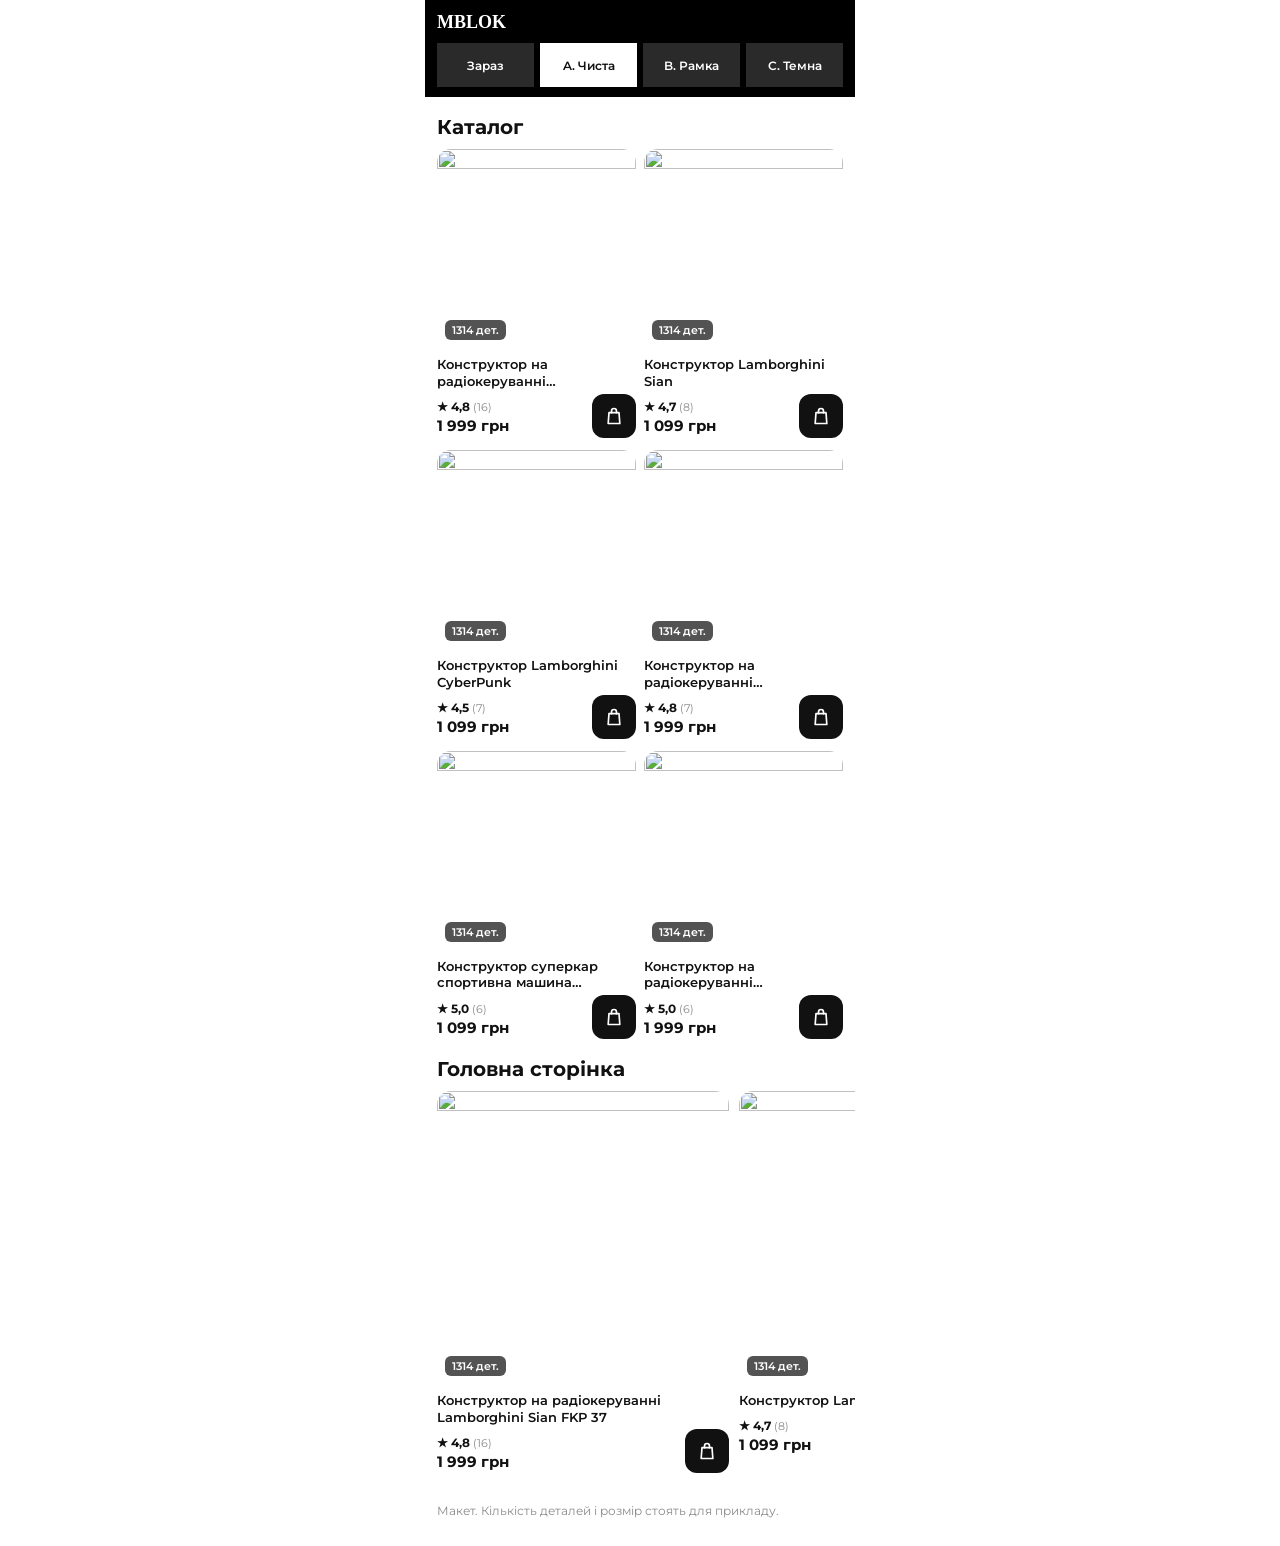
==== cards/index.html @ 8cf535a9 "Add product card options page for review Co-Authored-By: Claude Opus 5.5 <noreply@anthropic.com>" ====
<!DOCTYPE html><html lang=uk><head><meta charset=utf-8><meta name=viewport content="width=device-width,initial-scale=1"><meta name=robots content=noindex><title>mBlok: варіанти карток</title><link href="https://fonts.googleapis.com/css2?family=Montserrat:wght@400;500;600;700&display=swap" rel=stylesheet><style>*{box-sizing:border-box}body{margin:0;background:#ececee;font-family:Montserrat,Arial,sans-serif;color:#111}
main{display:flex;gap:28px;padding:28px;overflow-x:auto;align-items:flex-start}section{flex:0 0 375px}h2{margin:0;font-size:18px}section>p{margin:4px 0 12px;font-size:13px;color:#666;min-height:36px}
.fr{width:375px;height:760px;overflow:hidden;background:#fff;border-radius:28px;padding:14px 12px}.grid{display:grid;grid-template-columns:1fr 1fr;gap:12px 8px}
img{display:block;width:100%;aspect-ratio:1/1;object-fit:cover}.t{font-size:13px;font-weight:600;line-height:1.3;display:-webkit-box;-webkit-box-orient:vertical;-webkit-line-clamp:2;overflow:hidden}
.cart{flex:none;display:flex;align-items:center;justify-content:center;width:44px;height:44px;background:#111;color:#fff;border-radius:12px}.row{display:flex;justify-content:space-between;align-items:center;gap:6px}
.s{font-size:12px;font-weight:700}.n{font-size:11px;color:#8a8a8e;margin-left:3px}
.a .t{margin-top:8px;font-weight:500}.a .st{font-size:11px;margin-top:3px}.a .d{font-size:11px;font-weight:600;color:#333;margin-top:4px;line-height:1.35}.a .pr{font-size:15px;margin-top:6px}.a .b1,.a .b2{margin-top:6px;height:36px;display:flex;align-items:center;justify-content:center;font-size:12px;font-weight:600;border:1.5px solid #111;border-radius:4px}.a .b1{background:#000;color:#fff}
.b .ph,.c .ph{position:relative}.b img{border-radius:14px}.b i{position:absolute;left:8px;bottom:8px;padding:3px 7px;background:rgba(17,17,17,.72);color:#fff;font:600 11px Montserrat;border-radius:6px}.b .t{margin-top:8px}.b .row{margin-top:4px}.b .pr{font-size:15px;margin-top:1px}
.c{background:#f5f5f6;border-radius:18px;padding:6px 6px 8px}.c img{border-radius:13px}.c i{position:absolute;left:6px;top:6px;padding:3px 7px;background:rgba(255,255,255,.92);border-radius:999px;font-style:normal}.c .t{margin:8px 4px 6px}.c .row{padding:0 2px}.pill{font-size:14px;padding-left:2px}.c .cart{width:42px;height:42px;border-radius:999px}.pill b{white-space:nowrap}
.dk{background:#111;color:#fff;border-radius:18px;padding:6px 6px 10px}.dk img{border-radius:13px}.dk .t{margin:8px 4px 3px}.dk .rt{margin:0 4px}.dk .n{color:#a8a8ad}.dk .row{margin:4px 2px 0 4px}.dk .pr{font-size:15px}.dk .cart{background:#fff;color:#111;width:42px;height:42px}
html,body{background:#fff}body{margin:0 auto;max-width:430px}
.bar{position:sticky;top:0;z-index:5;background:#000;color:#fff;padding:12px 12px 10px}.bar b{display:block;font:700 18px Georgia,serif;margin-bottom:10px}
.tabs{display:grid;grid-template-columns:repeat(4,1fr);gap:6px}.tabs button{height:44px;border:0;background:#2a2a2a;color:#fff;font:600 12px Montserrat,Arial;cursor:pointer}.tabs button.on{background:#fff;color:#111}
h3{margin:18px 12px 10px;font-size:20px}.v{display:none}.v.on{display:block}.grid{padding:0 12px}
.car{display:flex;gap:10px;overflow-x:auto;padding:0 12px 16px;scrollbar-width:none;scroll-snap-type:x proximity}.car>*{flex:0 0 72%;scroll-snap-align:center}
.note{margin:14px 12px 28px;font-size:12px;color:#8a8a8e}
</style></head><body><div class=bar><b>MBLOK</b><div class=tabs><button data-k=now>Зараз</button><button data-k=a class=on>A. Чиста</button><button data-k=b>B. Рамка</button><button data-k=c>C. Темна</button></div></div><div class="v" id="v-now"><h3>Каталог</h3><div class=grid><div class=a><img src="https://static.tildacdn.com/stor3564-3931-4334-a637-653534326262/ac5745373979f81362f09afb7c77ac1b.png"><div class=t>Конструктор на радіокеруванні Lamborghini Siаn FKP 37</div><div class=st>★★★★★ <b>4.8</b> (16)</div><div class=d>🧩 1314 деталей<br>Розмір: 36 × 16,5 × 8,5 см</div><div class=pr><b>1 999 грн</b></div><div class=b1>ПРО ТОВАР</div><div class=b2>В КОШИК</div></div><div class=a><img src="https://static.tildacdn.com/stor6531-3335-4039-a165-663339353335/33544223.jpg"><div class=t>Конструктор Lamborghini Sian</div><div class=st>★★★★★ <b>4.7</b> (8)</div><div class=d>🧩 1314 деталей<br>Розмір: 36 × 16,5 × 8,5 см</div><div class=pr><b>1 099 грн</b></div><div class=b1>ПРО ТОВАР</div><div class=b2>В КОШИК</div></div><div class=a><img src="https://static.tildacdn.com/stor3933-3933-4536-b538-666430373334/37841838.jpg"><div class=t>Конструктор Lamborghini CyberPunk</div><div class=st>★★★★★ <b>4.5</b> (7)</div><div class=d>🧩 1314 деталей<br>Розмір: 36 × 16,5 × 8,5 см</div><div class=pr><b>1 099 грн</b></div><div class=b1>ПРО ТОВАР</div><div class=b2>В КОШИК</div></div><div class=a><img src="https://static.tildacdn.com/stor3966-3133-4432-b133-303864373963/da43d2ddfeedc456c23839c3c147afb2.png"><div class=t>Конструктор на радіокеруванні Lamborghini CHROM + LED підсвітка</div><div class=st>★★★★★ <b>4.8</b> (7)</div><div class=d>🧩 1314 деталей<br>Розмір: 36 × 16,5 × 8,5 см</div><div class=pr><b>1 999 грн</b></div><div class=b1>ПРО ТОВАР</div><div class=b2>В КОШИК</div></div><div class=a><img src="https://static.tildacdn.com/stor3637-3736-4863-b637-393636636166/10a889615e8a9d6bd8daed7152274358.jpg"><div class=t>Конструктор суперкар спортивна машина Mazeratti GT2</div><div class=st>★★★★★ <b>5.0</b> (6)</div><div class=d>🧩 1314 деталей<br>Розмір: 36 × 16,5 × 8,5 см</div><div class=pr><b>1 099 грн</b></div><div class=b1>ПРО ТОВАР</div><div class=b2>В КОШИК</div></div><div class=a><img src="https://static.tildacdn.com/stor6634-3932-4331-a132-306430343962/31604ae0d81ba12d03306f99296c33b7.png"><div class=t>Конструктор на радіокеруванні Lamborghini Pink</div><div class=st>★★★★★ <b>5.0</b> (6)</div><div class=d>🧩 1314 деталей<br>Розмір: 36 × 16,5 × 8,5 см</div><div class=pr><b>1 999 грн</b></div><div class=b1>ПРО ТОВАР</div><div class=b2>В КОШИК</div></div></div><h3>Головна сторінка</h3><div class=car><div class=a><img src="https://static.tildacdn.com/stor3564-3931-4334-a637-653534326262/ac5745373979f81362f09afb7c77ac1b.png"><div class=t>Конструктор на радіокеруванні Lamborghini Siаn FKP 37</div><div class=st>★★★★★ <b>4.8</b> (16)</div><div class=d>🧩 1314 деталей<br>Розмір: 36 × 16,5 × 8,5 см</div><div class=pr><b>1 999 грн</b></div><div class=b1>ПРО ТОВАР</div><div class=b2>В КОШИК</div></div><div class=a><img src="https://static.tildacdn.com/stor6531-3335-4039-a165-663339353335/33544223.jpg"><div class=t>Конструктор Lamborghini Sian</div><div class=st>★★★★★ <b>4.7</b> (8)</div><div class=d>🧩 1314 деталей<br>Розмір: 36 × 16,5 × 8,5 см</div><div class=pr><b>1 099 грн</b></div><div class=b1>ПРО ТОВАР</div><div class=b2>В КОШИК</div></div><div class=a><img src="https://static.tildacdn.com/stor3933-3933-4536-b538-666430373334/37841838.jpg"><div class=t>Конструктор Lamborghini CyberPunk</div><div class=st>★★★★★ <b>4.5</b> (7)</div><div class=d>🧩 1314 деталей<br>Розмір: 36 × 16,5 × 8,5 см</div><div class=pr><b>1 099 грн</b></div><div class=b1>ПРО ТОВАР</div><div class=b2>В КОШИК</div></div><div class=a><img src="https://static.tildacdn.com/stor3966-3133-4432-b133-303864373963/da43d2ddfeedc456c23839c3c147afb2.png"><div class=t>Конструктор на радіокеруванні Lamborghini CHROM + LED підсвітка</div><div class=st>★★★★★ <b>4.8</b> (7)</div><div class=d>🧩 1314 деталей<br>Розмір: 36 × 16,5 × 8,5 см</div><div class=pr><b>1 999 грн</b></div><div class=b1>ПРО ТОВАР</div><div class=b2>В КОШИК</div></div><div class=a><img src="https://static.tildacdn.com/stor3637-3736-4863-b637-393636636166/10a889615e8a9d6bd8daed7152274358.jpg"><div class=t>Конструктор суперкар спортивна машина Mazeratti GT2</div><div class=st>★★★★★ <b>5.0</b> (6)</div><div class=d>🧩 1314 деталей<br>Розмір: 36 × 16,5 × 8,5 см</div><div class=pr><b>1 099 грн</b></div><div class=b1>ПРО ТОВАР</div><div class=b2>В КОШИК</div></div><div class=a><img src="https://static.tildacdn.com/stor6634-3932-4331-a132-306430343962/31604ae0d81ba12d03306f99296c33b7.png"><div class=t>Конструктор на радіокеруванні Lamborghini Pink</div><div class=st>★★★★★ <b>5.0</b> (6)</div><div class=d>🧩 1314 деталей<br>Розмір: 36 × 16,5 × 8,5 см</div><div class=pr><b>1 999 грн</b></div><div class=b1>ПРО ТОВАР</div><div class=b2>В КОШИК</div></div></div></div><div class="v on" id="v-a"><h3>Каталог</h3><div class=grid><div class=b><div class=ph><img src="https://static.tildacdn.com/stor3564-3931-4334-a637-653534326262/ac5745373979f81362f09afb7c77ac1b.png"><i>1314 дет.</i></div><div class=t>Конструктор на радіокеруванні Lamborghini Siаn FKP 37</div><div class=row><div><div class=rt><span class=s>★ 4,8</span><span class=n>(16)</span></div><div class=pr><b>1 999 грн</b></div></div><span class=cart><svg width="20" height="20" viewBox="0 0 24 24" fill="none" stroke="currentColor" stroke-width="2" stroke-linecap="round" stroke-linejoin="round"><path d="M6 8h12l1 13H5L6 8z"/><path d="M9 8V6a3 3 0 016 0v2"/></svg></span></div></div><div class=b><div class=ph><img src="https://static.tildacdn.com/stor6531-3335-4039-a165-663339353335/33544223.jpg"><i>1314 дет.</i></div><div class=t>Конструктор Lamborghini Sian</div><div class=row><div><div class=rt><span class=s>★ 4,7</span><span class=n>(8)</span></div><div class=pr><b>1 099 грн</b></div></div><span class=cart><svg width="20" height="20" viewBox="0 0 24 24" fill="none" stroke="currentColor" stroke-width="2" stroke-linecap="round" stroke-linejoin="round"><path d="M6 8h12l1 13H5L6 8z"/><path d="M9 8V6a3 3 0 016 0v2"/></svg></span></div></div><div class=b><div class=ph><img src="https://static.tildacdn.com/stor3933-3933-4536-b538-666430373334/37841838.jpg"><i>1314 дет.</i></div><div class=t>Конструктор Lamborghini CyberPunk</div><div class=row><div><div class=rt><span class=s>★ 4,5</span><span class=n>(7)</span></div><div class=pr><b>1 099 грн</b></div></div><span class=cart><svg width="20" height="20" viewBox="0 0 24 24" fill="none" stroke="currentColor" stroke-width="2" stroke-linecap="round" stroke-linejoin="round"><path d="M6 8h12l1 13H5L6 8z"/><path d="M9 8V6a3 3 0 016 0v2"/></svg></span></div></div><div class=b><div class=ph><img src="https://static.tildacdn.com/stor3966-3133-4432-b133-303864373963/da43d2ddfeedc456c23839c3c147afb2.png"><i>1314 дет.</i></div><div class=t>Конструктор на радіокеруванні Lamborghini CHROM + LED підсвітка</div><div class=row><div><div class=rt><span class=s>★ 4,8</span><span class=n>(7)</span></div><div class=pr><b>1 999 грн</b></div></div><span class=cart><svg width="20" height="20" viewBox="0 0 24 24" fill="none" stroke="currentColor" stroke-width="2" stroke-linecap="round" stroke-linejoin="round"><path d="M6 8h12l1 13H5L6 8z"/><path d="M9 8V6a3 3 0 016 0v2"/></svg></span></div></div><div class=b><div class=ph><img src="https://static.tildacdn.com/stor3637-3736-4863-b637-393636636166/10a889615e8a9d6bd8daed7152274358.jpg"><i>1314 дет.</i></div><div class=t>Конструктор суперкар спортивна машина Mazeratti GT2</div><div class=row><div><div class=rt><span class=s>★ 5,0</span><span class=n>(6)</span></div><div class=pr><b>1 099 грн</b></div></div><span class=cart><svg width="20" height="20" viewBox="0 0 24 24" fill="none" stroke="currentColor" stroke-width="2" stroke-linecap="round" stroke-linejoin="round"><path d="M6 8h12l1 13H5L6 8z"/><path d="M9 8V6a3 3 0 016 0v2"/></svg></span></div></div><div class=b><div class=ph><img src="https://static.tildacdn.com/stor6634-3932-4331-a132-306430343962/31604ae0d81ba12d03306f99296c33b7.png"><i>1314 дет.</i></div><div class=t>Конструктор на радіокеруванні Lamborghini Pink</div><div class=row><div><div class=rt><span class=s>★ 5,0</span><span class=n>(6)</span></div><div class=pr><b>1 999 грн</b></div></div><span class=cart><svg width="20" height="20" viewBox="0 0 24 24" fill="none" stroke="currentColor" stroke-width="2" stroke-linecap="round" stroke-linejoin="round"><path d="M6 8h12l1 13H5L6 8z"/><path d="M9 8V6a3 3 0 016 0v2"/></svg></span></div></div></div><h3>Головна сторінка</h3><div class=car><div class=b><div class=ph><img src="https://static.tildacdn.com/stor3564-3931-4334-a637-653534326262/ac5745373979f81362f09afb7c77ac1b.png"><i>1314 дет.</i></div><div class=t>Конструктор на радіокеруванні Lamborghini Siаn FKP 37</div><div class=row><div><div class=rt><span class=s>★ 4,8</span><span class=n>(16)</span></div><div class=pr><b>1 999 грн</b></div></div><span class=cart><svg width="20" height="20" viewBox="0 0 24 24" fill="none" stroke="currentColor" stroke-width="2" stroke-linecap="round" stroke-linejoin="round"><path d="M6 8h12l1 13H5L6 8z"/><path d="M9 8V6a3 3 0 016 0v2"/></svg></span></div></div><div class=b><div class=ph><img src="https://static.tildacdn.com/stor6531-3335-4039-a165-663339353335/33544223.jpg"><i>1314 дет.</i></div><div class=t>Конструктор Lamborghini Sian</div><div class=row><div><div class=rt><span class=s>★ 4,7</span><span class=n>(8)</span></div><div class=pr><b>1 099 грн</b></div></div><span class=cart><svg width="20" height="20" viewBox="0 0 24 24" fill="none" stroke="currentColor" stroke-width="2" stroke-linecap="round" stroke-linejoin="round"><path d="M6 8h12l1 13H5L6 8z"/><path d="M9 8V6a3 3 0 016 0v2"/></svg></span></div></div><div class=b><div class=ph><img src="https://static.tildacdn.com/stor3933-3933-4536-b538-666430373334/37841838.jpg"><i>1314 дет.</i></div><div class=t>Конструктор Lamborghini CyberPunk</div><div class=row><div><div class=rt><span class=s>★ 4,5</span><span class=n>(7)</span></div><div class=pr><b>1 099 грн</b></div></div><span class=cart><svg width="20" height="20" viewBox="0 0 24 24" fill="none" stroke="currentColor" stroke-width="2" stroke-linecap="round" stroke-linejoin="round"><path d="M6 8h12l1 13H5L6 8z"/><path d="M9 8V6a3 3 0 016 0v2"/></svg></span></div></div><div class=b><div class=ph><img src="https://static.tildacdn.com/stor3966-3133-4432-b133-303864373963/da43d2ddfeedc456c23839c3c147afb2.png"><i>1314 дет.</i></div><div class=t>Конструктор на радіокеруванні Lamborghini CHROM + LED підсвітка</div><div class=row><div><div class=rt><span class=s>★ 4,8</span><span class=n>(7)</span></div><div class=pr><b>1 999 грн</b></div></div><span class=cart><svg width="20" height="20" viewBox="0 0 24 24" fill="none" stroke="currentColor" stroke-width="2" stroke-linecap="round" stroke-linejoin="round"><path d="M6 8h12l1 13H5L6 8z"/><path d="M9 8V6a3 3 0 016 0v2"/></svg></span></div></div><div class=b><div class=ph><img src="https://static.tildacdn.com/stor3637-3736-4863-b637-393636636166/10a889615e8a9d6bd8daed7152274358.jpg"><i>1314 дет.</i></div><div class=t>Конструктор суперкар спортивна машина Mazeratti GT2</div><div class=row><div><div class=rt><span class=s>★ 5,0</span><span class=n>(6)</span></div><div class=pr><b>1 099 грн</b></div></div><span class=cart><svg width="20" height="20" viewBox="0 0 24 24" fill="none" stroke="currentColor" stroke-width="2" stroke-linecap="round" stroke-linejoin="round"><path d="M6 8h12l1 13H5L6 8z"/><path d="M9 8V6a3 3 0 016 0v2"/></svg></span></div></div><div class=b><div class=ph><img src="https://static.tildacdn.com/stor6634-3932-4331-a132-306430343962/31604ae0d81ba12d03306f99296c33b7.png"><i>1314 дет.</i></div><div class=t>Конструктор на радіокеруванні Lamborghini Pink</div><div class=row><div><div class=rt><span class=s>★ 5,0</span><span class=n>(6)</span></div><div class=pr><b>1 999 грн</b></div></div><span class=cart><svg width="20" height="20" viewBox="0 0 24 24" fill="none" stroke="currentColor" stroke-width="2" stroke-linecap="round" stroke-linejoin="round"><path d="M6 8h12l1 13H5L6 8z"/><path d="M9 8V6a3 3 0 016 0v2"/></svg></span></div></div></div></div><div class="v" id="v-b"><h3>Каталог</h3><div class=grid><div class=c><div class=ph><img src="https://static.tildacdn.com/stor3564-3931-4334-a637-653534326262/ac5745373979f81362f09afb7c77ac1b.png"><i><span class=s>★ 4,8</span><span class=n>(16)</span></i></div><div class=t>Конструктор на радіокеруванні Lamborghini Siаn FKP 37</div><div class=row><span class=pill><b>1 999 грн</b></span><span class=cart><svg width="20" height="20" viewBox="0 0 24 24" fill="none" stroke="currentColor" stroke-width="2" stroke-linecap="round" stroke-linejoin="round"><path d="M6 8h12l1 13H5L6 8z"/><path d="M9 8V6a3 3 0 016 0v2"/></svg></span></div></div><div class=c><div class=ph><img src="https://static.tildacdn.com/stor6531-3335-4039-a165-663339353335/33544223.jpg"><i><span class=s>★ 4,7</span><span class=n>(8)</span></i></div><div class=t>Конструктор Lamborghini Sian</div><div class=row><span class=pill><b>1 099 грн</b></span><span class=cart><svg width="20" height="20" viewBox="0 0 24 24" fill="none" stroke="currentColor" stroke-width="2" stroke-linecap="round" stroke-linejoin="round"><path d="M6 8h12l1 13H5L6 8z"/><path d="M9 8V6a3 3 0 016 0v2"/></svg></span></div></div><div class=c><div class=ph><img src="https://static.tildacdn.com/stor3933-3933-4536-b538-666430373334/37841838.jpg"><i><span class=s>★ 4,5</span><span class=n>(7)</span></i></div><div class=t>Конструктор Lamborghini CyberPunk</div><div class=row><span class=pill><b>1 099 грн</b></span><span class=cart><svg width="20" height="20" viewBox="0 0 24 24" fill="none" stroke="currentColor" stroke-width="2" stroke-linecap="round" stroke-linejoin="round"><path d="M6 8h12l1 13H5L6 8z"/><path d="M9 8V6a3 3 0 016 0v2"/></svg></span></div></div><div class=c><div class=ph><img src="https://static.tildacdn.com/stor3966-3133-4432-b133-303864373963/da43d2ddfeedc456c23839c3c147afb2.png"><i><span class=s>★ 4,8</span><span class=n>(7)</span></i></div><div class=t>Конструктор на радіокеруванні Lamborghini CHROM + LED підсвітка</div><div class=row><span class=pill><b>1 999 грн</b></span><span class=cart><svg width="20" height="20" viewBox="0 0 24 24" fill="none" stroke="currentColor" stroke-width="2" stroke-linecap="round" stroke-linejoin="round"><path d="M6 8h12l1 13H5L6 8z"/><path d="M9 8V6a3 3 0 016 0v2"/></svg></span></div></div><div class=c><div class=ph><img src="https://static.tildacdn.com/stor3637-3736-4863-b637-393636636166/10a889615e8a9d6bd8daed7152274358.jpg"><i><span class=s>★ 5,0</span><span class=n>(6)</span></i></div><div class=t>Конструктор суперкар спортивна машина Mazeratti GT2</div><div class=row><span class=pill><b>1 099 грн</b></span><span class=cart><svg width="20" height="20" viewBox="0 0 24 24" fill="none" stroke="currentColor" stroke-width="2" stroke-linecap="round" stroke-linejoin="round"><path d="M6 8h12l1 13H5L6 8z"/><path d="M9 8V6a3 3 0 016 0v2"/></svg></span></div></div><div class=c><div class=ph><img src="https://static.tildacdn.com/stor6634-3932-4331-a132-306430343962/31604ae0d81ba12d03306f99296c33b7.png"><i><span class=s>★ 5,0</span><span class=n>(6)</span></i></div><div class=t>Конструктор на радіокеруванні Lamborghini Pink</div><div class=row><span class=pill><b>1 999 грн</b></span><span class=cart><svg width="20" height="20" viewBox="0 0 24 24" fill="none" stroke="currentColor" stroke-width="2" stroke-linecap="round" stroke-linejoin="round"><path d="M6 8h12l1 13H5L6 8z"/><path d="M9 8V6a3 3 0 016 0v2"/></svg></span></div></div></div><h3>Головна сторінка</h3><div class=car><div class=c><div class=ph><img src="https://static.tildacdn.com/stor3564-3931-4334-a637-653534326262/ac5745373979f81362f09afb7c77ac1b.png"><i><span class=s>★ 4,8</span><span class=n>(16)</span></i></div><div class=t>Конструктор на радіокеруванні Lamborghini Siаn FKP 37</div><div class=row><span class=pill><b>1 999 грн</b></span><span class=cart><svg width="20" height="20" viewBox="0 0 24 24" fill="none" stroke="currentColor" stroke-width="2" stroke-linecap="round" stroke-linejoin="round"><path d="M6 8h12l1 13H5L6 8z"/><path d="M9 8V6a3 3 0 016 0v2"/></svg></span></div></div><div class=c><div class=ph><img src="https://static.tildacdn.com/stor6531-3335-4039-a165-663339353335/33544223.jpg"><i><span class=s>★ 4,7</span><span class=n>(8)</span></i></div><div class=t>Конструктор Lamborghini Sian</div><div class=row><span class=pill><b>1 099 грн</b></span><span class=cart><svg width="20" height="20" viewBox="0 0 24 24" fill="none" stroke="currentColor" stroke-width="2" stroke-linecap="round" stroke-linejoin="round"><path d="M6 8h12l1 13H5L6 8z"/><path d="M9 8V6a3 3 0 016 0v2"/></svg></span></div></div><div class=c><div class=ph><img src="https://static.tildacdn.com/stor3933-3933-4536-b538-666430373334/37841838.jpg"><i><span class=s>★ 4,5</span><span class=n>(7)</span></i></div><div class=t>Конструктор Lamborghini CyberPunk</div><div class=row><span class=pill><b>1 099 грн</b></span><span class=cart><svg width="20" height="20" viewBox="0 0 24 24" fill="none" stroke="currentColor" stroke-width="2" stroke-linecap="round" stroke-linejoin="round"><path d="M6 8h12l1 13H5L6 8z"/><path d="M9 8V6a3 3 0 016 0v2"/></svg></span></div></div><div class=c><div class=ph><img src="https://static.tildacdn.com/stor3966-3133-4432-b133-303864373963/da43d2ddfeedc456c23839c3c147afb2.png"><i><span class=s>★ 4,8</span><span class=n>(7)</span></i></div><div class=t>Конструктор на радіокеруванні Lamborghini CHROM + LED підсвітка</div><div class=row><span class=pill><b>1 999 грн</b></span><span class=cart><svg width="20" height="20" viewBox="0 0 24 24" fill="none" stroke="currentColor" stroke-width="2" stroke-linecap="round" stroke-linejoin="round"><path d="M6 8h12l1 13H5L6 8z"/><path d="M9 8V6a3 3 0 016 0v2"/></svg></span></div></div><div class=c><div class=ph><img src="https://static.tildacdn.com/stor3637-3736-4863-b637-393636636166/10a889615e8a9d6bd8daed7152274358.jpg"><i><span class=s>★ 5,0</span><span class=n>(6)</span></i></div><div class=t>Конструктор суперкар спортивна машина Mazeratti GT2</div><div class=row><span class=pill><b>1 099 грн</b></span><span class=cart><svg width="20" height="20" viewBox="0 0 24 24" fill="none" stroke="currentColor" stroke-width="2" stroke-linecap="round" stroke-linejoin="round"><path d="M6 8h12l1 13H5L6 8z"/><path d="M9 8V6a3 3 0 016 0v2"/></svg></span></div></div><div class=c><div class=ph><img src="https://static.tildacdn.com/stor6634-3932-4331-a132-306430343962/31604ae0d81ba12d03306f99296c33b7.png"><i><span class=s>★ 5,0</span><span class=n>(6)</span></i></div><div class=t>Конструктор на радіокеруванні Lamborghini Pink</div><div class=row><span class=pill><b>1 999 грн</b></span><span class=cart><svg width="20" height="20" viewBox="0 0 24 24" fill="none" stroke="currentColor" stroke-width="2" stroke-linecap="round" stroke-linejoin="round"><path d="M6 8h12l1 13H5L6 8z"/><path d="M9 8V6a3 3 0 016 0v2"/></svg></span></div></div></div></div><div class="v" id="v-c"><h3>Каталог</h3><div class=grid><div class=dk><div class=ph><img src="https://static.tildacdn.com/stor3564-3931-4334-a637-653534326262/ac5745373979f81362f09afb7c77ac1b.png"></div><div class=t>Конструктор на радіокеруванні Lamborghini Siаn FKP 37</div><div class=rt><span class=s>★ 4,8</span><span class=n>(16)</span></div><div class=row><div class=pr><b>1 999 грн</b></div><span class=cart><svg width="20" height="20" viewBox="0 0 24 24" fill="none" stroke="currentColor" stroke-width="2" stroke-linecap="round" stroke-linejoin="round"><path d="M6 8h12l1 13H5L6 8z"/><path d="M9 8V6a3 3 0 016 0v2"/></svg></span></div></div><div class=dk><div class=ph><img src="https://static.tildacdn.com/stor6531-3335-4039-a165-663339353335/33544223.jpg"></div><div class=t>Конструктор Lamborghini Sian</div><div class=rt><span class=s>★ 4,7</span><span class=n>(8)</span></div><div class=row><div class=pr><b>1 099 грн</b></div><span class=cart><svg width="20" height="20" viewBox="0 0 24 24" fill="none" stroke="currentColor" stroke-width="2" stroke-linecap="round" stroke-linejoin="round"><path d="M6 8h12l1 13H5L6 8z"/><path d="M9 8V6a3 3 0 016 0v2"/></svg></span></div></div><div class=dk><div class=ph><img src="https://static.tildacdn.com/stor3933-3933-4536-b538-666430373334/37841838.jpg"></div><div class=t>Конструктор Lamborghini CyberPunk</div><div class=rt><span class=s>★ 4,5</span><span class=n>(7)</span></div><div class=row><div class=pr><b>1 099 грн</b></div><span class=cart><svg width="20" height="20" viewBox="0 0 24 24" fill="none" stroke="currentColor" stroke-width="2" stroke-linecap="round" stroke-linejoin="round"><path d="M6 8h12l1 13H5L6 8z"/><path d="M9 8V6a3 3 0 016 0v2"/></svg></span></div></div><div class=dk><div class=ph><img src="https://static.tildacdn.com/stor3966-3133-4432-b133-303864373963/da43d2ddfeedc456c23839c3c147afb2.png"></div><div class=t>Конструктор на радіокеруванні Lamborghini CHROM + LED підсвітка</div><div class=rt><span class=s>★ 4,8</span><span class=n>(7)</span></div><div class=row><div class=pr><b>1 999 грн</b></div><span class=cart><svg width="20" height="20" viewBox="0 0 24 24" fill="none" stroke="currentColor" stroke-width="2" stroke-linecap="round" stroke-linejoin="round"><path d="M6 8h12l1 13H5L6 8z"/><path d="M9 8V6a3 3 0 016 0v2"/></svg></span></div></div><div class=dk><div class=ph><img src="https://static.tildacdn.com/stor3637-3736-4863-b637-393636636166/10a889615e8a9d6bd8daed7152274358.jpg"></div><div class=t>Конструктор суперкар спортивна машина Mazeratti GT2</div><div class=rt><span class=s>★ 5,0</span><span class=n>(6)</span></div><div class=row><div class=pr><b>1 099 грн</b></div><span class=cart><svg width="20" height="20" viewBox="0 0 24 24" fill="none" stroke="currentColor" stroke-width="2" stroke-linecap="round" stroke-linejoin="round"><path d="M6 8h12l1 13H5L6 8z"/><path d="M9 8V6a3 3 0 016 0v2"/></svg></span></div></div><div class=dk><div class=ph><img src="https://static.tildacdn.com/stor6634-3932-4331-a132-306430343962/31604ae0d81ba12d03306f99296c33b7.png"></div><div class=t>Конструктор на радіокеруванні Lamborghini Pink</div><div class=rt><span class=s>★ 5,0</span><span class=n>(6)</span></div><div class=row><div class=pr><b>1 999 грн</b></div><span class=cart><svg width="20" height="20" viewBox="0 0 24 24" fill="none" stroke="currentColor" stroke-width="2" stroke-linecap="round" stroke-linejoin="round"><path d="M6 8h12l1 13H5L6 8z"/><path d="M9 8V6a3 3 0 016 0v2"/></svg></span></div></div></div><h3>Головна сторінка</h3><div class=car><div class=dk><div class=ph><img src="https://static.tildacdn.com/stor3564-3931-4334-a637-653534326262/ac5745373979f81362f09afb7c77ac1b.png"></div><div class=t>Конструктор на радіокеруванні Lamborghini Siаn FKP 37</div><div class=rt><span class=s>★ 4,8</span><span class=n>(16)</span></div><div class=row><div class=pr><b>1 999 грн</b></div><span class=cart><svg width="20" height="20" viewBox="0 0 24 24" fill="none" stroke="currentColor" stroke-width="2" stroke-linecap="round" stroke-linejoin="round"><path d="M6 8h12l1 13H5L6 8z"/><path d="M9 8V6a3 3 0 016 0v2"/></svg></span></div></div><div class=dk><div class=ph><img src="https://static.tildacdn.com/stor6531-3335-4039-a165-663339353335/33544223.jpg"></div><div class=t>Конструктор Lamborghini Sian</div><div class=rt><span class=s>★ 4,7</span><span class=n>(8)</span></div><div class=row><div class=pr><b>1 099 грн</b></div><span class=cart><svg width="20" height="20" viewBox="0 0 24 24" fill="none" stroke="currentColor" stroke-width="2" stroke-linecap="round" stroke-linejoin="round"><path d="M6 8h12l1 13H5L6 8z"/><path d="M9 8V6a3 3 0 016 0v2"/></svg></span></div></div><div class=dk><div class=ph><img src="https://static.tildacdn.com/stor3933-3933-4536-b538-666430373334/37841838.jpg"></div><div class=t>Конструктор Lamborghini CyberPunk</div><div class=rt><span class=s>★ 4,5</span><span class=n>(7)</span></div><div class=row><div class=pr><b>1 099 грн</b></div><span class=cart><svg width="20" height="20" viewBox="0 0 24 24" fill="none" stroke="currentColor" stroke-width="2" stroke-linecap="round" stroke-linejoin="round"><path d="M6 8h12l1 13H5L6 8z"/><path d="M9 8V6a3 3 0 016 0v2"/></svg></span></div></div><div class=dk><div class=ph><img src="https://static.tildacdn.com/stor3966-3133-4432-b133-303864373963/da43d2ddfeedc456c23839c3c147afb2.png"></div><div class=t>Конструктор на радіокеруванні Lamborghini CHROM + LED підсвітка</div><div class=rt><span class=s>★ 4,8</span><span class=n>(7)</span></div><div class=row><div class=pr><b>1 999 грн</b></div><span class=cart><svg width="20" height="20" viewBox="0 0 24 24" fill="none" stroke="currentColor" stroke-width="2" stroke-linecap="round" stroke-linejoin="round"><path d="M6 8h12l1 13H5L6 8z"/><path d="M9 8V6a3 3 0 016 0v2"/></svg></span></div></div><div class=dk><div class=ph><img src="https://static.tildacdn.com/stor3637-3736-4863-b637-393636636166/10a889615e8a9d6bd8daed7152274358.jpg"></div><div class=t>Конструктор суперкар спортивна машина Mazeratti GT2</div><div class=rt><span class=s>★ 5,0</span><span class=n>(6)</span></div><div class=row><div class=pr><b>1 099 грн</b></div><span class=cart><svg width="20" height="20" viewBox="0 0 24 24" fill="none" stroke="currentColor" stroke-width="2" stroke-linecap="round" stroke-linejoin="round"><path d="M6 8h12l1 13H5L6 8z"/><path d="M9 8V6a3 3 0 016 0v2"/></svg></span></div></div><div class=dk><div class=ph><img src="https://static.tildacdn.com/stor6634-3932-4331-a132-306430343962/31604ae0d81ba12d03306f99296c33b7.png"></div><div class=t>Конструктор на радіокеруванні Lamborghini Pink</div><div class=rt><span class=s>★ 5,0</span><span class=n>(6)</span></div><div class=row><div class=pr><b>1 999 грн</b></div><span class=cart><svg width="20" height="20" viewBox="0 0 24 24" fill="none" stroke="currentColor" stroke-width="2" stroke-linecap="round" stroke-linejoin="round"><path d="M6 8h12l1 13H5L6 8z"/><path d="M9 8V6a3 3 0 016 0v2"/></svg></span></div></div></div></div><p class=note>Макет. Кількість деталей і розмір стоять для прикладу.</p><script>var q=new URLSearchParams(location.search).get('v');function go(k){document.querySelectorAll('.v').forEach(function(e){e.classList.toggle('on',e.id==='v-'+k)});document.querySelectorAll('.tabs button').forEach(function(b){b.classList.toggle('on',b.dataset.k===k)});window.scrollTo(0,0)}document.querySelector('.tabs').addEventListener('click',function(e){if(e.target.dataset.k)go(e.target.dataset.k)});if(q)go(q);</script></body></html>
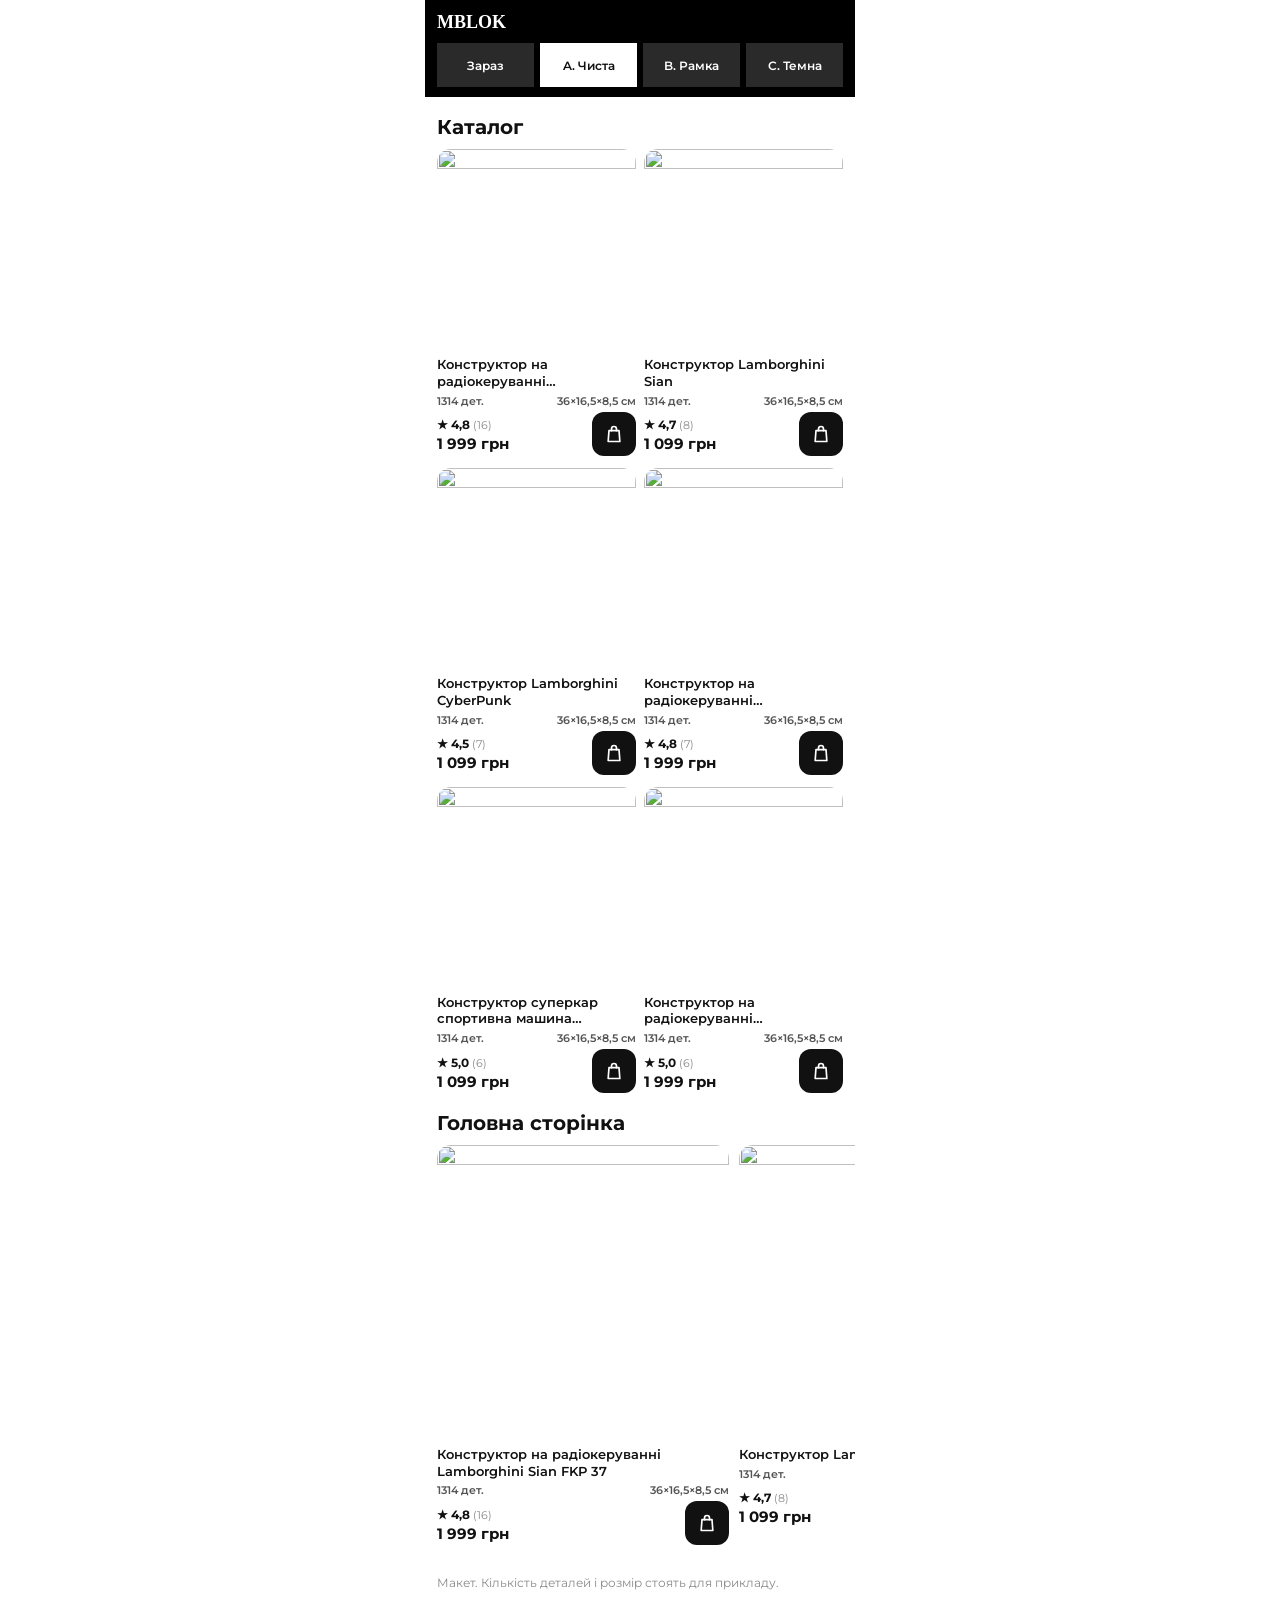
==== commit b5271671: "Keep piece count and size in the card options Co-Authored-By: Claude Opus 5.5 <noreply@anthropic.com" ====
--- a/cards/index.html
+++ b/cards/index.html
@@ -8,10 +8,12 @@
 .b .ph,.c .ph{position:relative}.b img{border-radius:14px}.b i{position:absolute;left:8px;bottom:8px;padding:3px 7px;background:rgba(17,17,17,.72);color:#fff;font:600 11px Montserrat;border-radius:6px}.b .t{margin-top:8px}.b .row{margin-top:4px}.b .pr{font-size:15px;margin-top:1px}
 .c{background:#f5f5f6;border-radius:18px;padding:6px 6px 8px}.c img{border-radius:13px}.c i{position:absolute;left:6px;top:6px;padding:3px 7px;background:rgba(255,255,255,.92);border-radius:999px;font-style:normal}.c .t{margin:8px 4px 6px}.c .row{padding:0 2px}.pill{font-size:14px;padding-left:2px}.c .cart{width:42px;height:42px;border-radius:999px}.pill b{white-space:nowrap}
 .dk{background:#111;color:#fff;border-radius:18px;padding:6px 6px 10px}.dk img{border-radius:13px}.dk .t{margin:8px 4px 3px}.dk .rt{margin:0 4px}.dk .n{color:#a8a8ad}.dk .row{margin:4px 2px 0 4px}.dk .pr{font-size:15px}.dk .cart{background:#fff;color:#111;width:42px;height:42px}
+.sp{display:flex;justify-content:space-between;gap:6px;margin-top:4px;font-size:11px;font-weight:600;color:#555;white-space:nowrap}.c .sp{margin:-2px 4px 6px}.dk .sp{margin:0 4px 4px;color:#b8b8bd}
+
 html,body{background:#fff}body{margin:0 auto;max-width:430px}
 .bar{position:sticky;top:0;z-index:5;background:#000;color:#fff;padding:12px 12px 10px}.bar b{display:block;font:700 18px Georgia,serif;margin-bottom:10px}
 .tabs{display:grid;grid-template-columns:repeat(4,1fr);gap:6px}.tabs button{height:44px;border:0;background:#2a2a2a;color:#fff;font:600 12px Montserrat,Arial;cursor:pointer}.tabs button.on{background:#fff;color:#111}
 h3{margin:18px 12px 10px;font-size:20px}.v{display:none}.v.on{display:block}.grid{padding:0 12px}
 .car{display:flex;gap:10px;overflow-x:auto;padding:0 12px 16px;scrollbar-width:none;scroll-snap-type:x proximity}.car>*{flex:0 0 72%;scroll-snap-align:center}
 .note{margin:14px 12px 28px;font-size:12px;color:#8a8a8e}
-</style></head><body><div class=bar><b>MBLOK</b><div class=tabs><button data-k=now>Зараз</button><button data-k=a class=on>A. Чиста</button><button data-k=b>B. Рамка</button><button data-k=c>C. Темна</button></div></div><div class="v" id="v-now"><h3>Каталог</h3><div class=grid><div class=a><img src="https://static.tildacdn.com/stor3564-3931-4334-a637-653534326262/ac5745373979f81362f09afb7c77ac1b.png"><div class=t>Конструктор на радіокеруванні Lamborghini Siаn FKP 37</div><div class=st>★★★★★ <b>4.8</b> (16)</div><div class=d>🧩 1314 деталей<br>Розмір: 36 × 16,5 × 8,5 см</div><div class=pr><b>1 999 грн</b></div><div class=b1>ПРО ТОВАР</div><div class=b2>В КОШИК</div></div><div class=a><img src="https://static.tildacdn.com/stor6531-3335-4039-a165-663339353335/33544223.jpg"><div class=t>Конструктор Lamborghini Sian</div><div class=st>★★★★★ <b>4.7</b> (8)</div><div class=d>🧩 1314 деталей<br>Розмір: 36 × 16,5 × 8,5 см</div><div class=pr><b>1 099 грн</b></div><div class=b1>ПРО ТОВАР</div><div class=b2>В КОШИК</div></div><div class=a><img src="https://static.tildacdn.com/stor3933-3933-4536-b538-666430373334/37841838.jpg"><div class=t>Конструктор Lamborghini CyberPunk</div><div class=st>★★★★★ <b>4.5</b> (7)</div><div class=d>🧩 1314 деталей<br>Розмір: 36 × 16,5 × 8,5 см</div><div class=pr><b>1 099 грн</b></div><div class=b1>ПРО ТОВАР</div><div class=b2>В КОШИК</div></div><div class=a><img src="https://static.tildacdn.com/stor3966-3133-4432-b133-303864373963/da43d2ddfeedc456c23839c3c147afb2.png"><div class=t>Конструктор на радіокеруванні Lamborghini CHROM + LED підсвітка</div><div class=st>★★★★★ <b>4.8</b> (7)</div><div class=d>🧩 1314 деталей<br>Розмір: 36 × 16,5 × 8,5 см</div><div class=pr><b>1 999 грн</b></div><div class=b1>ПРО ТОВАР</div><div class=b2>В КОШИК</div></div><div class=a><img src="https://static.tildacdn.com/stor3637-3736-4863-b637-393636636166/10a889615e8a9d6bd8daed7152274358.jpg"><div class=t>Конструктор суперкар спортивна машина Mazeratti GT2</div><div class=st>★★★★★ <b>5.0</b> (6)</div><div class=d>🧩 1314 деталей<br>Розмір: 36 × 16,5 × 8,5 см</div><div class=pr><b>1 099 грн</b></div><div class=b1>ПРО ТОВАР</div><div class=b2>В КОШИК</div></div><div class=a><img src="https://static.tildacdn.com/stor6634-3932-4331-a132-306430343962/31604ae0d81ba12d03306f99296c33b7.png"><div class=t>Конструктор на радіокеруванні Lamborghini Pink</div><div class=st>★★★★★ <b>5.0</b> (6)</div><div class=d>🧩 1314 деталей<br>Розмір: 36 × 16,5 × 8,5 см</div><div class=pr><b>1 999 грн</b></div><div class=b1>ПРО ТОВАР</div><div class=b2>В КОШИК</div></div></div><h3>Головна сторінка</h3><div class=car><div class=a><img src="https://static.tildacdn.com/stor3564-3931-4334-a637-653534326262/ac5745373979f81362f09afb7c77ac1b.png"><div class=t>Конструктор на радіокеруванні Lamborghini Siаn FKP 37</div><div class=st>★★★★★ <b>4.8</b> (16)</div><div class=d>🧩 1314 деталей<br>Розмір: 36 × 16,5 × 8,5 см</div><div class=pr><b>1 999 грн</b></div><div class=b1>ПРО ТОВАР</div><div class=b2>В КОШИК</div></div><div class=a><img src="https://static.tildacdn.com/stor6531-3335-4039-a165-663339353335/33544223.jpg"><div class=t>Конструктор Lamborghini Sian</div><div class=st>★★★★★ <b>4.7</b> (8)</div><div class=d>🧩 1314 деталей<br>Розмір: 36 × 16,5 × 8,5 см</div><div class=pr><b>1 099 грн</b></div><div class=b1>ПРО ТОВАР</div><div class=b2>В КОШИК</div></div><div class=a><img src="https://static.tildacdn.com/stor3933-3933-4536-b538-666430373334/37841838.jpg"><div class=t>Конструктор Lamborghini CyberPunk</div><div class=st>★★★★★ <b>4.5</b> (7)</div><div class=d>🧩 1314 деталей<br>Розмір: 36 × 16,5 × 8,5 см</div><div class=pr><b>1 099 грн</b></div><div class=b1>ПРО ТОВАР</div><div class=b2>В КОШИК</div></div><div class=a><img src="https://static.tildacdn.com/stor3966-3133-4432-b133-303864373963/da43d2ddfeedc456c23839c3c147afb2.png"><div class=t>Конструктор на радіокеруванні Lamborghini CHROM + LED підсвітка</div><div class=st>★★★★★ <b>4.8</b> (7)</div><div class=d>🧩 1314 деталей<br>Розмір: 36 × 16,5 × 8,5 см</div><div class=pr><b>1 999 грн</b></div><div class=b1>ПРО ТОВАР</div><div class=b2>В КОШИК</div></div><div class=a><img src="https://static.tildacdn.com/stor3637-3736-4863-b637-393636636166/10a889615e8a9d6bd8daed7152274358.jpg"><div class=t>Конструктор суперкар спортивна машина Mazeratti GT2</div><div class=st>★★★★★ <b>5.0</b> (6)</div><div class=d>🧩 1314 деталей<br>Розмір: 36 × 16,5 × 8,5 см</div><div class=pr><b>1 099 грн</b></div><div class=b1>ПРО ТОВАР</div><div class=b2>В КОШИК</div></div><div class=a><img src="https://static.tildacdn.com/stor6634-3932-4331-a132-306430343962/31604ae0d81ba12d03306f99296c33b7.png"><div class=t>Конструктор на радіокеруванні Lamborghini Pink</div><div class=st>★★★★★ <b>5.0</b> (6)</div><div class=d>🧩 1314 деталей<br>Розмір: 36 × 16,5 × 8,5 см</div><div class=pr><b>1 999 грн</b></div><div class=b1>ПРО ТОВАР</div><div class=b2>В КОШИК</div></div></div></div><div class="v on" id="v-a"><h3>Каталог</h3><div class=grid><div class=b><div class=ph><img src="https://static.tildacdn.com/stor3564-3931-4334-a637-653534326262/ac5745373979f81362f09afb7c77ac1b.png"><i>1314 дет.</i></div><div class=t>Конструктор на радіокеруванні Lamborghini Siаn FKP 37</div><div class=row><div><div class=rt><span class=s>★ 4,8</span><span class=n>(16)</span></div><div class=pr><b>1 999 грн</b></div></div><span class=cart><svg width="20" height="20" viewBox="0 0 24 24" fill="none" stroke="currentColor" stroke-width="2" stroke-linecap="round" stroke-linejoin="round"><path d="M6 8h12l1 13H5L6 8z"/><path d="M9 8V6a3 3 0 016 0v2"/></svg></span></div></div><div class=b><div class=ph><img src="https://static.tildacdn.com/stor6531-3335-4039-a165-663339353335/33544223.jpg"><i>1314 дет.</i></div><div class=t>Конструктор Lamborghini Sian</div><div class=row><div><div class=rt><span class=s>★ 4,7</span><span class=n>(8)</span></div><div class=pr><b>1 099 грн</b></div></div><span class=cart><svg width="20" height="20" viewBox="0 0 24 24" fill="none" stroke="currentColor" stroke-width="2" stroke-linecap="round" stroke-linejoin="round"><path d="M6 8h12l1 13H5L6 8z"/><path d="M9 8V6a3 3 0 016 0v2"/></svg></span></div></div><div class=b><div class=ph><img src="https://static.tildacdn.com/stor3933-3933-4536-b538-666430373334/37841838.jpg"><i>1314 дет.</i></div><div class=t>Конструктор Lamborghini CyberPunk</div><div class=row><div><div class=rt><span class=s>★ 4,5</span><span class=n>(7)</span></div><div class=pr><b>1 099 грн</b></div></div><span class=cart><svg width="20" height="20" viewBox="0 0 24 24" fill="none" stroke="currentColor" stroke-width="2" stroke-linecap="round" stroke-linejoin="round"><path d="M6 8h12l1 13H5L6 8z"/><path d="M9 8V6a3 3 0 016 0v2"/></svg></span></div></div><div class=b><div class=ph><img src="https://static.tildacdn.com/stor3966-3133-4432-b133-303864373963/da43d2ddfeedc456c23839c3c147afb2.png"><i>1314 дет.</i></div><div class=t>Конструктор на радіокеруванні Lamborghini CHROM + LED підсвітка</div><div class=row><div><div class=rt><span class=s>★ 4,8</span><span class=n>(7)</span></div><div class=pr><b>1 999 грн</b></div></div><span class=cart><svg width="20" height="20" viewBox="0 0 24 24" fill="none" stroke="currentColor" stroke-width="2" stroke-linecap="round" stroke-linejoin="round"><path d="M6 8h12l1 13H5L6 8z"/><path d="M9 8V6a3 3 0 016 0v2"/></svg></span></div></div><div class=b><div class=ph><img src="https://static.tildacdn.com/stor3637-3736-4863-b637-393636636166/10a889615e8a9d6bd8daed7152274358.jpg"><i>1314 дет.</i></div><div class=t>Конструктор суперкар спортивна машина Mazeratti GT2</div><div class=row><div><div class=rt><span class=s>★ 5,0</span><span class=n>(6)</span></div><div class=pr><b>1 099 грн</b></div></div><span class=cart><svg width="20" height="20" viewBox="0 0 24 24" fill="none" stroke="currentColor" stroke-width="2" stroke-linecap="round" stroke-linejoin="round"><path d="M6 8h12l1 13H5L6 8z"/><path d="M9 8V6a3 3 0 016 0v2"/></svg></span></div></div><div class=b><div class=ph><img src="https://static.tildacdn.com/stor6634-3932-4331-a132-306430343962/31604ae0d81ba12d03306f99296c33b7.png"><i>1314 дет.</i></div><div class=t>Конструктор на радіокеруванні Lamborghini Pink</div><div class=row><div><div class=rt><span class=s>★ 5,0</span><span class=n>(6)</span></div><div class=pr><b>1 999 грн</b></div></div><span class=cart><svg width="20" height="20" viewBox="0 0 24 24" fill="none" stroke="currentColor" stroke-width="2" stroke-linecap="round" stroke-linejoin="round"><path d="M6 8h12l1 13H5L6 8z"/><path d="M9 8V6a3 3 0 016 0v2"/></svg></span></div></div></div><h3>Головна сторінка</h3><div class=car><div class=b><div class=ph><img src="https://static.tildacdn.com/stor3564-3931-4334-a637-653534326262/ac5745373979f81362f09afb7c77ac1b.png"><i>1314 дет.</i></div><div class=t>Конструктор на радіокеруванні Lamborghini Siаn FKP 37</div><div class=row><div><div class=rt><span class=s>★ 4,8</span><span class=n>(16)</span></div><div class=pr><b>1 999 грн</b></div></div><span class=cart><svg width="20" height="20" viewBox="0 0 24 24" fill="none" stroke="currentColor" stroke-width="2" stroke-linecap="round" stroke-linejoin="round"><path d="M6 8h12l1 13H5L6 8z"/><path d="M9 8V6a3 3 0 016 0v2"/></svg></span></div></div><div class=b><div class=ph><img src="https://static.tildacdn.com/stor6531-3335-4039-a165-663339353335/33544223.jpg"><i>1314 дет.</i></div><div class=t>Конструктор Lamborghini Sian</div><div class=row><div><div class=rt><span class=s>★ 4,7</span><span class=n>(8)</span></div><div class=pr><b>1 099 грн</b></div></div><span class=cart><svg width="20" height="20" viewBox="0 0 24 24" fill="none" stroke="currentColor" stroke-width="2" stroke-linecap="round" stroke-linejoin="round"><path d="M6 8h12l1 13H5L6 8z"/><path d="M9 8V6a3 3 0 016 0v2"/></svg></span></div></div><div class=b><div class=ph><img src="https://static.tildacdn.com/stor3933-3933-4536-b538-666430373334/37841838.jpg"><i>1314 дет.</i></div><div class=t>Конструктор Lamborghini CyberPunk</div><div class=row><div><div class=rt><span class=s>★ 4,5</span><span class=n>(7)</span></div><div class=pr><b>1 099 грн</b></div></div><span class=cart><svg width="20" height="20" viewBox="0 0 24 24" fill="none" stroke="currentColor" stroke-width="2" stroke-linecap="round" stroke-linejoin="round"><path d="M6 8h12l1 13H5L6 8z"/><path d="M9 8V6a3 3 0 016 0v2"/></svg></span></div></div><div class=b><div class=ph><img src="https://static.tildacdn.com/stor3966-3133-4432-b133-303864373963/da43d2ddfeedc456c23839c3c147afb2.png"><i>1314 дет.</i></div><div class=t>Конструктор на радіокеруванні Lamborghini CHROM + LED підсвітка</div><div class=row><div><div class=rt><span class=s>★ 4,8</span><span class=n>(7)</span></div><div class=pr><b>1 999 грн</b></div></div><span class=cart><svg width="20" height="20" viewBox="0 0 24 24" fill="none" stroke="currentColor" stroke-width="2" stroke-linecap="round" stroke-linejoin="round"><path d="M6 8h12l1 13H5L6 8z"/><path d="M9 8V6a3 3 0 016 0v2"/></svg></span></div></div><div class=b><div class=ph><img src="https://static.tildacdn.com/stor3637-3736-4863-b637-393636636166/10a889615e8a9d6bd8daed7152274358.jpg"><i>1314 дет.</i></div><div class=t>Конструктор суперкар спортивна машина Mazeratti GT2</div><div class=row><div><div class=rt><span class=s>★ 5,0</span><span class=n>(6)</span></div><div class=pr><b>1 099 грн</b></div></div><span class=cart><svg width="20" height="20" viewBox="0 0 24 24" fill="none" stroke="currentColor" stroke-width="2" stroke-linecap="round" stroke-linejoin="round"><path d="M6 8h12l1 13H5L6 8z"/><path d="M9 8V6a3 3 0 016 0v2"/></svg></span></div></div><div class=b><div class=ph><img src="https://static.tildacdn.com/stor6634-3932-4331-a132-306430343962/31604ae0d81ba12d03306f99296c33b7.png"><i>1314 дет.</i></div><div class=t>Конструктор на радіокеруванні Lamborghini Pink</div><div class=row><div><div class=rt><span class=s>★ 5,0</span><span class=n>(6)</span></div><div class=pr><b>1 999 грн</b></div></div><span class=cart><svg width="20" height="20" viewBox="0 0 24 24" fill="none" stroke="currentColor" stroke-width="2" stroke-linecap="round" stroke-linejoin="round"><path d="M6 8h12l1 13H5L6 8z"/><path d="M9 8V6a3 3 0 016 0v2"/></svg></span></div></div></div></div><div class="v" id="v-b"><h3>Каталог</h3><div class=grid><div class=c><div class=ph><img src="https://static.tildacdn.com/stor3564-3931-4334-a637-653534326262/ac5745373979f81362f09afb7c77ac1b.png"><i><span class=s>★ 4,8</span><span class=n>(16)</span></i></div><div class=t>Конструктор на радіокеруванні Lamborghini Siаn FKP 37</div><div class=row><span class=pill><b>1 999 грн</b></span><span class=cart><svg width="20" height="20" viewBox="0 0 24 24" fill="none" stroke="currentColor" stroke-width="2" stroke-linecap="round" stroke-linejoin="round"><path d="M6 8h12l1 13H5L6 8z"/><path d="M9 8V6a3 3 0 016 0v2"/></svg></span></div></div><div class=c><div class=ph><img src="https://static.tildacdn.com/stor6531-3335-4039-a165-663339353335/33544223.jpg"><i><span class=s>★ 4,7</span><span class=n>(8)</span></i></div><div class=t>Конструктор Lamborghini Sian</div><div class=row><span class=pill><b>1 099 грн</b></span><span class=cart><svg width="20" height="20" viewBox="0 0 24 24" fill="none" stroke="currentColor" stroke-width="2" stroke-linecap="round" stroke-linejoin="round"><path d="M6 8h12l1 13H5L6 8z"/><path d="M9 8V6a3 3 0 016 0v2"/></svg></span></div></div><div class=c><div class=ph><img src="https://static.tildacdn.com/stor3933-3933-4536-b538-666430373334/37841838.jpg"><i><span class=s>★ 4,5</span><span class=n>(7)</span></i></div><div class=t>Конструктор Lamborghini CyberPunk</div><div class=row><span class=pill><b>1 099 грн</b></span><span class=cart><svg width="20" height="20" viewBox="0 0 24 24" fill="none" stroke="currentColor" stroke-width="2" stroke-linecap="round" stroke-linejoin="round"><path d="M6 8h12l1 13H5L6 8z"/><path d="M9 8V6a3 3 0 016 0v2"/></svg></span></div></div><div class=c><div class=ph><img src="https://static.tildacdn.com/stor3966-3133-4432-b133-303864373963/da43d2ddfeedc456c23839c3c147afb2.png"><i><span class=s>★ 4,8</span><span class=n>(7)</span></i></div><div class=t>Конструктор на радіокеруванні Lamborghini CHROM + LED підсвітка</div><div class=row><span class=pill><b>1 999 грн</b></span><span class=cart><svg width="20" height="20" viewBox="0 0 24 24" fill="none" stroke="currentColor" stroke-width="2" stroke-linecap="round" stroke-linejoin="round"><path d="M6 8h12l1 13H5L6 8z"/><path d="M9 8V6a3 3 0 016 0v2"/></svg></span></div></div><div class=c><div class=ph><img src="https://static.tildacdn.com/stor3637-3736-4863-b637-393636636166/10a889615e8a9d6bd8daed7152274358.jpg"><i><span class=s>★ 5,0</span><span class=n>(6)</span></i></div><div class=t>Конструктор суперкар спортивна машина Mazeratti GT2</div><div class=row><span class=pill><b>1 099 грн</b></span><span class=cart><svg width="20" height="20" viewBox="0 0 24 24" fill="none" stroke="currentColor" stroke-width="2" stroke-linecap="round" stroke-linejoin="round"><path d="M6 8h12l1 13H5L6 8z"/><path d="M9 8V6a3 3 0 016 0v2"/></svg></span></div></div><div class=c><div class=ph><img src="https://static.tildacdn.com/stor6634-3932-4331-a132-306430343962/31604ae0d81ba12d03306f99296c33b7.png"><i><span class=s>★ 5,0</span><span class=n>(6)</span></i></div><div class=t>Конструктор на радіокеруванні Lamborghini Pink</div><div class=row><span class=pill><b>1 999 грн</b></span><span class=cart><svg width="20" height="20" viewBox="0 0 24 24" fill="none" stroke="currentColor" stroke-width="2" stroke-linecap="round" stroke-linejoin="round"><path d="M6 8h12l1 13H5L6 8z"/><path d="M9 8V6a3 3 0 016 0v2"/></svg></span></div></div></div><h3>Головна сторінка</h3><div class=car><div class=c><div class=ph><img src="https://static.tildacdn.com/stor3564-3931-4334-a637-653534326262/ac5745373979f81362f09afb7c77ac1b.png"><i><span class=s>★ 4,8</span><span class=n>(16)</span></i></div><div class=t>Конструктор на радіокеруванні Lamborghini Siаn FKP 37</div><div class=row><span class=pill><b>1 999 грн</b></span><span class=cart><svg width="20" height="20" viewBox="0 0 24 24" fill="none" stroke="currentColor" stroke-width="2" stroke-linecap="round" stroke-linejoin="round"><path d="M6 8h12l1 13H5L6 8z"/><path d="M9 8V6a3 3 0 016 0v2"/></svg></span></div></div><div class=c><div class=ph><img src="https://static.tildacdn.com/stor6531-3335-4039-a165-663339353335/33544223.jpg"><i><span class=s>★ 4,7</span><span class=n>(8)</span></i></div><div class=t>Конструктор Lamborghini Sian</div><div class=row><span class=pill><b>1 099 грн</b></span><span class=cart><svg width="20" height="20" viewBox="0 0 24 24" fill="none" stroke="currentColor" stroke-width="2" stroke-linecap="round" stroke-linejoin="round"><path d="M6 8h12l1 13H5L6 8z"/><path d="M9 8V6a3 3 0 016 0v2"/></svg></span></div></div><div class=c><div class=ph><img src="https://static.tildacdn.com/stor3933-3933-4536-b538-666430373334/37841838.jpg"><i><span class=s>★ 4,5</span><span class=n>(7)</span></i></div><div class=t>Конструктор Lamborghini CyberPunk</div><div class=row><span class=pill><b>1 099 грн</b></span><span class=cart><svg width="20" height="20" viewBox="0 0 24 24" fill="none" stroke="currentColor" stroke-width="2" stroke-linecap="round" stroke-linejoin="round"><path d="M6 8h12l1 13H5L6 8z"/><path d="M9 8V6a3 3 0 016 0v2"/></svg></span></div></div><div class=c><div class=ph><img src="https://static.tildacdn.com/stor3966-3133-4432-b133-303864373963/da43d2ddfeedc456c23839c3c147afb2.png"><i><span class=s>★ 4,8</span><span class=n>(7)</span></i></div><div class=t>Конструктор на радіокеруванні Lamborghini CHROM + LED підсвітка</div><div class=row><span class=pill><b>1 999 грн</b></span><span class=cart><svg width="20" height="20" viewBox="0 0 24 24" fill="none" stroke="currentColor" stroke-width="2" stroke-linecap="round" stroke-linejoin="round"><path d="M6 8h12l1 13H5L6 8z"/><path d="M9 8V6a3 3 0 016 0v2"/></svg></span></div></div><div class=c><div class=ph><img src="https://static.tildacdn.com/stor3637-3736-4863-b637-393636636166/10a889615e8a9d6bd8daed7152274358.jpg"><i><span class=s>★ 5,0</span><span class=n>(6)</span></i></div><div class=t>Конструктор суперкар спортивна машина Mazeratti GT2</div><div class=row><span class=pill><b>1 099 грн</b></span><span class=cart><svg width="20" height="20" viewBox="0 0 24 24" fill="none" stroke="currentColor" stroke-width="2" stroke-linecap="round" stroke-linejoin="round"><path d="M6 8h12l1 13H5L6 8z"/><path d="M9 8V6a3 3 0 016 0v2"/></svg></span></div></div><div class=c><div class=ph><img src="https://static.tildacdn.com/stor6634-3932-4331-a132-306430343962/31604ae0d81ba12d03306f99296c33b7.png"><i><span class=s>★ 5,0</span><span class=n>(6)</span></i></div><div class=t>Конструктор на радіокеруванні Lamborghini Pink</div><div class=row><span class=pill><b>1 999 грн</b></span><span class=cart><svg width="20" height="20" viewBox="0 0 24 24" fill="none" stroke="currentColor" stroke-width="2" stroke-linecap="round" stroke-linejoin="round"><path d="M6 8h12l1 13H5L6 8z"/><path d="M9 8V6a3 3 0 016 0v2"/></svg></span></div></div></div></div><div class="v" id="v-c"><h3>Каталог</h3><div class=grid><div class=dk><div class=ph><img src="https://static.tildacdn.com/stor3564-3931-4334-a637-653534326262/ac5745373979f81362f09afb7c77ac1b.png"></div><div class=t>Конструктор на радіокеруванні Lamborghini Siаn FKP 37</div><div class=rt><span class=s>★ 4,8</span><span class=n>(16)</span></div><div class=row><div class=pr><b>1 999 грн</b></div><span class=cart><svg width="20" height="20" viewBox="0 0 24 24" fill="none" stroke="currentColor" stroke-width="2" stroke-linecap="round" stroke-linejoin="round"><path d="M6 8h12l1 13H5L6 8z"/><path d="M9 8V6a3 3 0 016 0v2"/></svg></span></div></div><div class=dk><div class=ph><img src="https://static.tildacdn.com/stor6531-3335-4039-a165-663339353335/33544223.jpg"></div><div class=t>Конструктор Lamborghini Sian</div><div class=rt><span class=s>★ 4,7</span><span class=n>(8)</span></div><div class=row><div class=pr><b>1 099 грн</b></div><span class=cart><svg width="20" height="20" viewBox="0 0 24 24" fill="none" stroke="currentColor" stroke-width="2" stroke-linecap="round" stroke-linejoin="round"><path d="M6 8h12l1 13H5L6 8z"/><path d="M9 8V6a3 3 0 016 0v2"/></svg></span></div></div><div class=dk><div class=ph><img src="https://static.tildacdn.com/stor3933-3933-4536-b538-666430373334/37841838.jpg"></div><div class=t>Конструктор Lamborghini CyberPunk</div><div class=rt><span class=s>★ 4,5</span><span class=n>(7)</span></div><div class=row><div class=pr><b>1 099 грн</b></div><span class=cart><svg width="20" height="20" viewBox="0 0 24 24" fill="none" stroke="currentColor" stroke-width="2" stroke-linecap="round" stroke-linejoin="round"><path d="M6 8h12l1 13H5L6 8z"/><path d="M9 8V6a3 3 0 016 0v2"/></svg></span></div></div><div class=dk><div class=ph><img src="https://static.tildacdn.com/stor3966-3133-4432-b133-303864373963/da43d2ddfeedc456c23839c3c147afb2.png"></div><div class=t>Конструктор на радіокеруванні Lamborghini CHROM + LED підсвітка</div><div class=rt><span class=s>★ 4,8</span><span class=n>(7)</span></div><div class=row><div class=pr><b>1 999 грн</b></div><span class=cart><svg width="20" height="20" viewBox="0 0 24 24" fill="none" stroke="currentColor" stroke-width="2" stroke-linecap="round" stroke-linejoin="round"><path d="M6 8h12l1 13H5L6 8z"/><path d="M9 8V6a3 3 0 016 0v2"/></svg></span></div></div><div class=dk><div class=ph><img src="https://static.tildacdn.com/stor3637-3736-4863-b637-393636636166/10a889615e8a9d6bd8daed7152274358.jpg"></div><div class=t>Конструктор суперкар спортивна машина Mazeratti GT2</div><div class=rt><span class=s>★ 5,0</span><span class=n>(6)</span></div><div class=row><div class=pr><b>1 099 грн</b></div><span class=cart><svg width="20" height="20" viewBox="0 0 24 24" fill="none" stroke="currentColor" stroke-width="2" stroke-linecap="round" stroke-linejoin="round"><path d="M6 8h12l1 13H5L6 8z"/><path d="M9 8V6a3 3 0 016 0v2"/></svg></span></div></div><div class=dk><div class=ph><img src="https://static.tildacdn.com/stor6634-3932-4331-a132-306430343962/31604ae0d81ba12d03306f99296c33b7.png"></div><div class=t>Конструктор на радіокеруванні Lamborghini Pink</div><div class=rt><span class=s>★ 5,0</span><span class=n>(6)</span></div><div class=row><div class=pr><b>1 999 грн</b></div><span class=cart><svg width="20" height="20" viewBox="0 0 24 24" fill="none" stroke="currentColor" stroke-width="2" stroke-linecap="round" stroke-linejoin="round"><path d="M6 8h12l1 13H5L6 8z"/><path d="M9 8V6a3 3 0 016 0v2"/></svg></span></div></div></div><h3>Головна сторінка</h3><div class=car><div class=dk><div class=ph><img src="https://static.tildacdn.com/stor3564-3931-4334-a637-653534326262/ac5745373979f81362f09afb7c77ac1b.png"></div><div class=t>Конструктор на радіокеруванні Lamborghini Siаn FKP 37</div><div class=rt><span class=s>★ 4,8</span><span class=n>(16)</span></div><div class=row><div class=pr><b>1 999 грн</b></div><span class=cart><svg width="20" height="20" viewBox="0 0 24 24" fill="none" stroke="currentColor" stroke-width="2" stroke-linecap="round" stroke-linejoin="round"><path d="M6 8h12l1 13H5L6 8z"/><path d="M9 8V6a3 3 0 016 0v2"/></svg></span></div></div><div class=dk><div class=ph><img src="https://static.tildacdn.com/stor6531-3335-4039-a165-663339353335/33544223.jpg"></div><div class=t>Конструктор Lamborghini Sian</div><div class=rt><span class=s>★ 4,7</span><span class=n>(8)</span></div><div class=row><div class=pr><b>1 099 грн</b></div><span class=cart><svg width="20" height="20" viewBox="0 0 24 24" fill="none" stroke="currentColor" stroke-width="2" stroke-linecap="round" stroke-linejoin="round"><path d="M6 8h12l1 13H5L6 8z"/><path d="M9 8V6a3 3 0 016 0v2"/></svg></span></div></div><div class=dk><div class=ph><img src="https://static.tildacdn.com/stor3933-3933-4536-b538-666430373334/37841838.jpg"></div><div class=t>Конструктор Lamborghini CyberPunk</div><div class=rt><span class=s>★ 4,5</span><span class=n>(7)</span></div><div class=row><div class=pr><b>1 099 грн</b></div><span class=cart><svg width="20" height="20" viewBox="0 0 24 24" fill="none" stroke="currentColor" stroke-width="2" stroke-linecap="round" stroke-linejoin="round"><path d="M6 8h12l1 13H5L6 8z"/><path d="M9 8V6a3 3 0 016 0v2"/></svg></span></div></div><div class=dk><div class=ph><img src="https://static.tildacdn.com/stor3966-3133-4432-b133-303864373963/da43d2ddfeedc456c23839c3c147afb2.png"></div><div class=t>Конструктор на радіокеруванні Lamborghini CHROM + LED підсвітка</div><div class=rt><span class=s>★ 4,8</span><span class=n>(7)</span></div><div class=row><div class=pr><b>1 999 грн</b></div><span class=cart><svg width="20" height="20" viewBox="0 0 24 24" fill="none" stroke="currentColor" stroke-width="2" stroke-linecap="round" stroke-linejoin="round"><path d="M6 8h12l1 13H5L6 8z"/><path d="M9 8V6a3 3 0 016 0v2"/></svg></span></div></div><div class=dk><div class=ph><img src="https://static.tildacdn.com/stor3637-3736-4863-b637-393636636166/10a889615e8a9d6bd8daed7152274358.jpg"></div><div class=t>Конструктор суперкар спортивна машина Mazeratti GT2</div><div class=rt><span class=s>★ 5,0</span><span class=n>(6)</span></div><div class=row><div class=pr><b>1 099 грн</b></div><span class=cart><svg width="20" height="20" viewBox="0 0 24 24" fill="none" stroke="currentColor" stroke-width="2" stroke-linecap="round" stroke-linejoin="round"><path d="M6 8h12l1 13H5L6 8z"/><path d="M9 8V6a3 3 0 016 0v2"/></svg></span></div></div><div class=dk><div class=ph><img src="https://static.tildacdn.com/stor6634-3932-4331-a132-306430343962/31604ae0d81ba12d03306f99296c33b7.png"></div><div class=t>Конструктор на радіокеруванні Lamborghini Pink</div><div class=rt><span class=s>★ 5,0</span><span class=n>(6)</span></div><div class=row><div class=pr><b>1 999 грн</b></div><span class=cart><svg width="20" height="20" viewBox="0 0 24 24" fill="none" stroke="currentColor" stroke-width="2" stroke-linecap="round" stroke-linejoin="round"><path d="M6 8h12l1 13H5L6 8z"/><path d="M9 8V6a3 3 0 016 0v2"/></svg></span></div></div></div></div><p class=note>Макет. Кількість деталей і розмір стоять для прикладу.</p><script>var q=new URLSearchParams(location.search).get('v');function go(k){document.querySelectorAll('.v').forEach(function(e){e.classList.toggle('on',e.id==='v-'+k)});document.querySelectorAll('.tabs button').forEach(function(b){b.classList.toggle('on',b.dataset.k===k)});window.scrollTo(0,0)}document.querySelector('.tabs').addEventListener('click',function(e){if(e.target.dataset.k)go(e.target.dataset.k)});if(q)go(q);</script></body></html>+</style></head><body><div class=bar><b>MBLOK</b><div class=tabs><button data-k=now>Зараз</button><button data-k=a class=on>A. Чиста</button><button data-k=b>B. Рамка</button><button data-k=c>C. Темна</button></div></div><div class="v" id="v-now"><h3>Каталог</h3><div class=grid><div class=a><img src="https://static.tildacdn.com/stor3564-3931-4334-a637-653534326262/ac5745373979f81362f09afb7c77ac1b.png"><div class=t>Конструктор на радіокеруванні Lamborghini Siаn FKP 37</div><div class=st>★★★★★ <b>4.8</b> (16)</div><div class=d>🧩 1314 деталей<br>Розмір: 36 × 16,5 × 8,5 см</div><div class=pr><b>1 999 грн</b></div><div class=b1>ПРО ТОВАР</div><div class=b2>В КОШИК</div></div><div class=a><img src="https://static.tildacdn.com/stor6531-3335-4039-a165-663339353335/33544223.jpg"><div class=t>Конструктор Lamborghini Sian</div><div class=st>★★★★★ <b>4.7</b> (8)</div><div class=d>🧩 1314 деталей<br>Розмір: 36 × 16,5 × 8,5 см</div><div class=pr><b>1 099 грн</b></div><div class=b1>ПРО ТОВАР</div><div class=b2>В КОШИК</div></div><div class=a><img src="https://static.tildacdn.com/stor3933-3933-4536-b538-666430373334/37841838.jpg"><div class=t>Конструктор Lamborghini CyberPunk</div><div class=st>★★★★★ <b>4.5</b> (7)</div><div class=d>🧩 1314 деталей<br>Розмір: 36 × 16,5 × 8,5 см</div><div class=pr><b>1 099 грн</b></div><div class=b1>ПРО ТОВАР</div><div class=b2>В КОШИК</div></div><div class=a><img src="https://static.tildacdn.com/stor3966-3133-4432-b133-303864373963/da43d2ddfeedc456c23839c3c147afb2.png"><div class=t>Конструктор на радіокеруванні Lamborghini CHROM + LED підсвітка</div><div class=st>★★★★★ <b>4.8</b> (7)</div><div class=d>🧩 1314 деталей<br>Розмір: 36 × 16,5 × 8,5 см</div><div class=pr><b>1 999 грн</b></div><div class=b1>ПРО ТОВАР</div><div class=b2>В КОШИК</div></div><div class=a><img src="https://static.tildacdn.com/stor3637-3736-4863-b637-393636636166/10a889615e8a9d6bd8daed7152274358.jpg"><div class=t>Конструктор суперкар спортивна машина Mazeratti GT2</div><div class=st>★★★★★ <b>5.0</b> (6)</div><div class=d>🧩 1314 деталей<br>Розмір: 36 × 16,5 × 8,5 см</div><div class=pr><b>1 099 грн</b></div><div class=b1>ПРО ТОВАР</div><div class=b2>В КОШИК</div></div><div class=a><img src="https://static.tildacdn.com/stor6634-3932-4331-a132-306430343962/31604ae0d81ba12d03306f99296c33b7.png"><div class=t>Конструктор на радіокеруванні Lamborghini Pink</div><div class=st>★★★★★ <b>5.0</b> (6)</div><div class=d>🧩 1314 деталей<br>Розмір: 36 × 16,5 × 8,5 см</div><div class=pr><b>1 999 грн</b></div><div class=b1>ПРО ТОВАР</div><div class=b2>В КОШИК</div></div></div><h3>Головна сторінка</h3><div class=car><div class=a><img src="https://static.tildacdn.com/stor3564-3931-4334-a637-653534326262/ac5745373979f81362f09afb7c77ac1b.png"><div class=t>Конструктор на радіокеруванні Lamborghini Siаn FKP 37</div><div class=st>★★★★★ <b>4.8</b> (16)</div><div class=d>🧩 1314 деталей<br>Розмір: 36 × 16,5 × 8,5 см</div><div class=pr><b>1 999 грн</b></div><div class=b1>ПРО ТОВАР</div><div class=b2>В КОШИК</div></div><div class=a><img src="https://static.tildacdn.com/stor6531-3335-4039-a165-663339353335/33544223.jpg"><div class=t>Конструктор Lamborghini Sian</div><div class=st>★★★★★ <b>4.7</b> (8)</div><div class=d>🧩 1314 деталей<br>Розмір: 36 × 16,5 × 8,5 см</div><div class=pr><b>1 099 грн</b></div><div class=b1>ПРО ТОВАР</div><div class=b2>В КОШИК</div></div><div class=a><img src="https://static.tildacdn.com/stor3933-3933-4536-b538-666430373334/37841838.jpg"><div class=t>Конструктор Lamborghini CyberPunk</div><div class=st>★★★★★ <b>4.5</b> (7)</div><div class=d>🧩 1314 деталей<br>Розмір: 36 × 16,5 × 8,5 см</div><div class=pr><b>1 099 грн</b></div><div class=b1>ПРО ТОВАР</div><div class=b2>В КОШИК</div></div><div class=a><img src="https://static.tildacdn.com/stor3966-3133-4432-b133-303864373963/da43d2ddfeedc456c23839c3c147afb2.png"><div class=t>Конструктор на радіокеруванні Lamborghini CHROM + LED підсвітка</div><div class=st>★★★★★ <b>4.8</b> (7)</div><div class=d>🧩 1314 деталей<br>Розмір: 36 × 16,5 × 8,5 см</div><div class=pr><b>1 999 грн</b></div><div class=b1>ПРО ТОВАР</div><div class=b2>В КОШИК</div></div><div class=a><img src="https://static.tildacdn.com/stor3637-3736-4863-b637-393636636166/10a889615e8a9d6bd8daed7152274358.jpg"><div class=t>Конструктор суперкар спортивна машина Mazeratti GT2</div><div class=st>★★★★★ <b>5.0</b> (6)</div><div class=d>🧩 1314 деталей<br>Розмір: 36 × 16,5 × 8,5 см</div><div class=pr><b>1 099 грн</b></div><div class=b1>ПРО ТОВАР</div><div class=b2>В КОШИК</div></div><div class=a><img src="https://static.tildacdn.com/stor6634-3932-4331-a132-306430343962/31604ae0d81ba12d03306f99296c33b7.png"><div class=t>Конструктор на радіокеруванні Lamborghini Pink</div><div class=st>★★★★★ <b>5.0</b> (6)</div><div class=d>🧩 1314 деталей<br>Розмір: 36 × 16,5 × 8,5 см</div><div class=pr><b>1 999 грн</b></div><div class=b1>ПРО ТОВАР</div><div class=b2>В КОШИК</div></div></div></div><div class="v on" id="v-a"><h3>Каталог</h3><div class=grid><div class=b><div class=ph><img src="https://static.tildacdn.com/stor3564-3931-4334-a637-653534326262/ac5745373979f81362f09afb7c77ac1b.png"></div><div class=t>Конструктор на радіокеруванні Lamborghini Siаn FKP 37</div><div class=sp><span>1314 дет.</span><span>36×16,5×8,5 см</span></div><div class=row><div><div class=rt><span class=s>★ 4,8</span><span class=n>(16)</span></div><div class=pr><b>1 999 грн</b></div></div><span class=cart><svg width="20" height="20" viewBox="0 0 24 24" fill="none" stroke="currentColor" stroke-width="2" stroke-linecap="round" stroke-linejoin="round"><path d="M6 8h12l1 13H5L6 8z"/><path d="M9 8V6a3 3 0 016 0v2"/></svg></span></div></div><div class=b><div class=ph><img src="https://static.tildacdn.com/stor6531-3335-4039-a165-663339353335/33544223.jpg"></div><div class=t>Конструктор Lamborghini Sian</div><div class=sp><span>1314 дет.</span><span>36×16,5×8,5 см</span></div><div class=row><div><div class=rt><span class=s>★ 4,7</span><span class=n>(8)</span></div><div class=pr><b>1 099 грн</b></div></div><span class=cart><svg width="20" height="20" viewBox="0 0 24 24" fill="none" stroke="currentColor" stroke-width="2" stroke-linecap="round" stroke-linejoin="round"><path d="M6 8h12l1 13H5L6 8z"/><path d="M9 8V6a3 3 0 016 0v2"/></svg></span></div></div><div class=b><div class=ph><img src="https://static.tildacdn.com/stor3933-3933-4536-b538-666430373334/37841838.jpg"></div><div class=t>Конструктор Lamborghini CyberPunk</div><div class=sp><span>1314 дет.</span><span>36×16,5×8,5 см</span></div><div class=row><div><div class=rt><span class=s>★ 4,5</span><span class=n>(7)</span></div><div class=pr><b>1 099 грн</b></div></div><span class=cart><svg width="20" height="20" viewBox="0 0 24 24" fill="none" stroke="currentColor" stroke-width="2" stroke-linecap="round" stroke-linejoin="round"><path d="M6 8h12l1 13H5L6 8z"/><path d="M9 8V6a3 3 0 016 0v2"/></svg></span></div></div><div class=b><div class=ph><img src="https://static.tildacdn.com/stor3966-3133-4432-b133-303864373963/da43d2ddfeedc456c23839c3c147afb2.png"></div><div class=t>Конструктор на радіокеруванні Lamborghini CHROM + LED підсвітка</div><div class=sp><span>1314 дет.</span><span>36×16,5×8,5 см</span></div><div class=row><div><div class=rt><span class=s>★ 4,8</span><span class=n>(7)</span></div><div class=pr><b>1 999 грн</b></div></div><span class=cart><svg width="20" height="20" viewBox="0 0 24 24" fill="none" stroke="currentColor" stroke-width="2" stroke-linecap="round" stroke-linejoin="round"><path d="M6 8h12l1 13H5L6 8z"/><path d="M9 8V6a3 3 0 016 0v2"/></svg></span></div></div><div class=b><div class=ph><img src="https://static.tildacdn.com/stor3637-3736-4863-b637-393636636166/10a889615e8a9d6bd8daed7152274358.jpg"></div><div class=t>Конструктор суперкар спортивна машина Mazeratti GT2</div><div class=sp><span>1314 дет.</span><span>36×16,5×8,5 см</span></div><div class=row><div><div class=rt><span class=s>★ 5,0</span><span class=n>(6)</span></div><div class=pr><b>1 099 грн</b></div></div><span class=cart><svg width="20" height="20" viewBox="0 0 24 24" fill="none" stroke="currentColor" stroke-width="2" stroke-linecap="round" stroke-linejoin="round"><path d="M6 8h12l1 13H5L6 8z"/><path d="M9 8V6a3 3 0 016 0v2"/></svg></span></div></div><div class=b><div class=ph><img src="https://static.tildacdn.com/stor6634-3932-4331-a132-306430343962/31604ae0d81ba12d03306f99296c33b7.png"></div><div class=t>Конструктор на радіокеруванні Lamborghini Pink</div><div class=sp><span>1314 дет.</span><span>36×16,5×8,5 см</span></div><div class=row><div><div class=rt><span class=s>★ 5,0</span><span class=n>(6)</span></div><div class=pr><b>1 999 грн</b></div></div><span class=cart><svg width="20" height="20" viewBox="0 0 24 24" fill="none" stroke="currentColor" stroke-width="2" stroke-linecap="round" stroke-linejoin="round"><path d="M6 8h12l1 13H5L6 8z"/><path d="M9 8V6a3 3 0 016 0v2"/></svg></span></div></div></div><h3>Головна сторінка</h3><div class=car><div class=b><div class=ph><img src="https://static.tildacdn.com/stor3564-3931-4334-a637-653534326262/ac5745373979f81362f09afb7c77ac1b.png"></div><div class=t>Конструктор на радіокеруванні Lamborghini Siаn FKP 37</div><div class=sp><span>1314 дет.</span><span>36×16,5×8,5 см</span></div><div class=row><div><div class=rt><span class=s>★ 4,8</span><span class=n>(16)</span></div><div class=pr><b>1 999 грн</b></div></div><span class=cart><svg width="20" height="20" viewBox="0 0 24 24" fill="none" stroke="currentColor" stroke-width="2" stroke-linecap="round" stroke-linejoin="round"><path d="M6 8h12l1 13H5L6 8z"/><path d="M9 8V6a3 3 0 016 0v2"/></svg></span></div></div><div class=b><div class=ph><img src="https://static.tildacdn.com/stor6531-3335-4039-a165-663339353335/33544223.jpg"></div><div class=t>Конструктор Lamborghini Sian</div><div class=sp><span>1314 дет.</span><span>36×16,5×8,5 см</span></div><div class=row><div><div class=rt><span class=s>★ 4,7</span><span class=n>(8)</span></div><div class=pr><b>1 099 грн</b></div></div><span class=cart><svg width="20" height="20" viewBox="0 0 24 24" fill="none" stroke="currentColor" stroke-width="2" stroke-linecap="round" stroke-linejoin="round"><path d="M6 8h12l1 13H5L6 8z"/><path d="M9 8V6a3 3 0 016 0v2"/></svg></span></div></div><div class=b><div class=ph><img src="https://static.tildacdn.com/stor3933-3933-4536-b538-666430373334/37841838.jpg"></div><div class=t>Конструктор Lamborghini CyberPunk</div><div class=sp><span>1314 дет.</span><span>36×16,5×8,5 см</span></div><div class=row><div><div class=rt><span class=s>★ 4,5</span><span class=n>(7)</span></div><div class=pr><b>1 099 грн</b></div></div><span class=cart><svg width="20" height="20" viewBox="0 0 24 24" fill="none" stroke="currentColor" stroke-width="2" stroke-linecap="round" stroke-linejoin="round"><path d="M6 8h12l1 13H5L6 8z"/><path d="M9 8V6a3 3 0 016 0v2"/></svg></span></div></div><div class=b><div class=ph><img src="https://static.tildacdn.com/stor3966-3133-4432-b133-303864373963/da43d2ddfeedc456c23839c3c147afb2.png"></div><div class=t>Конструктор на радіокеруванні Lamborghini CHROM + LED підсвітка</div><div class=sp><span>1314 дет.</span><span>36×16,5×8,5 см</span></div><div class=row><div><div class=rt><span class=s>★ 4,8</span><span class=n>(7)</span></div><div class=pr><b>1 999 грн</b></div></div><span class=cart><svg width="20" height="20" viewBox="0 0 24 24" fill="none" stroke="currentColor" stroke-width="2" stroke-linecap="round" stroke-linejoin="round"><path d="M6 8h12l1 13H5L6 8z"/><path d="M9 8V6a3 3 0 016 0v2"/></svg></span></div></div><div class=b><div class=ph><img src="https://static.tildacdn.com/stor3637-3736-4863-b637-393636636166/10a889615e8a9d6bd8daed7152274358.jpg"></div><div class=t>Конструктор суперкар спортивна машина Mazeratti GT2</div><div class=sp><span>1314 дет.</span><span>36×16,5×8,5 см</span></div><div class=row><div><div class=rt><span class=s>★ 5,0</span><span class=n>(6)</span></div><div class=pr><b>1 099 грн</b></div></div><span class=cart><svg width="20" height="20" viewBox="0 0 24 24" fill="none" stroke="currentColor" stroke-width="2" stroke-linecap="round" stroke-linejoin="round"><path d="M6 8h12l1 13H5L6 8z"/><path d="M9 8V6a3 3 0 016 0v2"/></svg></span></div></div><div class=b><div class=ph><img src="https://static.tildacdn.com/stor6634-3932-4331-a132-306430343962/31604ae0d81ba12d03306f99296c33b7.png"></div><div class=t>Конструктор на радіокеруванні Lamborghini Pink</div><div class=sp><span>1314 дет.</span><span>36×16,5×8,5 см</span></div><div class=row><div><div class=rt><span class=s>★ 5,0</span><span class=n>(6)</span></div><div class=pr><b>1 999 грн</b></div></div><span class=cart><svg width="20" height="20" viewBox="0 0 24 24" fill="none" stroke="currentColor" stroke-width="2" stroke-linecap="round" stroke-linejoin="round"><path d="M6 8h12l1 13H5L6 8z"/><path d="M9 8V6a3 3 0 016 0v2"/></svg></span></div></div></div></div><div class="v" id="v-b"><h3>Каталог</h3><div class=grid><div class=c><div class=ph><img src="https://static.tildacdn.com/stor3564-3931-4334-a637-653534326262/ac5745373979f81362f09afb7c77ac1b.png"><i><span class=s>★ 4,8</span><span class=n>(16)</span></i></div><div class=t>Конструктор на радіокеруванні Lamborghini Siаn FKP 37</div><div class=sp><span>1314 дет.</span><span>36×16,5×8,5 см</span></div><div class=row><span class=pill><b>1 999 грн</b></span><span class=cart><svg width="20" height="20" viewBox="0 0 24 24" fill="none" stroke="currentColor" stroke-width="2" stroke-linecap="round" stroke-linejoin="round"><path d="M6 8h12l1 13H5L6 8z"/><path d="M9 8V6a3 3 0 016 0v2"/></svg></span></div></div><div class=c><div class=ph><img src="https://static.tildacdn.com/stor6531-3335-4039-a165-663339353335/33544223.jpg"><i><span class=s>★ 4,7</span><span class=n>(8)</span></i></div><div class=t>Конструктор Lamborghini Sian</div><div class=sp><span>1314 дет.</span><span>36×16,5×8,5 см</span></div><div class=row><span class=pill><b>1 099 грн</b></span><span class=cart><svg width="20" height="20" viewBox="0 0 24 24" fill="none" stroke="currentColor" stroke-width="2" stroke-linecap="round" stroke-linejoin="round"><path d="M6 8h12l1 13H5L6 8z"/><path d="M9 8V6a3 3 0 016 0v2"/></svg></span></div></div><div class=c><div class=ph><img src="https://static.tildacdn.com/stor3933-3933-4536-b538-666430373334/37841838.jpg"><i><span class=s>★ 4,5</span><span class=n>(7)</span></i></div><div class=t>Конструктор Lamborghini CyberPunk</div><div class=sp><span>1314 дет.</span><span>36×16,5×8,5 см</span></div><div class=row><span class=pill><b>1 099 грн</b></span><span class=cart><svg width="20" height="20" viewBox="0 0 24 24" fill="none" stroke="currentColor" stroke-width="2" stroke-linecap="round" stroke-linejoin="round"><path d="M6 8h12l1 13H5L6 8z"/><path d="M9 8V6a3 3 0 016 0v2"/></svg></span></div></div><div class=c><div class=ph><img src="https://static.tildacdn.com/stor3966-3133-4432-b133-303864373963/da43d2ddfeedc456c23839c3c147afb2.png"><i><span class=s>★ 4,8</span><span class=n>(7)</span></i></div><div class=t>Конструктор на радіокеруванні Lamborghini CHROM + LED підсвітка</div><div class=sp><span>1314 дет.</span><span>36×16,5×8,5 см</span></div><div class=row><span class=pill><b>1 999 грн</b></span><span class=cart><svg width="20" height="20" viewBox="0 0 24 24" fill="none" stroke="currentColor" stroke-width="2" stroke-linecap="round" stroke-linejoin="round"><path d="M6 8h12l1 13H5L6 8z"/><path d="M9 8V6a3 3 0 016 0v2"/></svg></span></div></div><div class=c><div class=ph><img src="https://static.tildacdn.com/stor3637-3736-4863-b637-393636636166/10a889615e8a9d6bd8daed7152274358.jpg"><i><span class=s>★ 5,0</span><span class=n>(6)</span></i></div><div class=t>Конструктор суперкар спортивна машина Mazeratti GT2</div><div class=sp><span>1314 дет.</span><span>36×16,5×8,5 см</span></div><div class=row><span class=pill><b>1 099 грн</b></span><span class=cart><svg width="20" height="20" viewBox="0 0 24 24" fill="none" stroke="currentColor" stroke-width="2" stroke-linecap="round" stroke-linejoin="round"><path d="M6 8h12l1 13H5L6 8z"/><path d="M9 8V6a3 3 0 016 0v2"/></svg></span></div></div><div class=c><div class=ph><img src="https://static.tildacdn.com/stor6634-3932-4331-a132-306430343962/31604ae0d81ba12d03306f99296c33b7.png"><i><span class=s>★ 5,0</span><span class=n>(6)</span></i></div><div class=t>Конструктор на радіокеруванні Lamborghini Pink</div><div class=sp><span>1314 дет.</span><span>36×16,5×8,5 см</span></div><div class=row><span class=pill><b>1 999 грн</b></span><span class=cart><svg width="20" height="20" viewBox="0 0 24 24" fill="none" stroke="currentColor" stroke-width="2" stroke-linecap="round" stroke-linejoin="round"><path d="M6 8h12l1 13H5L6 8z"/><path d="M9 8V6a3 3 0 016 0v2"/></svg></span></div></div></div><h3>Головна сторінка</h3><div class=car><div class=c><div class=ph><img src="https://static.tildacdn.com/stor3564-3931-4334-a637-653534326262/ac5745373979f81362f09afb7c77ac1b.png"><i><span class=s>★ 4,8</span><span class=n>(16)</span></i></div><div class=t>Конструктор на радіокеруванні Lamborghini Siаn FKP 37</div><div class=sp><span>1314 дет.</span><span>36×16,5×8,5 см</span></div><div class=row><span class=pill><b>1 999 грн</b></span><span class=cart><svg width="20" height="20" viewBox="0 0 24 24" fill="none" stroke="currentColor" stroke-width="2" stroke-linecap="round" stroke-linejoin="round"><path d="M6 8h12l1 13H5L6 8z"/><path d="M9 8V6a3 3 0 016 0v2"/></svg></span></div></div><div class=c><div class=ph><img src="https://static.tildacdn.com/stor6531-3335-4039-a165-663339353335/33544223.jpg"><i><span class=s>★ 4,7</span><span class=n>(8)</span></i></div><div class=t>Конструктор Lamborghini Sian</div><div class=sp><span>1314 дет.</span><span>36×16,5×8,5 см</span></div><div class=row><span class=pill><b>1 099 грн</b></span><span class=cart><svg width="20" height="20" viewBox="0 0 24 24" fill="none" stroke="currentColor" stroke-width="2" stroke-linecap="round" stroke-linejoin="round"><path d="M6 8h12l1 13H5L6 8z"/><path d="M9 8V6a3 3 0 016 0v2"/></svg></span></div></div><div class=c><div class=ph><img src="https://static.tildacdn.com/stor3933-3933-4536-b538-666430373334/37841838.jpg"><i><span class=s>★ 4,5</span><span class=n>(7)</span></i></div><div class=t>Конструктор Lamborghini CyberPunk</div><div class=sp><span>1314 дет.</span><span>36×16,5×8,5 см</span></div><div class=row><span class=pill><b>1 099 грн</b></span><span class=cart><svg width="20" height="20" viewBox="0 0 24 24" fill="none" stroke="currentColor" stroke-width="2" stroke-linecap="round" stroke-linejoin="round"><path d="M6 8h12l1 13H5L6 8z"/><path d="M9 8V6a3 3 0 016 0v2"/></svg></span></div></div><div class=c><div class=ph><img src="https://static.tildacdn.com/stor3966-3133-4432-b133-303864373963/da43d2ddfeedc456c23839c3c147afb2.png"><i><span class=s>★ 4,8</span><span class=n>(7)</span></i></div><div class=t>Конструктор на радіокеруванні Lamborghini CHROM + LED підсвітка</div><div class=sp><span>1314 дет.</span><span>36×16,5×8,5 см</span></div><div class=row><span class=pill><b>1 999 грн</b></span><span class=cart><svg width="20" height="20" viewBox="0 0 24 24" fill="none" stroke="currentColor" stroke-width="2" stroke-linecap="round" stroke-linejoin="round"><path d="M6 8h12l1 13H5L6 8z"/><path d="M9 8V6a3 3 0 016 0v2"/></svg></span></div></div><div class=c><div class=ph><img src="https://static.tildacdn.com/stor3637-3736-4863-b637-393636636166/10a889615e8a9d6bd8daed7152274358.jpg"><i><span class=s>★ 5,0</span><span class=n>(6)</span></i></div><div class=t>Конструктор суперкар спортивна машина Mazeratti GT2</div><div class=sp><span>1314 дет.</span><span>36×16,5×8,5 см</span></div><div class=row><span class=pill><b>1 099 грн</b></span><span class=cart><svg width="20" height="20" viewBox="0 0 24 24" fill="none" stroke="currentColor" stroke-width="2" stroke-linecap="round" stroke-linejoin="round"><path d="M6 8h12l1 13H5L6 8z"/><path d="M9 8V6a3 3 0 016 0v2"/></svg></span></div></div><div class=c><div class=ph><img src="https://static.tildacdn.com/stor6634-3932-4331-a132-306430343962/31604ae0d81ba12d03306f99296c33b7.png"><i><span class=s>★ 5,0</span><span class=n>(6)</span></i></div><div class=t>Конструктор на радіокеруванні Lamborghini Pink</div><div class=sp><span>1314 дет.</span><span>36×16,5×8,5 см</span></div><div class=row><span class=pill><b>1 999 грн</b></span><span class=cart><svg width="20" height="20" viewBox="0 0 24 24" fill="none" stroke="currentColor" stroke-width="2" stroke-linecap="round" stroke-linejoin="round"><path d="M6 8h12l1 13H5L6 8z"/><path d="M9 8V6a3 3 0 016 0v2"/></svg></span></div></div></div></div><div class="v" id="v-c"><h3>Каталог</h3><div class=grid><div class=dk><div class=ph><img src="https://static.tildacdn.com/stor3564-3931-4334-a637-653534326262/ac5745373979f81362f09afb7c77ac1b.png"></div><div class=t>Конструктор на радіокеруванні Lamborghini Siаn FKP 37</div><div class=sp><span>1314 дет.</span><span>36×16,5×8,5 см</span></div><div class=rt><span class=s>★ 4,8</span><span class=n>(16)</span></div><div class=row><div class=pr><b>1 999 грн</b></div><span class=cart><svg width="20" height="20" viewBox="0 0 24 24" fill="none" stroke="currentColor" stroke-width="2" stroke-linecap="round" stroke-linejoin="round"><path d="M6 8h12l1 13H5L6 8z"/><path d="M9 8V6a3 3 0 016 0v2"/></svg></span></div></div><div class=dk><div class=ph><img src="https://static.tildacdn.com/stor6531-3335-4039-a165-663339353335/33544223.jpg"></div><div class=t>Конструктор Lamborghini Sian</div><div class=sp><span>1314 дет.</span><span>36×16,5×8,5 см</span></div><div class=rt><span class=s>★ 4,7</span><span class=n>(8)</span></div><div class=row><div class=pr><b>1 099 грн</b></div><span class=cart><svg width="20" height="20" viewBox="0 0 24 24" fill="none" stroke="currentColor" stroke-width="2" stroke-linecap="round" stroke-linejoin="round"><path d="M6 8h12l1 13H5L6 8z"/><path d="M9 8V6a3 3 0 016 0v2"/></svg></span></div></div><div class=dk><div class=ph><img src="https://static.tildacdn.com/stor3933-3933-4536-b538-666430373334/37841838.jpg"></div><div class=t>Конструктор Lamborghini CyberPunk</div><div class=sp><span>1314 дет.</span><span>36×16,5×8,5 см</span></div><div class=rt><span class=s>★ 4,5</span><span class=n>(7)</span></div><div class=row><div class=pr><b>1 099 грн</b></div><span class=cart><svg width="20" height="20" viewBox="0 0 24 24" fill="none" stroke="currentColor" stroke-width="2" stroke-linecap="round" stroke-linejoin="round"><path d="M6 8h12l1 13H5L6 8z"/><path d="M9 8V6a3 3 0 016 0v2"/></svg></span></div></div><div class=dk><div class=ph><img src="https://static.tildacdn.com/stor3966-3133-4432-b133-303864373963/da43d2ddfeedc456c23839c3c147afb2.png"></div><div class=t>Конструктор на радіокеруванні Lamborghini CHROM + LED підсвітка</div><div class=sp><span>1314 дет.</span><span>36×16,5×8,5 см</span></div><div class=rt><span class=s>★ 4,8</span><span class=n>(7)</span></div><div class=row><div class=pr><b>1 999 грн</b></div><span class=cart><svg width="20" height="20" viewBox="0 0 24 24" fill="none" stroke="currentColor" stroke-width="2" stroke-linecap="round" stroke-linejoin="round"><path d="M6 8h12l1 13H5L6 8z"/><path d="M9 8V6a3 3 0 016 0v2"/></svg></span></div></div><div class=dk><div class=ph><img src="https://static.tildacdn.com/stor3637-3736-4863-b637-393636636166/10a889615e8a9d6bd8daed7152274358.jpg"></div><div class=t>Конструктор суперкар спортивна машина Mazeratti GT2</div><div class=sp><span>1314 дет.</span><span>36×16,5×8,5 см</span></div><div class=rt><span class=s>★ 5,0</span><span class=n>(6)</span></div><div class=row><div class=pr><b>1 099 грн</b></div><span class=cart><svg width="20" height="20" viewBox="0 0 24 24" fill="none" stroke="currentColor" stroke-width="2" stroke-linecap="round" stroke-linejoin="round"><path d="M6 8h12l1 13H5L6 8z"/><path d="M9 8V6a3 3 0 016 0v2"/></svg></span></div></div><div class=dk><div class=ph><img src="https://static.tildacdn.com/stor6634-3932-4331-a132-306430343962/31604ae0d81ba12d03306f99296c33b7.png"></div><div class=t>Конструктор на радіокеруванні Lamborghini Pink</div><div class=sp><span>1314 дет.</span><span>36×16,5×8,5 см</span></div><div class=rt><span class=s>★ 5,0</span><span class=n>(6)</span></div><div class=row><div class=pr><b>1 999 грн</b></div><span class=cart><svg width="20" height="20" viewBox="0 0 24 24" fill="none" stroke="currentColor" stroke-width="2" stroke-linecap="round" stroke-linejoin="round"><path d="M6 8h12l1 13H5L6 8z"/><path d="M9 8V6a3 3 0 016 0v2"/></svg></span></div></div></div><h3>Головна сторінка</h3><div class=car><div class=dk><div class=ph><img src="https://static.tildacdn.com/stor3564-3931-4334-a637-653534326262/ac5745373979f81362f09afb7c77ac1b.png"></div><div class=t>Конструктор на радіокеруванні Lamborghini Siаn FKP 37</div><div class=sp><span>1314 дет.</span><span>36×16,5×8,5 см</span></div><div class=rt><span class=s>★ 4,8</span><span class=n>(16)</span></div><div class=row><div class=pr><b>1 999 грн</b></div><span class=cart><svg width="20" height="20" viewBox="0 0 24 24" fill="none" stroke="currentColor" stroke-width="2" stroke-linecap="round" stroke-linejoin="round"><path d="M6 8h12l1 13H5L6 8z"/><path d="M9 8V6a3 3 0 016 0v2"/></svg></span></div></div><div class=dk><div class=ph><img src="https://static.tildacdn.com/stor6531-3335-4039-a165-663339353335/33544223.jpg"></div><div class=t>Конструктор Lamborghini Sian</div><div class=sp><span>1314 дет.</span><span>36×16,5×8,5 см</span></div><div class=rt><span class=s>★ 4,7</span><span class=n>(8)</span></div><div class=row><div class=pr><b>1 099 грн</b></div><span class=cart><svg width="20" height="20" viewBox="0 0 24 24" fill="none" stroke="currentColor" stroke-width="2" stroke-linecap="round" stroke-linejoin="round"><path d="M6 8h12l1 13H5L6 8z"/><path d="M9 8V6a3 3 0 016 0v2"/></svg></span></div></div><div class=dk><div class=ph><img src="https://static.tildacdn.com/stor3933-3933-4536-b538-666430373334/37841838.jpg"></div><div class=t>Конструктор Lamborghini CyberPunk</div><div class=sp><span>1314 дет.</span><span>36×16,5×8,5 см</span></div><div class=rt><span class=s>★ 4,5</span><span class=n>(7)</span></div><div class=row><div class=pr><b>1 099 грн</b></div><span class=cart><svg width="20" height="20" viewBox="0 0 24 24" fill="none" stroke="currentColor" stroke-width="2" stroke-linecap="round" stroke-linejoin="round"><path d="M6 8h12l1 13H5L6 8z"/><path d="M9 8V6a3 3 0 016 0v2"/></svg></span></div></div><div class=dk><div class=ph><img src="https://static.tildacdn.com/stor3966-3133-4432-b133-303864373963/da43d2ddfeedc456c23839c3c147afb2.png"></div><div class=t>Конструктор на радіокеруванні Lamborghini CHROM + LED підсвітка</div><div class=sp><span>1314 дет.</span><span>36×16,5×8,5 см</span></div><div class=rt><span class=s>★ 4,8</span><span class=n>(7)</span></div><div class=row><div class=pr><b>1 999 грн</b></div><span class=cart><svg width="20" height="20" viewBox="0 0 24 24" fill="none" stroke="currentColor" stroke-width="2" stroke-linecap="round" stroke-linejoin="round"><path d="M6 8h12l1 13H5L6 8z"/><path d="M9 8V6a3 3 0 016 0v2"/></svg></span></div></div><div class=dk><div class=ph><img src="https://static.tildacdn.com/stor3637-3736-4863-b637-393636636166/10a889615e8a9d6bd8daed7152274358.jpg"></div><div class=t>Конструктор суперкар спортивна машина Mazeratti GT2</div><div class=sp><span>1314 дет.</span><span>36×16,5×8,5 см</span></div><div class=rt><span class=s>★ 5,0</span><span class=n>(6)</span></div><div class=row><div class=pr><b>1 099 грн</b></div><span class=cart><svg width="20" height="20" viewBox="0 0 24 24" fill="none" stroke="currentColor" stroke-width="2" stroke-linecap="round" stroke-linejoin="round"><path d="M6 8h12l1 13H5L6 8z"/><path d="M9 8V6a3 3 0 016 0v2"/></svg></span></div></div><div class=dk><div class=ph><img src="https://static.tildacdn.com/stor6634-3932-4331-a132-306430343962/31604ae0d81ba12d03306f99296c33b7.png"></div><div class=t>Конструктор на радіокеруванні Lamborghini Pink</div><div class=sp><span>1314 дет.</span><span>36×16,5×8,5 см</span></div><div class=rt><span class=s>★ 5,0</span><span class=n>(6)</span></div><div class=row><div class=pr><b>1 999 грн</b></div><span class=cart><svg width="20" height="20" viewBox="0 0 24 24" fill="none" stroke="currentColor" stroke-width="2" stroke-linecap="round" stroke-linejoin="round"><path d="M6 8h12l1 13H5L6 8z"/><path d="M9 8V6a3 3 0 016 0v2"/></svg></span></div></div></div></div><p class=note>Макет. Кількість деталей і розмір стоять для прикладу.</p><script>var q=new URLSearchParams(location.search).get('v');function go(k){document.querySelectorAll('.v').forEach(function(e){e.classList.toggle('on',e.id==='v-'+k)});document.querySelectorAll('.tabs button').forEach(function(b){b.classList.toggle('on',b.dataset.k===k)});window.scrollTo(0,0)}document.querySelector('.tabs').addEventListener('click',function(e){if(e.target.dataset.k)go(e.target.dataset.k)});if(q)go(q);</script></body></html>
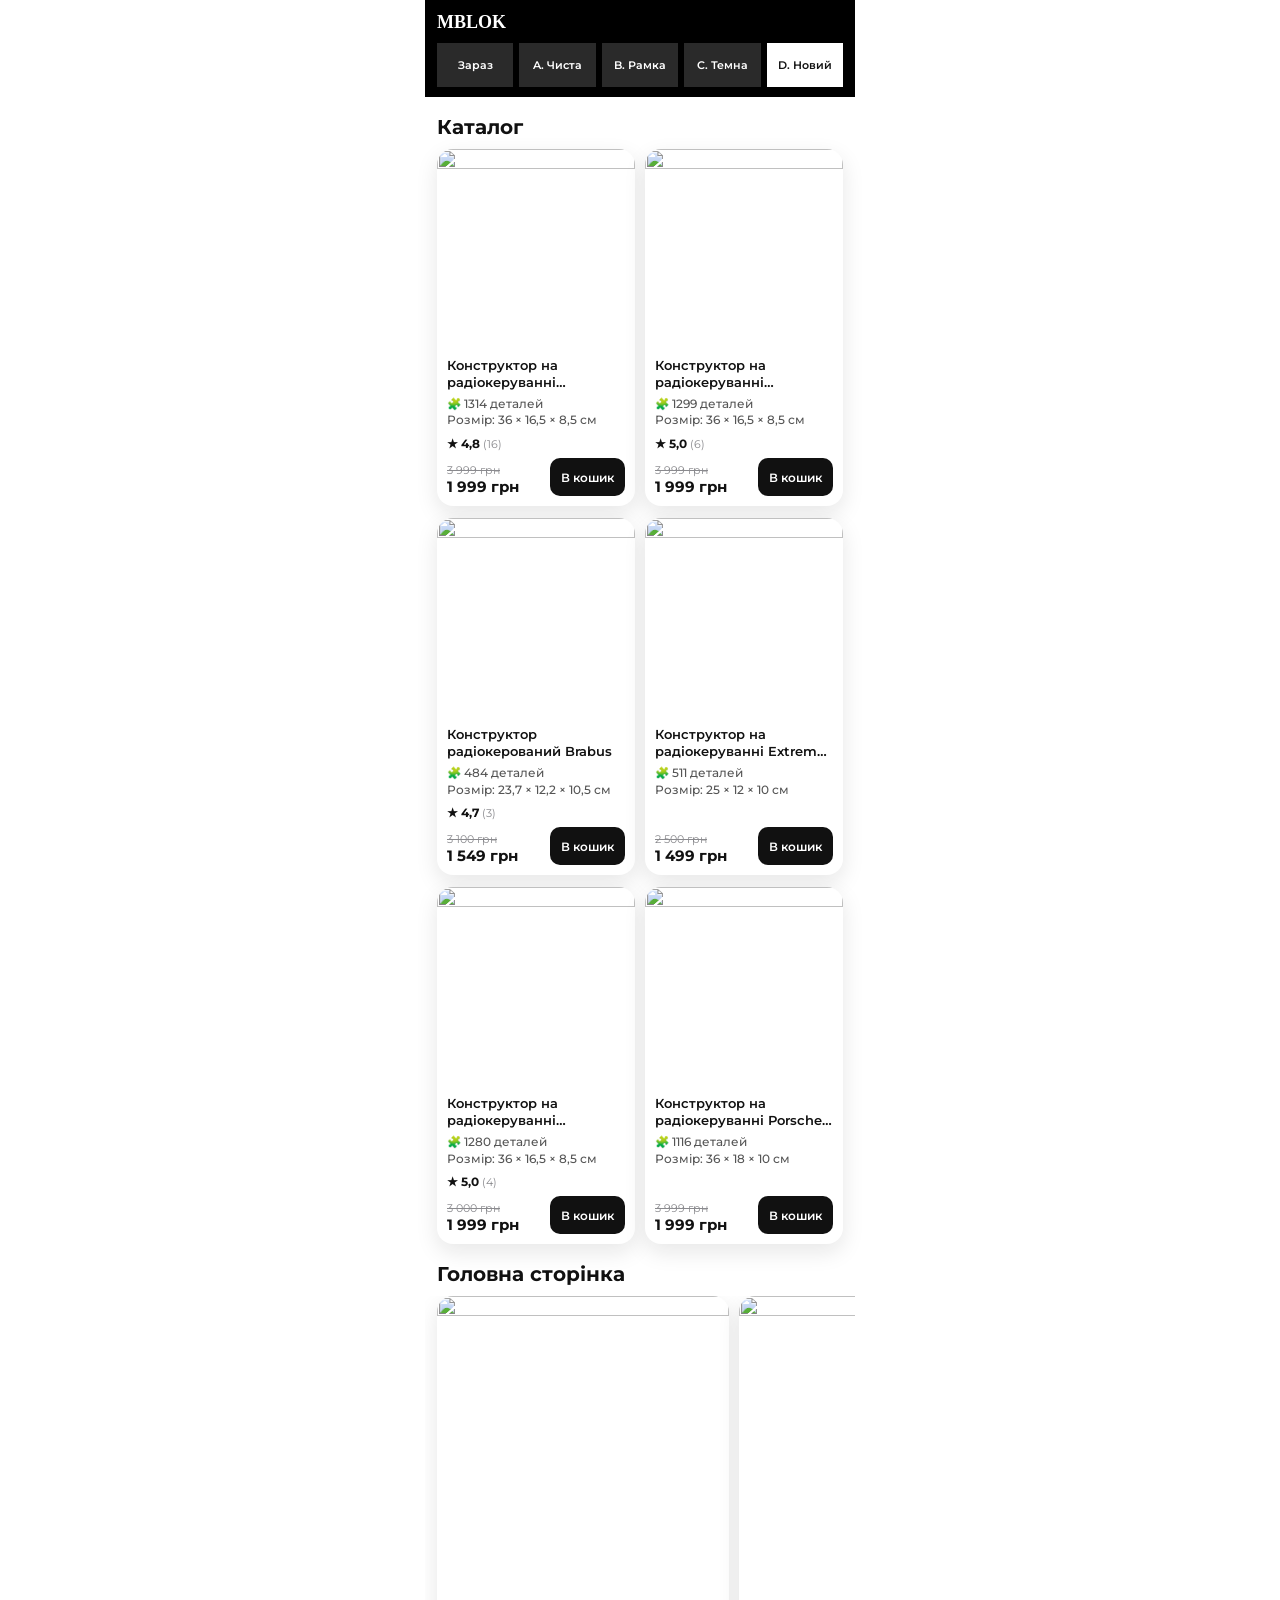
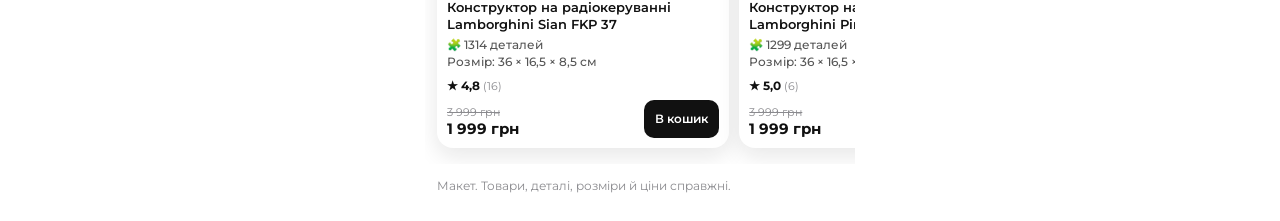
==== commit 93016497: "Add card option with labelled details and real product data Co-Authored-By: Claude Opus 5.5 <noreply" ====
--- a/cards/index.html
+++ b/cards/index.html
@@ -8,12 +8,14 @@
 .b .ph,.c .ph{position:relative}.b img{border-radius:14px}.b i{position:absolute;left:8px;bottom:8px;padding:3px 7px;background:rgba(17,17,17,.72);color:#fff;font:600 11px Montserrat;border-radius:6px}.b .t{margin-top:8px}.b .row{margin-top:4px}.b .pr{font-size:15px;margin-top:1px}
 .c{background:#f5f5f6;border-radius:18px;padding:6px 6px 8px}.c img{border-radius:13px}.c i{position:absolute;left:6px;top:6px;padding:3px 7px;background:rgba(255,255,255,.92);border-radius:999px;font-style:normal}.c .t{margin:8px 4px 6px}.c .row{padding:0 2px}.pill{font-size:14px;padding-left:2px}.c .cart{width:42px;height:42px;border-radius:999px}.pill b{white-space:nowrap}
 .dk{background:#111;color:#fff;border-radius:18px;padding:6px 6px 10px}.dk img{border-radius:13px}.dk .t{margin:8px 4px 3px}.dk .rt{margin:0 4px}.dk .n{color:#a8a8ad}.dk .row{margin:4px 2px 0 4px}.dk .pr{font-size:15px}.dk .cart{background:#fff;color:#111;width:42px;height:42px}
+.e{background:#fff;border-radius:16px;overflow:hidden;box-shadow:0 8px 22px rgba(17,17,17,.1)}.eb{padding:10px}.e .d{font-size:11.5px;font-weight:500;color:#555;line-height:1.45;margin-top:5px}.e .rt{margin-top:4px;min-height:16px}.e .row{margin-top:6px;align-items:flex-end}.e s{display:block;font-size:11px;color:#8a8a8e}.e .pr{font-size:15px}.go{flex:none;display:flex;align-items:center;height:38px;padding:0 11px;background:#111;color:#fff;font-size:12px;font-weight:600;border-radius:10px;white-space:nowrap}.grid{gap:12px 10px}
+
 .sp{display:flex;justify-content:space-between;gap:6px;margin-top:4px;font-size:11px;font-weight:600;color:#555;white-space:nowrap}.c .sp{margin:-2px 4px 6px}.dk .sp{margin:0 4px 4px;color:#b8b8bd}
 
 html,body{background:#fff}body{margin:0 auto;max-width:430px}
 .bar{position:sticky;top:0;z-index:5;background:#000;color:#fff;padding:12px 12px 10px}.bar b{display:block;font:700 18px Georgia,serif;margin-bottom:10px}
-.tabs{display:grid;grid-template-columns:repeat(4,1fr);gap:6px}.tabs button{height:44px;border:0;background:#2a2a2a;color:#fff;font:600 12px Montserrat,Arial;cursor:pointer}.tabs button.on{background:#fff;color:#111}
+.tabs{display:grid;grid-template-columns:repeat(5,1fr);gap:6px}.tabs button{height:44px;border:0;background:#2a2a2a;color:#fff;font:600 11px Montserrat,Arial;cursor:pointer;padding:0 2px}.tabs button.on{background:#fff;color:#111}
 h3{margin:18px 12px 10px;font-size:20px}.v{display:none}.v.on{display:block}.grid{padding:0 12px}
 .car{display:flex;gap:10px;overflow-x:auto;padding:0 12px 16px;scrollbar-width:none;scroll-snap-type:x proximity}.car>*{flex:0 0 72%;scroll-snap-align:center}
 .note{margin:14px 12px 28px;font-size:12px;color:#8a8a8e}
-</style></head><body><div class=bar><b>MBLOK</b><div class=tabs><button data-k=now>Зараз</button><button data-k=a class=on>A. Чиста</button><button data-k=b>B. Рамка</button><button data-k=c>C. Темна</button></div></div><div class="v" id="v-now"><h3>Каталог</h3><div class=grid><div class=a><img src="https://static.tildacdn.com/stor3564-3931-4334-a637-653534326262/ac5745373979f81362f09afb7c77ac1b.png"><div class=t>Конструктор на радіокеруванні Lamborghini Siаn FKP 37</div><div class=st>★★★★★ <b>4.8</b> (16)</div><div class=d>🧩 1314 деталей<br>Розмір: 36 × 16,5 × 8,5 см</div><div class=pr><b>1 999 грн</b></div><div class=b1>ПРО ТОВАР</div><div class=b2>В КОШИК</div></div><div class=a><img src="https://static.tildacdn.com/stor6531-3335-4039-a165-663339353335/33544223.jpg"><div class=t>Конструктор Lamborghini Sian</div><div class=st>★★★★★ <b>4.7</b> (8)</div><div class=d>🧩 1314 деталей<br>Розмір: 36 × 16,5 × 8,5 см</div><div class=pr><b>1 099 грн</b></div><div class=b1>ПРО ТОВАР</div><div class=b2>В КОШИК</div></div><div class=a><img src="https://static.tildacdn.com/stor3933-3933-4536-b538-666430373334/37841838.jpg"><div class=t>Конструктор Lamborghini CyberPunk</div><div class=st>★★★★★ <b>4.5</b> (7)</div><div class=d>🧩 1314 деталей<br>Розмір: 36 × 16,5 × 8,5 см</div><div class=pr><b>1 099 грн</b></div><div class=b1>ПРО ТОВАР</div><div class=b2>В КОШИК</div></div><div class=a><img src="https://static.tildacdn.com/stor3966-3133-4432-b133-303864373963/da43d2ddfeedc456c23839c3c147afb2.png"><div class=t>Конструктор на радіокеруванні Lamborghini CHROM + LED підсвітка</div><div class=st>★★★★★ <b>4.8</b> (7)</div><div class=d>🧩 1314 деталей<br>Розмір: 36 × 16,5 × 8,5 см</div><div class=pr><b>1 999 грн</b></div><div class=b1>ПРО ТОВАР</div><div class=b2>В КОШИК</div></div><div class=a><img src="https://static.tildacdn.com/stor3637-3736-4863-b637-393636636166/10a889615e8a9d6bd8daed7152274358.jpg"><div class=t>Конструктор суперкар спортивна машина Mazeratti GT2</div><div class=st>★★★★★ <b>5.0</b> (6)</div><div class=d>🧩 1314 деталей<br>Розмір: 36 × 16,5 × 8,5 см</div><div class=pr><b>1 099 грн</b></div><div class=b1>ПРО ТОВАР</div><div class=b2>В КОШИК</div></div><div class=a><img src="https://static.tildacdn.com/stor6634-3932-4331-a132-306430343962/31604ae0d81ba12d03306f99296c33b7.png"><div class=t>Конструктор на радіокеруванні Lamborghini Pink</div><div class=st>★★★★★ <b>5.0</b> (6)</div><div class=d>🧩 1314 деталей<br>Розмір: 36 × 16,5 × 8,5 см</div><div class=pr><b>1 999 грн</b></div><div class=b1>ПРО ТОВАР</div><div class=b2>В КОШИК</div></div></div><h3>Головна сторінка</h3><div class=car><div class=a><img src="https://static.tildacdn.com/stor3564-3931-4334-a637-653534326262/ac5745373979f81362f09afb7c77ac1b.png"><div class=t>Конструктор на радіокеруванні Lamborghini Siаn FKP 37</div><div class=st>★★★★★ <b>4.8</b> (16)</div><div class=d>🧩 1314 деталей<br>Розмір: 36 × 16,5 × 8,5 см</div><div class=pr><b>1 999 грн</b></div><div class=b1>ПРО ТОВАР</div><div class=b2>В КОШИК</div></div><div class=a><img src="https://static.tildacdn.com/stor6531-3335-4039-a165-663339353335/33544223.jpg"><div class=t>Конструктор Lamborghini Sian</div><div class=st>★★★★★ <b>4.7</b> (8)</div><div class=d>🧩 1314 деталей<br>Розмір: 36 × 16,5 × 8,5 см</div><div class=pr><b>1 099 грн</b></div><div class=b1>ПРО ТОВАР</div><div class=b2>В КОШИК</div></div><div class=a><img src="https://static.tildacdn.com/stor3933-3933-4536-b538-666430373334/37841838.jpg"><div class=t>Конструктор Lamborghini CyberPunk</div><div class=st>★★★★★ <b>4.5</b> (7)</div><div class=d>🧩 1314 деталей<br>Розмір: 36 × 16,5 × 8,5 см</div><div class=pr><b>1 099 грн</b></div><div class=b1>ПРО ТОВАР</div><div class=b2>В КОШИК</div></div><div class=a><img src="https://static.tildacdn.com/stor3966-3133-4432-b133-303864373963/da43d2ddfeedc456c23839c3c147afb2.png"><div class=t>Конструктор на радіокеруванні Lamborghini CHROM + LED підсвітка</div><div class=st>★★★★★ <b>4.8</b> (7)</div><div class=d>🧩 1314 деталей<br>Розмір: 36 × 16,5 × 8,5 см</div><div class=pr><b>1 999 грн</b></div><div class=b1>ПРО ТОВАР</div><div class=b2>В КОШИК</div></div><div class=a><img src="https://static.tildacdn.com/stor3637-3736-4863-b637-393636636166/10a889615e8a9d6bd8daed7152274358.jpg"><div class=t>Конструктор суперкар спортивна машина Mazeratti GT2</div><div class=st>★★★★★ <b>5.0</b> (6)</div><div class=d>🧩 1314 деталей<br>Розмір: 36 × 16,5 × 8,5 см</div><div class=pr><b>1 099 грн</b></div><div class=b1>ПРО ТОВАР</div><div class=b2>В КОШИК</div></div><div class=a><img src="https://static.tildacdn.com/stor6634-3932-4331-a132-306430343962/31604ae0d81ba12d03306f99296c33b7.png"><div class=t>Конструктор на радіокеруванні Lamborghini Pink</div><div class=st>★★★★★ <b>5.0</b> (6)</div><div class=d>🧩 1314 деталей<br>Розмір: 36 × 16,5 × 8,5 см</div><div class=pr><b>1 999 грн</b></div><div class=b1>ПРО ТОВАР</div><div class=b2>В КОШИК</div></div></div></div><div class="v on" id="v-a"><h3>Каталог</h3><div class=grid><div class=b><div class=ph><img src="https://static.tildacdn.com/stor3564-3931-4334-a637-653534326262/ac5745373979f81362f09afb7c77ac1b.png"></div><div class=t>Конструктор на радіокеруванні Lamborghini Siаn FKP 37</div><div class=sp><span>1314 дет.</span><span>36×16,5×8,5 см</span></div><div class=row><div><div class=rt><span class=s>★ 4,8</span><span class=n>(16)</span></div><div class=pr><b>1 999 грн</b></div></div><span class=cart><svg width="20" height="20" viewBox="0 0 24 24" fill="none" stroke="currentColor" stroke-width="2" stroke-linecap="round" stroke-linejoin="round"><path d="M6 8h12l1 13H5L6 8z"/><path d="M9 8V6a3 3 0 016 0v2"/></svg></span></div></div><div class=b><div class=ph><img src="https://static.tildacdn.com/stor6531-3335-4039-a165-663339353335/33544223.jpg"></div><div class=t>Конструктор Lamborghini Sian</div><div class=sp><span>1314 дет.</span><span>36×16,5×8,5 см</span></div><div class=row><div><div class=rt><span class=s>★ 4,7</span><span class=n>(8)</span></div><div class=pr><b>1 099 грн</b></div></div><span class=cart><svg width="20" height="20" viewBox="0 0 24 24" fill="none" stroke="currentColor" stroke-width="2" stroke-linecap="round" stroke-linejoin="round"><path d="M6 8h12l1 13H5L6 8z"/><path d="M9 8V6a3 3 0 016 0v2"/></svg></span></div></div><div class=b><div class=ph><img src="https://static.tildacdn.com/stor3933-3933-4536-b538-666430373334/37841838.jpg"></div><div class=t>Конструктор Lamborghini CyberPunk</div><div class=sp><span>1314 дет.</span><span>36×16,5×8,5 см</span></div><div class=row><div><div class=rt><span class=s>★ 4,5</span><span class=n>(7)</span></div><div class=pr><b>1 099 грн</b></div></div><span class=cart><svg width="20" height="20" viewBox="0 0 24 24" fill="none" stroke="currentColor" stroke-width="2" stroke-linecap="round" stroke-linejoin="round"><path d="M6 8h12l1 13H5L6 8z"/><path d="M9 8V6a3 3 0 016 0v2"/></svg></span></div></div><div class=b><div class=ph><img src="https://static.tildacdn.com/stor3966-3133-4432-b133-303864373963/da43d2ddfeedc456c23839c3c147afb2.png"></div><div class=t>Конструктор на радіокеруванні Lamborghini CHROM + LED підсвітка</div><div class=sp><span>1314 дет.</span><span>36×16,5×8,5 см</span></div><div class=row><div><div class=rt><span class=s>★ 4,8</span><span class=n>(7)</span></div><div class=pr><b>1 999 грн</b></div></div><span class=cart><svg width="20" height="20" viewBox="0 0 24 24" fill="none" stroke="currentColor" stroke-width="2" stroke-linecap="round" stroke-linejoin="round"><path d="M6 8h12l1 13H5L6 8z"/><path d="M9 8V6a3 3 0 016 0v2"/></svg></span></div></div><div class=b><div class=ph><img src="https://static.tildacdn.com/stor3637-3736-4863-b637-393636636166/10a889615e8a9d6bd8daed7152274358.jpg"></div><div class=t>Конструктор суперкар спортивна машина Mazeratti GT2</div><div class=sp><span>1314 дет.</span><span>36×16,5×8,5 см</span></div><div class=row><div><div class=rt><span class=s>★ 5,0</span><span class=n>(6)</span></div><div class=pr><b>1 099 грн</b></div></div><span class=cart><svg width="20" height="20" viewBox="0 0 24 24" fill="none" stroke="currentColor" stroke-width="2" stroke-linecap="round" stroke-linejoin="round"><path d="M6 8h12l1 13H5L6 8z"/><path d="M9 8V6a3 3 0 016 0v2"/></svg></span></div></div><div class=b><div class=ph><img src="https://static.tildacdn.com/stor6634-3932-4331-a132-306430343962/31604ae0d81ba12d03306f99296c33b7.png"></div><div class=t>Конструктор на радіокеруванні Lamborghini Pink</div><div class=sp><span>1314 дет.</span><span>36×16,5×8,5 см</span></div><div class=row><div><div class=rt><span class=s>★ 5,0</span><span class=n>(6)</span></div><div class=pr><b>1 999 грн</b></div></div><span class=cart><svg width="20" height="20" viewBox="0 0 24 24" fill="none" stroke="currentColor" stroke-width="2" stroke-linecap="round" stroke-linejoin="round"><path d="M6 8h12l1 13H5L6 8z"/><path d="M9 8V6a3 3 0 016 0v2"/></svg></span></div></div></div><h3>Головна сторінка</h3><div class=car><div class=b><div class=ph><img src="https://static.tildacdn.com/stor3564-3931-4334-a637-653534326262/ac5745373979f81362f09afb7c77ac1b.png"></div><div class=t>Конструктор на радіокеруванні Lamborghini Siаn FKP 37</div><div class=sp><span>1314 дет.</span><span>36×16,5×8,5 см</span></div><div class=row><div><div class=rt><span class=s>★ 4,8</span><span class=n>(16)</span></div><div class=pr><b>1 999 грн</b></div></div><span class=cart><svg width="20" height="20" viewBox="0 0 24 24" fill="none" stroke="currentColor" stroke-width="2" stroke-linecap="round" stroke-linejoin="round"><path d="M6 8h12l1 13H5L6 8z"/><path d="M9 8V6a3 3 0 016 0v2"/></svg></span></div></div><div class=b><div class=ph><img src="https://static.tildacdn.com/stor6531-3335-4039-a165-663339353335/33544223.jpg"></div><div class=t>Конструктор Lamborghini Sian</div><div class=sp><span>1314 дет.</span><span>36×16,5×8,5 см</span></div><div class=row><div><div class=rt><span class=s>★ 4,7</span><span class=n>(8)</span></div><div class=pr><b>1 099 грн</b></div></div><span class=cart><svg width="20" height="20" viewBox="0 0 24 24" fill="none" stroke="currentColor" stroke-width="2" stroke-linecap="round" stroke-linejoin="round"><path d="M6 8h12l1 13H5L6 8z"/><path d="M9 8V6a3 3 0 016 0v2"/></svg></span></div></div><div class=b><div class=ph><img src="https://static.tildacdn.com/stor3933-3933-4536-b538-666430373334/37841838.jpg"></div><div class=t>Конструктор Lamborghini CyberPunk</div><div class=sp><span>1314 дет.</span><span>36×16,5×8,5 см</span></div><div class=row><div><div class=rt><span class=s>★ 4,5</span><span class=n>(7)</span></div><div class=pr><b>1 099 грн</b></div></div><span class=cart><svg width="20" height="20" viewBox="0 0 24 24" fill="none" stroke="currentColor" stroke-width="2" stroke-linecap="round" stroke-linejoin="round"><path d="M6 8h12l1 13H5L6 8z"/><path d="M9 8V6a3 3 0 016 0v2"/></svg></span></div></div><div class=b><div class=ph><img src="https://static.tildacdn.com/stor3966-3133-4432-b133-303864373963/da43d2ddfeedc456c23839c3c147afb2.png"></div><div class=t>Конструктор на радіокеруванні Lamborghini CHROM + LED підсвітка</div><div class=sp><span>1314 дет.</span><span>36×16,5×8,5 см</span></div><div class=row><div><div class=rt><span class=s>★ 4,8</span><span class=n>(7)</span></div><div class=pr><b>1 999 грн</b></div></div><span class=cart><svg width="20" height="20" viewBox="0 0 24 24" fill="none" stroke="currentColor" stroke-width="2" stroke-linecap="round" stroke-linejoin="round"><path d="M6 8h12l1 13H5L6 8z"/><path d="M9 8V6a3 3 0 016 0v2"/></svg></span></div></div><div class=b><div class=ph><img src="https://static.tildacdn.com/stor3637-3736-4863-b637-393636636166/10a889615e8a9d6bd8daed7152274358.jpg"></div><div class=t>Конструктор суперкар спортивна машина Mazeratti GT2</div><div class=sp><span>1314 дет.</span><span>36×16,5×8,5 см</span></div><div class=row><div><div class=rt><span class=s>★ 5,0</span><span class=n>(6)</span></div><div class=pr><b>1 099 грн</b></div></div><span class=cart><svg width="20" height="20" viewBox="0 0 24 24" fill="none" stroke="currentColor" stroke-width="2" stroke-linecap="round" stroke-linejoin="round"><path d="M6 8h12l1 13H5L6 8z"/><path d="M9 8V6a3 3 0 016 0v2"/></svg></span></div></div><div class=b><div class=ph><img src="https://static.tildacdn.com/stor6634-3932-4331-a132-306430343962/31604ae0d81ba12d03306f99296c33b7.png"></div><div class=t>Конструктор на радіокеруванні Lamborghini Pink</div><div class=sp><span>1314 дет.</span><span>36×16,5×8,5 см</span></div><div class=row><div><div class=rt><span class=s>★ 5,0</span><span class=n>(6)</span></div><div class=pr><b>1 999 грн</b></div></div><span class=cart><svg width="20" height="20" viewBox="0 0 24 24" fill="none" stroke="currentColor" stroke-width="2" stroke-linecap="round" stroke-linejoin="round"><path d="M6 8h12l1 13H5L6 8z"/><path d="M9 8V6a3 3 0 016 0v2"/></svg></span></div></div></div></div><div class="v" id="v-b"><h3>Каталог</h3><div class=grid><div class=c><div class=ph><img src="https://static.tildacdn.com/stor3564-3931-4334-a637-653534326262/ac5745373979f81362f09afb7c77ac1b.png"><i><span class=s>★ 4,8</span><span class=n>(16)</span></i></div><div class=t>Конструктор на радіокеруванні Lamborghini Siаn FKP 37</div><div class=sp><span>1314 дет.</span><span>36×16,5×8,5 см</span></div><div class=row><span class=pill><b>1 999 грн</b></span><span class=cart><svg width="20" height="20" viewBox="0 0 24 24" fill="none" stroke="currentColor" stroke-width="2" stroke-linecap="round" stroke-linejoin="round"><path d="M6 8h12l1 13H5L6 8z"/><path d="M9 8V6a3 3 0 016 0v2"/></svg></span></div></div><div class=c><div class=ph><img src="https://static.tildacdn.com/stor6531-3335-4039-a165-663339353335/33544223.jpg"><i><span class=s>★ 4,7</span><span class=n>(8)</span></i></div><div class=t>Конструктор Lamborghini Sian</div><div class=sp><span>1314 дет.</span><span>36×16,5×8,5 см</span></div><div class=row><span class=pill><b>1 099 грн</b></span><span class=cart><svg width="20" height="20" viewBox="0 0 24 24" fill="none" stroke="currentColor" stroke-width="2" stroke-linecap="round" stroke-linejoin="round"><path d="M6 8h12l1 13H5L6 8z"/><path d="M9 8V6a3 3 0 016 0v2"/></svg></span></div></div><div class=c><div class=ph><img src="https://static.tildacdn.com/stor3933-3933-4536-b538-666430373334/37841838.jpg"><i><span class=s>★ 4,5</span><span class=n>(7)</span></i></div><div class=t>Конструктор Lamborghini CyberPunk</div><div class=sp><span>1314 дет.</span><span>36×16,5×8,5 см</span></div><div class=row><span class=pill><b>1 099 грн</b></span><span class=cart><svg width="20" height="20" viewBox="0 0 24 24" fill="none" stroke="currentColor" stroke-width="2" stroke-linecap="round" stroke-linejoin="round"><path d="M6 8h12l1 13H5L6 8z"/><path d="M9 8V6a3 3 0 016 0v2"/></svg></span></div></div><div class=c><div class=ph><img src="https://static.tildacdn.com/stor3966-3133-4432-b133-303864373963/da43d2ddfeedc456c23839c3c147afb2.png"><i><span class=s>★ 4,8</span><span class=n>(7)</span></i></div><div class=t>Конструктор на радіокеруванні Lamborghini CHROM + LED підсвітка</div><div class=sp><span>1314 дет.</span><span>36×16,5×8,5 см</span></div><div class=row><span class=pill><b>1 999 грн</b></span><span class=cart><svg width="20" height="20" viewBox="0 0 24 24" fill="none" stroke="currentColor" stroke-width="2" stroke-linecap="round" stroke-linejoin="round"><path d="M6 8h12l1 13H5L6 8z"/><path d="M9 8V6a3 3 0 016 0v2"/></svg></span></div></div><div class=c><div class=ph><img src="https://static.tildacdn.com/stor3637-3736-4863-b637-393636636166/10a889615e8a9d6bd8daed7152274358.jpg"><i><span class=s>★ 5,0</span><span class=n>(6)</span></i></div><div class=t>Конструктор суперкар спортивна машина Mazeratti GT2</div><div class=sp><span>1314 дет.</span><span>36×16,5×8,5 см</span></div><div class=row><span class=pill><b>1 099 грн</b></span><span class=cart><svg width="20" height="20" viewBox="0 0 24 24" fill="none" stroke="currentColor" stroke-width="2" stroke-linecap="round" stroke-linejoin="round"><path d="M6 8h12l1 13H5L6 8z"/><path d="M9 8V6a3 3 0 016 0v2"/></svg></span></div></div><div class=c><div class=ph><img src="https://static.tildacdn.com/stor6634-3932-4331-a132-306430343962/31604ae0d81ba12d03306f99296c33b7.png"><i><span class=s>★ 5,0</span><span class=n>(6)</span></i></div><div class=t>Конструктор на радіокеруванні Lamborghini Pink</div><div class=sp><span>1314 дет.</span><span>36×16,5×8,5 см</span></div><div class=row><span class=pill><b>1 999 грн</b></span><span class=cart><svg width="20" height="20" viewBox="0 0 24 24" fill="none" stroke="currentColor" stroke-width="2" stroke-linecap="round" stroke-linejoin="round"><path d="M6 8h12l1 13H5L6 8z"/><path d="M9 8V6a3 3 0 016 0v2"/></svg></span></div></div></div><h3>Головна сторінка</h3><div class=car><div class=c><div class=ph><img src="https://static.tildacdn.com/stor3564-3931-4334-a637-653534326262/ac5745373979f81362f09afb7c77ac1b.png"><i><span class=s>★ 4,8</span><span class=n>(16)</span></i></div><div class=t>Конструктор на радіокеруванні Lamborghini Siаn FKP 37</div><div class=sp><span>1314 дет.</span><span>36×16,5×8,5 см</span></div><div class=row><span class=pill><b>1 999 грн</b></span><span class=cart><svg width="20" height="20" viewBox="0 0 24 24" fill="none" stroke="currentColor" stroke-width="2" stroke-linecap="round" stroke-linejoin="round"><path d="M6 8h12l1 13H5L6 8z"/><path d="M9 8V6a3 3 0 016 0v2"/></svg></span></div></div><div class=c><div class=ph><img src="https://static.tildacdn.com/stor6531-3335-4039-a165-663339353335/33544223.jpg"><i><span class=s>★ 4,7</span><span class=n>(8)</span></i></div><div class=t>Конструктор Lamborghini Sian</div><div class=sp><span>1314 дет.</span><span>36×16,5×8,5 см</span></div><div class=row><span class=pill><b>1 099 грн</b></span><span class=cart><svg width="20" height="20" viewBox="0 0 24 24" fill="none" stroke="currentColor" stroke-width="2" stroke-linecap="round" stroke-linejoin="round"><path d="M6 8h12l1 13H5L6 8z"/><path d="M9 8V6a3 3 0 016 0v2"/></svg></span></div></div><div class=c><div class=ph><img src="https://static.tildacdn.com/stor3933-3933-4536-b538-666430373334/37841838.jpg"><i><span class=s>★ 4,5</span><span class=n>(7)</span></i></div><div class=t>Конструктор Lamborghini CyberPunk</div><div class=sp><span>1314 дет.</span><span>36×16,5×8,5 см</span></div><div class=row><span class=pill><b>1 099 грн</b></span><span class=cart><svg width="20" height="20" viewBox="0 0 24 24" fill="none" stroke="currentColor" stroke-width="2" stroke-linecap="round" stroke-linejoin="round"><path d="M6 8h12l1 13H5L6 8z"/><path d="M9 8V6a3 3 0 016 0v2"/></svg></span></div></div><div class=c><div class=ph><img src="https://static.tildacdn.com/stor3966-3133-4432-b133-303864373963/da43d2ddfeedc456c23839c3c147afb2.png"><i><span class=s>★ 4,8</span><span class=n>(7)</span></i></div><div class=t>Конструктор на радіокеруванні Lamborghini CHROM + LED підсвітка</div><div class=sp><span>1314 дет.</span><span>36×16,5×8,5 см</span></div><div class=row><span class=pill><b>1 999 грн</b></span><span class=cart><svg width="20" height="20" viewBox="0 0 24 24" fill="none" stroke="currentColor" stroke-width="2" stroke-linecap="round" stroke-linejoin="round"><path d="M6 8h12l1 13H5L6 8z"/><path d="M9 8V6a3 3 0 016 0v2"/></svg></span></div></div><div class=c><div class=ph><img src="https://static.tildacdn.com/stor3637-3736-4863-b637-393636636166/10a889615e8a9d6bd8daed7152274358.jpg"><i><span class=s>★ 5,0</span><span class=n>(6)</span></i></div><div class=t>Конструктор суперкар спортивна машина Mazeratti GT2</div><div class=sp><span>1314 дет.</span><span>36×16,5×8,5 см</span></div><div class=row><span class=pill><b>1 099 грн</b></span><span class=cart><svg width="20" height="20" viewBox="0 0 24 24" fill="none" stroke="currentColor" stroke-width="2" stroke-linecap="round" stroke-linejoin="round"><path d="M6 8h12l1 13H5L6 8z"/><path d="M9 8V6a3 3 0 016 0v2"/></svg></span></div></div><div class=c><div class=ph><img src="https://static.tildacdn.com/stor6634-3932-4331-a132-306430343962/31604ae0d81ba12d03306f99296c33b7.png"><i><span class=s>★ 5,0</span><span class=n>(6)</span></i></div><div class=t>Конструктор на радіокеруванні Lamborghini Pink</div><div class=sp><span>1314 дет.</span><span>36×16,5×8,5 см</span></div><div class=row><span class=pill><b>1 999 грн</b></span><span class=cart><svg width="20" height="20" viewBox="0 0 24 24" fill="none" stroke="currentColor" stroke-width="2" stroke-linecap="round" stroke-linejoin="round"><path d="M6 8h12l1 13H5L6 8z"/><path d="M9 8V6a3 3 0 016 0v2"/></svg></span></div></div></div></div><div class="v" id="v-c"><h3>Каталог</h3><div class=grid><div class=dk><div class=ph><img src="https://static.tildacdn.com/stor3564-3931-4334-a637-653534326262/ac5745373979f81362f09afb7c77ac1b.png"></div><div class=t>Конструктор на радіокеруванні Lamborghini Siаn FKP 37</div><div class=sp><span>1314 дет.</span><span>36×16,5×8,5 см</span></div><div class=rt><span class=s>★ 4,8</span><span class=n>(16)</span></div><div class=row><div class=pr><b>1 999 грн</b></div><span class=cart><svg width="20" height="20" viewBox="0 0 24 24" fill="none" stroke="currentColor" stroke-width="2" stroke-linecap="round" stroke-linejoin="round"><path d="M6 8h12l1 13H5L6 8z"/><path d="M9 8V6a3 3 0 016 0v2"/></svg></span></div></div><div class=dk><div class=ph><img src="https://static.tildacdn.com/stor6531-3335-4039-a165-663339353335/33544223.jpg"></div><div class=t>Конструктор Lamborghini Sian</div><div class=sp><span>1314 дет.</span><span>36×16,5×8,5 см</span></div><div class=rt><span class=s>★ 4,7</span><span class=n>(8)</span></div><div class=row><div class=pr><b>1 099 грн</b></div><span class=cart><svg width="20" height="20" viewBox="0 0 24 24" fill="none" stroke="currentColor" stroke-width="2" stroke-linecap="round" stroke-linejoin="round"><path d="M6 8h12l1 13H5L6 8z"/><path d="M9 8V6a3 3 0 016 0v2"/></svg></span></div></div><div class=dk><div class=ph><img src="https://static.tildacdn.com/stor3933-3933-4536-b538-666430373334/37841838.jpg"></div><div class=t>Конструктор Lamborghini CyberPunk</div><div class=sp><span>1314 дет.</span><span>36×16,5×8,5 см</span></div><div class=rt><span class=s>★ 4,5</span><span class=n>(7)</span></div><div class=row><div class=pr><b>1 099 грн</b></div><span class=cart><svg width="20" height="20" viewBox="0 0 24 24" fill="none" stroke="currentColor" stroke-width="2" stroke-linecap="round" stroke-linejoin="round"><path d="M6 8h12l1 13H5L6 8z"/><path d="M9 8V6a3 3 0 016 0v2"/></svg></span></div></div><div class=dk><div class=ph><img src="https://static.tildacdn.com/stor3966-3133-4432-b133-303864373963/da43d2ddfeedc456c23839c3c147afb2.png"></div><div class=t>Конструктор на радіокеруванні Lamborghini CHROM + LED підсвітка</div><div class=sp><span>1314 дет.</span><span>36×16,5×8,5 см</span></div><div class=rt><span class=s>★ 4,8</span><span class=n>(7)</span></div><div class=row><div class=pr><b>1 999 грн</b></div><span class=cart><svg width="20" height="20" viewBox="0 0 24 24" fill="none" stroke="currentColor" stroke-width="2" stroke-linecap="round" stroke-linejoin="round"><path d="M6 8h12l1 13H5L6 8z"/><path d="M9 8V6a3 3 0 016 0v2"/></svg></span></div></div><div class=dk><div class=ph><img src="https://static.tildacdn.com/stor3637-3736-4863-b637-393636636166/10a889615e8a9d6bd8daed7152274358.jpg"></div><div class=t>Конструктор суперкар спортивна машина Mazeratti GT2</div><div class=sp><span>1314 дет.</span><span>36×16,5×8,5 см</span></div><div class=rt><span class=s>★ 5,0</span><span class=n>(6)</span></div><div class=row><div class=pr><b>1 099 грн</b></div><span class=cart><svg width="20" height="20" viewBox="0 0 24 24" fill="none" stroke="currentColor" stroke-width="2" stroke-linecap="round" stroke-linejoin="round"><path d="M6 8h12l1 13H5L6 8z"/><path d="M9 8V6a3 3 0 016 0v2"/></svg></span></div></div><div class=dk><div class=ph><img src="https://static.tildacdn.com/stor6634-3932-4331-a132-306430343962/31604ae0d81ba12d03306f99296c33b7.png"></div><div class=t>Конструктор на радіокеруванні Lamborghini Pink</div><div class=sp><span>1314 дет.</span><span>36×16,5×8,5 см</span></div><div class=rt><span class=s>★ 5,0</span><span class=n>(6)</span></div><div class=row><div class=pr><b>1 999 грн</b></div><span class=cart><svg width="20" height="20" viewBox="0 0 24 24" fill="none" stroke="currentColor" stroke-width="2" stroke-linecap="round" stroke-linejoin="round"><path d="M6 8h12l1 13H5L6 8z"/><path d="M9 8V6a3 3 0 016 0v2"/></svg></span></div></div></div><h3>Головна сторінка</h3><div class=car><div class=dk><div class=ph><img src="https://static.tildacdn.com/stor3564-3931-4334-a637-653534326262/ac5745373979f81362f09afb7c77ac1b.png"></div><div class=t>Конструктор на радіокеруванні Lamborghini Siаn FKP 37</div><div class=sp><span>1314 дет.</span><span>36×16,5×8,5 см</span></div><div class=rt><span class=s>★ 4,8</span><span class=n>(16)</span></div><div class=row><div class=pr><b>1 999 грн</b></div><span class=cart><svg width="20" height="20" viewBox="0 0 24 24" fill="none" stroke="currentColor" stroke-width="2" stroke-linecap="round" stroke-linejoin="round"><path d="M6 8h12l1 13H5L6 8z"/><path d="M9 8V6a3 3 0 016 0v2"/></svg></span></div></div><div class=dk><div class=ph><img src="https://static.tildacdn.com/stor6531-3335-4039-a165-663339353335/33544223.jpg"></div><div class=t>Конструктор Lamborghini Sian</div><div class=sp><span>1314 дет.</span><span>36×16,5×8,5 см</span></div><div class=rt><span class=s>★ 4,7</span><span class=n>(8)</span></div><div class=row><div class=pr><b>1 099 грн</b></div><span class=cart><svg width="20" height="20" viewBox="0 0 24 24" fill="none" stroke="currentColor" stroke-width="2" stroke-linecap="round" stroke-linejoin="round"><path d="M6 8h12l1 13H5L6 8z"/><path d="M9 8V6a3 3 0 016 0v2"/></svg></span></div></div><div class=dk><div class=ph><img src="https://static.tildacdn.com/stor3933-3933-4536-b538-666430373334/37841838.jpg"></div><div class=t>Конструктор Lamborghini CyberPunk</div><div class=sp><span>1314 дет.</span><span>36×16,5×8,5 см</span></div><div class=rt><span class=s>★ 4,5</span><span class=n>(7)</span></div><div class=row><div class=pr><b>1 099 грн</b></div><span class=cart><svg width="20" height="20" viewBox="0 0 24 24" fill="none" stroke="currentColor" stroke-width="2" stroke-linecap="round" stroke-linejoin="round"><path d="M6 8h12l1 13H5L6 8z"/><path d="M9 8V6a3 3 0 016 0v2"/></svg></span></div></div><div class=dk><div class=ph><img src="https://static.tildacdn.com/stor3966-3133-4432-b133-303864373963/da43d2ddfeedc456c23839c3c147afb2.png"></div><div class=t>Конструктор на радіокеруванні Lamborghini CHROM + LED підсвітка</div><div class=sp><span>1314 дет.</span><span>36×16,5×8,5 см</span></div><div class=rt><span class=s>★ 4,8</span><span class=n>(7)</span></div><div class=row><div class=pr><b>1 999 грн</b></div><span class=cart><svg width="20" height="20" viewBox="0 0 24 24" fill="none" stroke="currentColor" stroke-width="2" stroke-linecap="round" stroke-linejoin="round"><path d="M6 8h12l1 13H5L6 8z"/><path d="M9 8V6a3 3 0 016 0v2"/></svg></span></div></div><div class=dk><div class=ph><img src="https://static.tildacdn.com/stor3637-3736-4863-b637-393636636166/10a889615e8a9d6bd8daed7152274358.jpg"></div><div class=t>Конструктор суперкар спортивна машина Mazeratti GT2</div><div class=sp><span>1314 дет.</span><span>36×16,5×8,5 см</span></div><div class=rt><span class=s>★ 5,0</span><span class=n>(6)</span></div><div class=row><div class=pr><b>1 099 грн</b></div><span class=cart><svg width="20" height="20" viewBox="0 0 24 24" fill="none" stroke="currentColor" stroke-width="2" stroke-linecap="round" stroke-linejoin="round"><path d="M6 8h12l1 13H5L6 8z"/><path d="M9 8V6a3 3 0 016 0v2"/></svg></span></div></div><div class=dk><div class=ph><img src="https://static.tildacdn.com/stor6634-3932-4331-a132-306430343962/31604ae0d81ba12d03306f99296c33b7.png"></div><div class=t>Конструктор на радіокеруванні Lamborghini Pink</div><div class=sp><span>1314 дет.</span><span>36×16,5×8,5 см</span></div><div class=rt><span class=s>★ 5,0</span><span class=n>(6)</span></div><div class=row><div class=pr><b>1 999 грн</b></div><span class=cart><svg width="20" height="20" viewBox="0 0 24 24" fill="none" stroke="currentColor" stroke-width="2" stroke-linecap="round" stroke-linejoin="round"><path d="M6 8h12l1 13H5L6 8z"/><path d="M9 8V6a3 3 0 016 0v2"/></svg></span></div></div></div></div><p class=note>Макет. Кількість деталей і розмір стоять для прикладу.</p><script>var q=new URLSearchParams(location.search).get('v');function go(k){document.querySelectorAll('.v').forEach(function(e){e.classList.toggle('on',e.id==='v-'+k)});document.querySelectorAll('.tabs button').forEach(function(b){b.classList.toggle('on',b.dataset.k===k)});window.scrollTo(0,0)}document.querySelector('.tabs').addEventListener('click',function(e){if(e.target.dataset.k)go(e.target.dataset.k)});if(q)go(q);</script></body></html>+</style></head><body><div class=bar><b>MBLOK</b><div class=tabs><button data-k=now>Зараз</button><button data-k=a>A. Чиста</button><button data-k=b>B. Рамка</button><button data-k=c>C. Темна</button><button data-k=d class=on>D. Новий</button></div></div><div class="v" id="v-now"><h3>Каталог</h3><div class=grid><div class=a><img src="https://static.tildacdn.one/stor3564-3931-4334-a637-653534326262/ac5745373979f81362f09afb7c77ac1b.png"><div class=t>Конструктор на радіокеруванні Lamborghini Siаn FKP 37</div><div class=st><span class=s>★ 4,8</span><span class=n>(16)</span></div><div class=d>🧩 1314 деталей<br>Розмір: 36 × 16,5 × 8,5 см</div><div class=pr><b>1 999 грн</b></div><div class=b1>ПРО ТОВАР</div><div class=b2>В КОШИК</div></div><div class=a><img src="https://static.tildacdn.one/stor6634-3932-4331-a132-306430343962/31604ae0d81ba12d03306f99296c33b7.png"><div class=t>Конструктор на радіокеруванні Lamborghini Pink</div><div class=st><span class=s>★ 5,0</span><span class=n>(6)</span></div><div class=d>🧩 1299 деталей<br>Розмір: 36 × 16,5 × 8,5 см</div><div class=pr><b>1 999 грн</b></div><div class=b1>ПРО ТОВАР</div><div class=b2>В КОШИК</div></div><div class=a><img src="https://static.tildacdn.one/stor3233-6537-4931-b166-363239656332/cab939fc3f45d63b1e90e734d18bf718.jpg"><div class=t>Конструктор радіокерований Brabus</div><div class=st><span class=s>★ 4,7</span><span class=n>(3)</span></div><div class=d>🧩 484 деталей<br>Розмір: 23,7 × 12,2 × 10,5 см</div><div class=pr><b>1 549 грн</b></div><div class=b1>ПРО ТОВАР</div><div class=b2>В КОШИК</div></div><div class=a><img src="https://static.tildacdn.one/stor3566-3832-4538-b839-346339396561/3f64986ecae62a0745aa144d12d83923.jpg"><div class=t>Конструктор на радіокеруванні Extreme Jeep</div><div class=st><span class=n>&nbsp;</span></div><div class=d>🧩 511 деталей<br>Розмір: 25 × 12 × 10 см</div><div class=pr><b>1 499 грн</b></div><div class=b1>ПРО ТОВАР</div><div class=b2>В КОШИК</div></div><div class=a><img src="https://static.tildacdn.one/stor6266-6661-4562-a638-636465323363/12fe2301458e523536852fa51c0bfd78.jpg"><div class=t>Конструктор на радіокеруванні Lamborghini CyberPunk + LED підсвітка</div><div class=st><span class=s>★ 5,0</span><span class=n>(4)</span></div><div class=d>🧩 1280 деталей<br>Розмір: 36 × 16,5 × 8,5 см</div><div class=pr><b>1 999 грн</b></div><div class=b1>ПРО ТОВАР</div><div class=b2>В КОШИК</div></div><div class=a><img src="https://static.tildacdn.one/stor6136-6265-4033-b663-383036613237/63769eff8dd7940bbc204d0dca51d053.png"><div class=t>Конструктор на радіокеруванні Porsche 911 Cyberpunk PSE + LED підсвітка</div><div class=st><span class=n>&nbsp;</span></div><div class=d>🧩 1116 деталей<br>Розмір: 36 × 18 × 10 см</div><div class=pr><b>1 999 грн</b></div><div class=b1>ПРО ТОВАР</div><div class=b2>В КОШИК</div></div></div><h3>Головна сторінка</h3><div class=car><div class=a><img src="https://static.tildacdn.one/stor3564-3931-4334-a637-653534326262/ac5745373979f81362f09afb7c77ac1b.png"><div class=t>Конструктор на радіокеруванні Lamborghini Siаn FKP 37</div><div class=st><span class=s>★ 4,8</span><span class=n>(16)</span></div><div class=d>🧩 1314 деталей<br>Розмір: 36 × 16,5 × 8,5 см</div><div class=pr><b>1 999 грн</b></div><div class=b1>ПРО ТОВАР</div><div class=b2>В КОШИК</div></div><div class=a><img src="https://static.tildacdn.one/stor6634-3932-4331-a132-306430343962/31604ae0d81ba12d03306f99296c33b7.png"><div class=t>Конструктор на радіокеруванні Lamborghini Pink</div><div class=st><span class=s>★ 5,0</span><span class=n>(6)</span></div><div class=d>🧩 1299 деталей<br>Розмір: 36 × 16,5 × 8,5 см</div><div class=pr><b>1 999 грн</b></div><div class=b1>ПРО ТОВАР</div><div class=b2>В КОШИК</div></div><div class=a><img src="https://static.tildacdn.one/stor3233-6537-4931-b166-363239656332/cab939fc3f45d63b1e90e734d18bf718.jpg"><div class=t>Конструктор радіокерований Brabus</div><div class=st><span class=s>★ 4,7</span><span class=n>(3)</span></div><div class=d>🧩 484 деталей<br>Розмір: 23,7 × 12,2 × 10,5 см</div><div class=pr><b>1 549 грн</b></div><div class=b1>ПРО ТОВАР</div><div class=b2>В КОШИК</div></div><div class=a><img src="https://static.tildacdn.one/stor3566-3832-4538-b839-346339396561/3f64986ecae62a0745aa144d12d83923.jpg"><div class=t>Конструктор на радіокеруванні Extreme Jeep</div><div class=st><span class=n>&nbsp;</span></div><div class=d>🧩 511 деталей<br>Розмір: 25 × 12 × 10 см</div><div class=pr><b>1 499 грн</b></div><div class=b1>ПРО ТОВАР</div><div class=b2>В КОШИК</div></div><div class=a><img src="https://static.tildacdn.one/stor6266-6661-4562-a638-636465323363/12fe2301458e523536852fa51c0bfd78.jpg"><div class=t>Конструктор на радіокеруванні Lamborghini CyberPunk + LED підсвітка</div><div class=st><span class=s>★ 5,0</span><span class=n>(4)</span></div><div class=d>🧩 1280 деталей<br>Розмір: 36 × 16,5 × 8,5 см</div><div class=pr><b>1 999 грн</b></div><div class=b1>ПРО ТОВАР</div><div class=b2>В КОШИК</div></div><div class=a><img src="https://static.tildacdn.one/stor6136-6265-4033-b663-383036613237/63769eff8dd7940bbc204d0dca51d053.png"><div class=t>Конструктор на радіокеруванні Porsche 911 Cyberpunk PSE + LED підсвітка</div><div class=st><span class=n>&nbsp;</span></div><div class=d>🧩 1116 деталей<br>Розмір: 36 × 18 × 10 см</div><div class=pr><b>1 999 грн</b></div><div class=b1>ПРО ТОВАР</div><div class=b2>В КОШИК</div></div></div></div><div class="v" id="v-a"><h3>Каталог</h3><div class=grid><div class=b><div class=ph><img src="https://static.tildacdn.one/stor3564-3931-4334-a637-653534326262/ac5745373979f81362f09afb7c77ac1b.png"></div><div class=t>Конструктор на радіокеруванні Lamborghini Siаn FKP 37</div><div class=sp><span>1314 дет.</span><span>36×16,5×8,5 см</span></div><div class=row><div><div class=rt><span class=s>★ 4,8</span><span class=n>(16)</span></div><div class=pr><b>1 999 грн</b></div></div><span class=cart><svg width="20" height="20" viewBox="0 0 24 24" fill="none" stroke="currentColor" stroke-width="2" stroke-linecap="round" stroke-linejoin="round"><path d="M6 8h12l1 13H5L6 8z"/><path d="M9 8V6a3 3 0 016 0v2"/></svg></span></div></div><div class=b><div class=ph><img src="https://static.tildacdn.one/stor6634-3932-4331-a132-306430343962/31604ae0d81ba12d03306f99296c33b7.png"></div><div class=t>Конструктор на радіокеруванні Lamborghini Pink</div><div class=sp><span>1299 дет.</span><span>36×16,5×8,5 см</span></div><div class=row><div><div class=rt><span class=s>★ 5,0</span><span class=n>(6)</span></div><div class=pr><b>1 999 грн</b></div></div><span class=cart><svg width="20" height="20" viewBox="0 0 24 24" fill="none" stroke="currentColor" stroke-width="2" stroke-linecap="round" stroke-linejoin="round"><path d="M6 8h12l1 13H5L6 8z"/><path d="M9 8V6a3 3 0 016 0v2"/></svg></span></div></div><div class=b><div class=ph><img src="https://static.tildacdn.one/stor3233-6537-4931-b166-363239656332/cab939fc3f45d63b1e90e734d18bf718.jpg"></div><div class=t>Конструктор радіокерований Brabus</div><div class=sp><span>484 дет.</span><span>23,7×12,2×10,5 см</span></div><div class=row><div><div class=rt><span class=s>★ 4,7</span><span class=n>(3)</span></div><div class=pr><b>1 549 грн</b></div></div><span class=cart><svg width="20" height="20" viewBox="0 0 24 24" fill="none" stroke="currentColor" stroke-width="2" stroke-linecap="round" stroke-linejoin="round"><path d="M6 8h12l1 13H5L6 8z"/><path d="M9 8V6a3 3 0 016 0v2"/></svg></span></div></div><div class=b><div class=ph><img src="https://static.tildacdn.one/stor3566-3832-4538-b839-346339396561/3f64986ecae62a0745aa144d12d83923.jpg"></div><div class=t>Конструктор на радіокеруванні Extreme Jeep</div><div class=sp><span>511 дет.</span><span>25×12×10 см</span></div><div class=row><div><div class=rt><span class=n>&nbsp;</span></div><div class=pr><b>1 499 грн</b></div></div><span class=cart><svg width="20" height="20" viewBox="0 0 24 24" fill="none" stroke="currentColor" stroke-width="2" stroke-linecap="round" stroke-linejoin="round"><path d="M6 8h12l1 13H5L6 8z"/><path d="M9 8V6a3 3 0 016 0v2"/></svg></span></div></div><div class=b><div class=ph><img src="https://static.tildacdn.one/stor6266-6661-4562-a638-636465323363/12fe2301458e523536852fa51c0bfd78.jpg"></div><div class=t>Конструктор на радіокеруванні Lamborghini CyberPunk + LED підсвітка</div><div class=sp><span>1280 дет.</span><span>36×16,5×8,5 см</span></div><div class=row><div><div class=rt><span class=s>★ 5,0</span><span class=n>(4)</span></div><div class=pr><b>1 999 грн</b></div></div><span class=cart><svg width="20" height="20" viewBox="0 0 24 24" fill="none" stroke="currentColor" stroke-width="2" stroke-linecap="round" stroke-linejoin="round"><path d="M6 8h12l1 13H5L6 8z"/><path d="M9 8V6a3 3 0 016 0v2"/></svg></span></div></div><div class=b><div class=ph><img src="https://static.tildacdn.one/stor6136-6265-4033-b663-383036613237/63769eff8dd7940bbc204d0dca51d053.png"></div><div class=t>Конструктор на радіокеруванні Porsche 911 Cyberpunk PSE + LED підсвітка</div><div class=sp><span>1116 дет.</span><span>36×18×10 см</span></div><div class=row><div><div class=rt><span class=n>&nbsp;</span></div><div class=pr><b>1 999 грн</b></div></div><span class=cart><svg width="20" height="20" viewBox="0 0 24 24" fill="none" stroke="currentColor" stroke-width="2" stroke-linecap="round" stroke-linejoin="round"><path d="M6 8h12l1 13H5L6 8z"/><path d="M9 8V6a3 3 0 016 0v2"/></svg></span></div></div></div><h3>Головна сторінка</h3><div class=car><div class=b><div class=ph><img src="https://static.tildacdn.one/stor3564-3931-4334-a637-653534326262/ac5745373979f81362f09afb7c77ac1b.png"></div><div class=t>Конструктор на радіокеруванні Lamborghini Siаn FKP 37</div><div class=sp><span>1314 дет.</span><span>36×16,5×8,5 см</span></div><div class=row><div><div class=rt><span class=s>★ 4,8</span><span class=n>(16)</span></div><div class=pr><b>1 999 грн</b></div></div><span class=cart><svg width="20" height="20" viewBox="0 0 24 24" fill="none" stroke="currentColor" stroke-width="2" stroke-linecap="round" stroke-linejoin="round"><path d="M6 8h12l1 13H5L6 8z"/><path d="M9 8V6a3 3 0 016 0v2"/></svg></span></div></div><div class=b><div class=ph><img src="https://static.tildacdn.one/stor6634-3932-4331-a132-306430343962/31604ae0d81ba12d03306f99296c33b7.png"></div><div class=t>Конструктор на радіокеруванні Lamborghini Pink</div><div class=sp><span>1299 дет.</span><span>36×16,5×8,5 см</span></div><div class=row><div><div class=rt><span class=s>★ 5,0</span><span class=n>(6)</span></div><div class=pr><b>1 999 грн</b></div></div><span class=cart><svg width="20" height="20" viewBox="0 0 24 24" fill="none" stroke="currentColor" stroke-width="2" stroke-linecap="round" stroke-linejoin="round"><path d="M6 8h12l1 13H5L6 8z"/><path d="M9 8V6a3 3 0 016 0v2"/></svg></span></div></div><div class=b><div class=ph><img src="https://static.tildacdn.one/stor3233-6537-4931-b166-363239656332/cab939fc3f45d63b1e90e734d18bf718.jpg"></div><div class=t>Конструктор радіокерований Brabus</div><div class=sp><span>484 дет.</span><span>23,7×12,2×10,5 см</span></div><div class=row><div><div class=rt><span class=s>★ 4,7</span><span class=n>(3)</span></div><div class=pr><b>1 549 грн</b></div></div><span class=cart><svg width="20" height="20" viewBox="0 0 24 24" fill="none" stroke="currentColor" stroke-width="2" stroke-linecap="round" stroke-linejoin="round"><path d="M6 8h12l1 13H5L6 8z"/><path d="M9 8V6a3 3 0 016 0v2"/></svg></span></div></div><div class=b><div class=ph><img src="https://static.tildacdn.one/stor3566-3832-4538-b839-346339396561/3f64986ecae62a0745aa144d12d83923.jpg"></div><div class=t>Конструктор на радіокеруванні Extreme Jeep</div><div class=sp><span>511 дет.</span><span>25×12×10 см</span></div><div class=row><div><div class=rt><span class=n>&nbsp;</span></div><div class=pr><b>1 499 грн</b></div></div><span class=cart><svg width="20" height="20" viewBox="0 0 24 24" fill="none" stroke="currentColor" stroke-width="2" stroke-linecap="round" stroke-linejoin="round"><path d="M6 8h12l1 13H5L6 8z"/><path d="M9 8V6a3 3 0 016 0v2"/></svg></span></div></div><div class=b><div class=ph><img src="https://static.tildacdn.one/stor6266-6661-4562-a638-636465323363/12fe2301458e523536852fa51c0bfd78.jpg"></div><div class=t>Конструктор на радіокеруванні Lamborghini CyberPunk + LED підсвітка</div><div class=sp><span>1280 дет.</span><span>36×16,5×8,5 см</span></div><div class=row><div><div class=rt><span class=s>★ 5,0</span><span class=n>(4)</span></div><div class=pr><b>1 999 грн</b></div></div><span class=cart><svg width="20" height="20" viewBox="0 0 24 24" fill="none" stroke="currentColor" stroke-width="2" stroke-linecap="round" stroke-linejoin="round"><path d="M6 8h12l1 13H5L6 8z"/><path d="M9 8V6a3 3 0 016 0v2"/></svg></span></div></div><div class=b><div class=ph><img src="https://static.tildacdn.one/stor6136-6265-4033-b663-383036613237/63769eff8dd7940bbc204d0dca51d053.png"></div><div class=t>Конструктор на радіокеруванні Porsche 911 Cyberpunk PSE + LED підсвітка</div><div class=sp><span>1116 дет.</span><span>36×18×10 см</span></div><div class=row><div><div class=rt><span class=n>&nbsp;</span></div><div class=pr><b>1 999 грн</b></div></div><span class=cart><svg width="20" height="20" viewBox="0 0 24 24" fill="none" stroke="currentColor" stroke-width="2" stroke-linecap="round" stroke-linejoin="round"><path d="M6 8h12l1 13H5L6 8z"/><path d="M9 8V6a3 3 0 016 0v2"/></svg></span></div></div></div></div><div class="v" id="v-b"><h3>Каталог</h3><div class=grid><div class=c><div class=ph><img src="https://static.tildacdn.one/stor3564-3931-4334-a637-653534326262/ac5745373979f81362f09afb7c77ac1b.png"><i><span class=s>★ 4,8</span><span class=n>(16)</span></i></div><div class=t>Конструктор на радіокеруванні Lamborghini Siаn FKP 37</div><div class=sp><span>1314 дет.</span><span>36×16,5×8,5 см</span></div><div class=row><span class=pill><b>1 999 грн</b></span><span class=cart><svg width="20" height="20" viewBox="0 0 24 24" fill="none" stroke="currentColor" stroke-width="2" stroke-linecap="round" stroke-linejoin="round"><path d="M6 8h12l1 13H5L6 8z"/><path d="M9 8V6a3 3 0 016 0v2"/></svg></span></div></div><div class=c><div class=ph><img src="https://static.tildacdn.one/stor6634-3932-4331-a132-306430343962/31604ae0d81ba12d03306f99296c33b7.png"><i><span class=s>★ 5,0</span><span class=n>(6)</span></i></div><div class=t>Конструктор на радіокеруванні Lamborghini Pink</div><div class=sp><span>1299 дет.</span><span>36×16,5×8,5 см</span></div><div class=row><span class=pill><b>1 999 грн</b></span><span class=cart><svg width="20" height="20" viewBox="0 0 24 24" fill="none" stroke="currentColor" stroke-width="2" stroke-linecap="round" stroke-linejoin="round"><path d="M6 8h12l1 13H5L6 8z"/><path d="M9 8V6a3 3 0 016 0v2"/></svg></span></div></div><div class=c><div class=ph><img src="https://static.tildacdn.one/stor3233-6537-4931-b166-363239656332/cab939fc3f45d63b1e90e734d18bf718.jpg"><i><span class=s>★ 4,7</span><span class=n>(3)</span></i></div><div class=t>Конструктор радіокерований Brabus</div><div class=sp><span>484 дет.</span><span>23,7×12,2×10,5 см</span></div><div class=row><span class=pill><b>1 549 грн</b></span><span class=cart><svg width="20" height="20" viewBox="0 0 24 24" fill="none" stroke="currentColor" stroke-width="2" stroke-linecap="round" stroke-linejoin="round"><path d="M6 8h12l1 13H5L6 8z"/><path d="M9 8V6a3 3 0 016 0v2"/></svg></span></div></div><div class=c><div class=ph><img src="https://static.tildacdn.one/stor3566-3832-4538-b839-346339396561/3f64986ecae62a0745aa144d12d83923.jpg"></div><div class=t>Конструктор на радіокеруванні Extreme Jeep</div><div class=sp><span>511 дет.</span><span>25×12×10 см</span></div><div class=row><span class=pill><b>1 499 грн</b></span><span class=cart><svg width="20" height="20" viewBox="0 0 24 24" fill="none" stroke="currentColor" stroke-width="2" stroke-linecap="round" stroke-linejoin="round"><path d="M6 8h12l1 13H5L6 8z"/><path d="M9 8V6a3 3 0 016 0v2"/></svg></span></div></div><div class=c><div class=ph><img src="https://static.tildacdn.one/stor6266-6661-4562-a638-636465323363/12fe2301458e523536852fa51c0bfd78.jpg"><i><span class=s>★ 5,0</span><span class=n>(4)</span></i></div><div class=t>Конструктор на радіокеруванні Lamborghini CyberPunk + LED підсвітка</div><div class=sp><span>1280 дет.</span><span>36×16,5×8,5 см</span></div><div class=row><span class=pill><b>1 999 грн</b></span><span class=cart><svg width="20" height="20" viewBox="0 0 24 24" fill="none" stroke="currentColor" stroke-width="2" stroke-linecap="round" stroke-linejoin="round"><path d="M6 8h12l1 13H5L6 8z"/><path d="M9 8V6a3 3 0 016 0v2"/></svg></span></div></div><div class=c><div class=ph><img src="https://static.tildacdn.one/stor6136-6265-4033-b663-383036613237/63769eff8dd7940bbc204d0dca51d053.png"></div><div class=t>Конструктор на радіокеруванні Porsche 911 Cyberpunk PSE + LED підсвітка</div><div class=sp><span>1116 дет.</span><span>36×18×10 см</span></div><div class=row><span class=pill><b>1 999 грн</b></span><span class=cart><svg width="20" height="20" viewBox="0 0 24 24" fill="none" stroke="currentColor" stroke-width="2" stroke-linecap="round" stroke-linejoin="round"><path d="M6 8h12l1 13H5L6 8z"/><path d="M9 8V6a3 3 0 016 0v2"/></svg></span></div></div></div><h3>Головна сторінка</h3><div class=car><div class=c><div class=ph><img src="https://static.tildacdn.one/stor3564-3931-4334-a637-653534326262/ac5745373979f81362f09afb7c77ac1b.png"><i><span class=s>★ 4,8</span><span class=n>(16)</span></i></div><div class=t>Конструктор на радіокеруванні Lamborghini Siаn FKP 37</div><div class=sp><span>1314 дет.</span><span>36×16,5×8,5 см</span></div><div class=row><span class=pill><b>1 999 грн</b></span><span class=cart><svg width="20" height="20" viewBox="0 0 24 24" fill="none" stroke="currentColor" stroke-width="2" stroke-linecap="round" stroke-linejoin="round"><path d="M6 8h12l1 13H5L6 8z"/><path d="M9 8V6a3 3 0 016 0v2"/></svg></span></div></div><div class=c><div class=ph><img src="https://static.tildacdn.one/stor6634-3932-4331-a132-306430343962/31604ae0d81ba12d03306f99296c33b7.png"><i><span class=s>★ 5,0</span><span class=n>(6)</span></i></div><div class=t>Конструктор на радіокеруванні Lamborghini Pink</div><div class=sp><span>1299 дет.</span><span>36×16,5×8,5 см</span></div><div class=row><span class=pill><b>1 999 грн</b></span><span class=cart><svg width="20" height="20" viewBox="0 0 24 24" fill="none" stroke="currentColor" stroke-width="2" stroke-linecap="round" stroke-linejoin="round"><path d="M6 8h12l1 13H5L6 8z"/><path d="M9 8V6a3 3 0 016 0v2"/></svg></span></div></div><div class=c><div class=ph><img src="https://static.tildacdn.one/stor3233-6537-4931-b166-363239656332/cab939fc3f45d63b1e90e734d18bf718.jpg"><i><span class=s>★ 4,7</span><span class=n>(3)</span></i></div><div class=t>Конструктор радіокерований Brabus</div><div class=sp><span>484 дет.</span><span>23,7×12,2×10,5 см</span></div><div class=row><span class=pill><b>1 549 грн</b></span><span class=cart><svg width="20" height="20" viewBox="0 0 24 24" fill="none" stroke="currentColor" stroke-width="2" stroke-linecap="round" stroke-linejoin="round"><path d="M6 8h12l1 13H5L6 8z"/><path d="M9 8V6a3 3 0 016 0v2"/></svg></span></div></div><div class=c><div class=ph><img src="https://static.tildacdn.one/stor3566-3832-4538-b839-346339396561/3f64986ecae62a0745aa144d12d83923.jpg"></div><div class=t>Конструктор на радіокеруванні Extreme Jeep</div><div class=sp><span>511 дет.</span><span>25×12×10 см</span></div><div class=row><span class=pill><b>1 499 грн</b></span><span class=cart><svg width="20" height="20" viewBox="0 0 24 24" fill="none" stroke="currentColor" stroke-width="2" stroke-linecap="round" stroke-linejoin="round"><path d="M6 8h12l1 13H5L6 8z"/><path d="M9 8V6a3 3 0 016 0v2"/></svg></span></div></div><div class=c><div class=ph><img src="https://static.tildacdn.one/stor6266-6661-4562-a638-636465323363/12fe2301458e523536852fa51c0bfd78.jpg"><i><span class=s>★ 5,0</span><span class=n>(4)</span></i></div><div class=t>Конструктор на радіокеруванні Lamborghini CyberPunk + LED підсвітка</div><div class=sp><span>1280 дет.</span><span>36×16,5×8,5 см</span></div><div class=row><span class=pill><b>1 999 грн</b></span><span class=cart><svg width="20" height="20" viewBox="0 0 24 24" fill="none" stroke="currentColor" stroke-width="2" stroke-linecap="round" stroke-linejoin="round"><path d="M6 8h12l1 13H5L6 8z"/><path d="M9 8V6a3 3 0 016 0v2"/></svg></span></div></div><div class=c><div class=ph><img src="https://static.tildacdn.one/stor6136-6265-4033-b663-383036613237/63769eff8dd7940bbc204d0dca51d053.png"></div><div class=t>Конструктор на радіокеруванні Porsche 911 Cyberpunk PSE + LED підсвітка</div><div class=sp><span>1116 дет.</span><span>36×18×10 см</span></div><div class=row><span class=pill><b>1 999 грн</b></span><span class=cart><svg width="20" height="20" viewBox="0 0 24 24" fill="none" stroke="currentColor" stroke-width="2" stroke-linecap="round" stroke-linejoin="round"><path d="M6 8h12l1 13H5L6 8z"/><path d="M9 8V6a3 3 0 016 0v2"/></svg></span></div></div></div></div><div class="v" id="v-c"><h3>Каталог</h3><div class=grid><div class=dk><div class=ph><img src="https://static.tildacdn.one/stor3564-3931-4334-a637-653534326262/ac5745373979f81362f09afb7c77ac1b.png"></div><div class=t>Конструктор на радіокеруванні Lamborghini Siаn FKP 37</div><div class=sp><span>1314 дет.</span><span>36×16,5×8,5 см</span></div><div class=rt><span class=s>★ 4,8</span><span class=n>(16)</span></div><div class=row><div class=pr><b>1 999 грн</b></div><span class=cart><svg width="20" height="20" viewBox="0 0 24 24" fill="none" stroke="currentColor" stroke-width="2" stroke-linecap="round" stroke-linejoin="round"><path d="M6 8h12l1 13H5L6 8z"/><path d="M9 8V6a3 3 0 016 0v2"/></svg></span></div></div><div class=dk><div class=ph><img src="https://static.tildacdn.one/stor6634-3932-4331-a132-306430343962/31604ae0d81ba12d03306f99296c33b7.png"></div><div class=t>Конструктор на радіокеруванні Lamborghini Pink</div><div class=sp><span>1299 дет.</span><span>36×16,5×8,5 см</span></div><div class=rt><span class=s>★ 5,0</span><span class=n>(6)</span></div><div class=row><div class=pr><b>1 999 грн</b></div><span class=cart><svg width="20" height="20" viewBox="0 0 24 24" fill="none" stroke="currentColor" stroke-width="2" stroke-linecap="round" stroke-linejoin="round"><path d="M6 8h12l1 13H5L6 8z"/><path d="M9 8V6a3 3 0 016 0v2"/></svg></span></div></div><div class=dk><div class=ph><img src="https://static.tildacdn.one/stor3233-6537-4931-b166-363239656332/cab939fc3f45d63b1e90e734d18bf718.jpg"></div><div class=t>Конструктор радіокерований Brabus</div><div class=sp><span>484 дет.</span><span>23,7×12,2×10,5 см</span></div><div class=rt><span class=s>★ 4,7</span><span class=n>(3)</span></div><div class=row><div class=pr><b>1 549 грн</b></div><span class=cart><svg width="20" height="20" viewBox="0 0 24 24" fill="none" stroke="currentColor" stroke-width="2" stroke-linecap="round" stroke-linejoin="round"><path d="M6 8h12l1 13H5L6 8z"/><path d="M9 8V6a3 3 0 016 0v2"/></svg></span></div></div><div class=dk><div class=ph><img src="https://static.tildacdn.one/stor3566-3832-4538-b839-346339396561/3f64986ecae62a0745aa144d12d83923.jpg"></div><div class=t>Конструктор на радіокеруванні Extreme Jeep</div><div class=sp><span>511 дет.</span><span>25×12×10 см</span></div><div class=rt><span class=n>&nbsp;</span></div><div class=row><div class=pr><b>1 499 грн</b></div><span class=cart><svg width="20" height="20" viewBox="0 0 24 24" fill="none" stroke="currentColor" stroke-width="2" stroke-linecap="round" stroke-linejoin="round"><path d="M6 8h12l1 13H5L6 8z"/><path d="M9 8V6a3 3 0 016 0v2"/></svg></span></div></div><div class=dk><div class=ph><img src="https://static.tildacdn.one/stor6266-6661-4562-a638-636465323363/12fe2301458e523536852fa51c0bfd78.jpg"></div><div class=t>Конструктор на радіокеруванні Lamborghini CyberPunk + LED підсвітка</div><div class=sp><span>1280 дет.</span><span>36×16,5×8,5 см</span></div><div class=rt><span class=s>★ 5,0</span><span class=n>(4)</span></div><div class=row><div class=pr><b>1 999 грн</b></div><span class=cart><svg width="20" height="20" viewBox="0 0 24 24" fill="none" stroke="currentColor" stroke-width="2" stroke-linecap="round" stroke-linejoin="round"><path d="M6 8h12l1 13H5L6 8z"/><path d="M9 8V6a3 3 0 016 0v2"/></svg></span></div></div><div class=dk><div class=ph><img src="https://static.tildacdn.one/stor6136-6265-4033-b663-383036613237/63769eff8dd7940bbc204d0dca51d053.png"></div><div class=t>Конструктор на радіокеруванні Porsche 911 Cyberpunk PSE + LED підсвітка</div><div class=sp><span>1116 дет.</span><span>36×18×10 см</span></div><div class=rt><span class=n>&nbsp;</span></div><div class=row><div class=pr><b>1 999 грн</b></div><span class=cart><svg width="20" height="20" viewBox="0 0 24 24" fill="none" stroke="currentColor" stroke-width="2" stroke-linecap="round" stroke-linejoin="round"><path d="M6 8h12l1 13H5L6 8z"/><path d="M9 8V6a3 3 0 016 0v2"/></svg></span></div></div></div><h3>Головна сторінка</h3><div class=car><div class=dk><div class=ph><img src="https://static.tildacdn.one/stor3564-3931-4334-a637-653534326262/ac5745373979f81362f09afb7c77ac1b.png"></div><div class=t>Конструктор на радіокеруванні Lamborghini Siаn FKP 37</div><div class=sp><span>1314 дет.</span><span>36×16,5×8,5 см</span></div><div class=rt><span class=s>★ 4,8</span><span class=n>(16)</span></div><div class=row><div class=pr><b>1 999 грн</b></div><span class=cart><svg width="20" height="20" viewBox="0 0 24 24" fill="none" stroke="currentColor" stroke-width="2" stroke-linecap="round" stroke-linejoin="round"><path d="M6 8h12l1 13H5L6 8z"/><path d="M9 8V6a3 3 0 016 0v2"/></svg></span></div></div><div class=dk><div class=ph><img src="https://static.tildacdn.one/stor6634-3932-4331-a132-306430343962/31604ae0d81ba12d03306f99296c33b7.png"></div><div class=t>Конструктор на радіокеруванні Lamborghini Pink</div><div class=sp><span>1299 дет.</span><span>36×16,5×8,5 см</span></div><div class=rt><span class=s>★ 5,0</span><span class=n>(6)</span></div><div class=row><div class=pr><b>1 999 грн</b></div><span class=cart><svg width="20" height="20" viewBox="0 0 24 24" fill="none" stroke="currentColor" stroke-width="2" stroke-linecap="round" stroke-linejoin="round"><path d="M6 8h12l1 13H5L6 8z"/><path d="M9 8V6a3 3 0 016 0v2"/></svg></span></div></div><div class=dk><div class=ph><img src="https://static.tildacdn.one/stor3233-6537-4931-b166-363239656332/cab939fc3f45d63b1e90e734d18bf718.jpg"></div><div class=t>Конструктор радіокерований Brabus</div><div class=sp><span>484 дет.</span><span>23,7×12,2×10,5 см</span></div><div class=rt><span class=s>★ 4,7</span><span class=n>(3)</span></div><div class=row><div class=pr><b>1 549 грн</b></div><span class=cart><svg width="20" height="20" viewBox="0 0 24 24" fill="none" stroke="currentColor" stroke-width="2" stroke-linecap="round" stroke-linejoin="round"><path d="M6 8h12l1 13H5L6 8z"/><path d="M9 8V6a3 3 0 016 0v2"/></svg></span></div></div><div class=dk><div class=ph><img src="https://static.tildacdn.one/stor3566-3832-4538-b839-346339396561/3f64986ecae62a0745aa144d12d83923.jpg"></div><div class=t>Конструктор на радіокеруванні Extreme Jeep</div><div class=sp><span>511 дет.</span><span>25×12×10 см</span></div><div class=rt><span class=n>&nbsp;</span></div><div class=row><div class=pr><b>1 499 грн</b></div><span class=cart><svg width="20" height="20" viewBox="0 0 24 24" fill="none" stroke="currentColor" stroke-width="2" stroke-linecap="round" stroke-linejoin="round"><path d="M6 8h12l1 13H5L6 8z"/><path d="M9 8V6a3 3 0 016 0v2"/></svg></span></div></div><div class=dk><div class=ph><img src="https://static.tildacdn.one/stor6266-6661-4562-a638-636465323363/12fe2301458e523536852fa51c0bfd78.jpg"></div><div class=t>Конструктор на радіокеруванні Lamborghini CyberPunk + LED підсвітка</div><div class=sp><span>1280 дет.</span><span>36×16,5×8,5 см</span></div><div class=rt><span class=s>★ 5,0</span><span class=n>(4)</span></div><div class=row><div class=pr><b>1 999 грн</b></div><span class=cart><svg width="20" height="20" viewBox="0 0 24 24" fill="none" stroke="currentColor" stroke-width="2" stroke-linecap="round" stroke-linejoin="round"><path d="M6 8h12l1 13H5L6 8z"/><path d="M9 8V6a3 3 0 016 0v2"/></svg></span></div></div><div class=dk><div class=ph><img src="https://static.tildacdn.one/stor6136-6265-4033-b663-383036613237/63769eff8dd7940bbc204d0dca51d053.png"></div><div class=t>Конструктор на радіокеруванні Porsche 911 Cyberpunk PSE + LED підсвітка</div><div class=sp><span>1116 дет.</span><span>36×18×10 см</span></div><div class=rt><span class=n>&nbsp;</span></div><div class=row><div class=pr><b>1 999 грн</b></div><span class=cart><svg width="20" height="20" viewBox="0 0 24 24" fill="none" stroke="currentColor" stroke-width="2" stroke-linecap="round" stroke-linejoin="round"><path d="M6 8h12l1 13H5L6 8z"/><path d="M9 8V6a3 3 0 016 0v2"/></svg></span></div></div></div></div><div class="v on" id="v-d"><h3>Каталог</h3><div class=grid><div class=e><img src="https://static.tildacdn.one/stor3564-3931-4334-a637-653534326262/ac5745373979f81362f09afb7c77ac1b.png"><div class=eb><div class=t>Конструктор на радіокеруванні Lamborghini Siаn FKP 37</div><div class=d>🧩 1314 деталей<br>Розмір: 36 × 16,5 × 8,5 см</div><div class=rt><span class=s>★ 4,8</span><span class=n>(16)</span></div><div class=row><div><s>3 999 грн</s><div class=pr><b>1 999 грн</b></div></div><span class=go>В кошик</span></div></div></div><div class=e><img src="https://static.tildacdn.one/stor6634-3932-4331-a132-306430343962/31604ae0d81ba12d03306f99296c33b7.png"><div class=eb><div class=t>Конструктор на радіокеруванні Lamborghini Pink</div><div class=d>🧩 1299 деталей<br>Розмір: 36 × 16,5 × 8,5 см</div><div class=rt><span class=s>★ 5,0</span><span class=n>(6)</span></div><div class=row><div><s>3 999 грн</s><div class=pr><b>1 999 грн</b></div></div><span class=go>В кошик</span></div></div></div><div class=e><img src="https://static.tildacdn.one/stor3233-6537-4931-b166-363239656332/cab939fc3f45d63b1e90e734d18bf718.jpg"><div class=eb><div class=t>Конструктор радіокерований Brabus</div><div class=d>🧩 484 деталей<br>Розмір: 23,7 × 12,2 × 10,5 см</div><div class=rt><span class=s>★ 4,7</span><span class=n>(3)</span></div><div class=row><div><s>3 100 грн</s><div class=pr><b>1 549 грн</b></div></div><span class=go>В кошик</span></div></div></div><div class=e><img src="https://static.tildacdn.one/stor3566-3832-4538-b839-346339396561/3f64986ecae62a0745aa144d12d83923.jpg"><div class=eb><div class=t>Конструктор на радіокеруванні Extreme Jeep</div><div class=d>🧩 511 деталей<br>Розмір: 25 × 12 × 10 см</div><div class=rt><span class=n>&nbsp;</span></div><div class=row><div><s>2 500 грн</s><div class=pr><b>1 499 грн</b></div></div><span class=go>В кошик</span></div></div></div><div class=e><img src="https://static.tildacdn.one/stor6266-6661-4562-a638-636465323363/12fe2301458e523536852fa51c0bfd78.jpg"><div class=eb><div class=t>Конструктор на радіокеруванні Lamborghini CyberPunk + LED підсвітка</div><div class=d>🧩 1280 деталей<br>Розмір: 36 × 16,5 × 8,5 см</div><div class=rt><span class=s>★ 5,0</span><span class=n>(4)</span></div><div class=row><div><s>3 000 грн</s><div class=pr><b>1 999 грн</b></div></div><span class=go>В кошик</span></div></div></div><div class=e><img src="https://static.tildacdn.one/stor6136-6265-4033-b663-383036613237/63769eff8dd7940bbc204d0dca51d053.png"><div class=eb><div class=t>Конструктор на радіокеруванні Porsche 911 Cyberpunk PSE + LED підсвітка</div><div class=d>🧩 1116 деталей<br>Розмір: 36 × 18 × 10 см</div><div class=rt><span class=n>&nbsp;</span></div><div class=row><div><s>3 999 грн</s><div class=pr><b>1 999 грн</b></div></div><span class=go>В кошик</span></div></div></div></div><h3>Головна сторінка</h3><div class=car><div class=e><img src="https://static.tildacdn.one/stor3564-3931-4334-a637-653534326262/ac5745373979f81362f09afb7c77ac1b.png"><div class=eb><div class=t>Конструктор на радіокеруванні Lamborghini Siаn FKP 37</div><div class=d>🧩 1314 деталей<br>Розмір: 36 × 16,5 × 8,5 см</div><div class=rt><span class=s>★ 4,8</span><span class=n>(16)</span></div><div class=row><div><s>3 999 грн</s><div class=pr><b>1 999 грн</b></div></div><span class=go>В кошик</span></div></div></div><div class=e><img src="https://static.tildacdn.one/stor6634-3932-4331-a132-306430343962/31604ae0d81ba12d03306f99296c33b7.png"><div class=eb><div class=t>Конструктор на радіокеруванні Lamborghini Pink</div><div class=d>🧩 1299 деталей<br>Розмір: 36 × 16,5 × 8,5 см</div><div class=rt><span class=s>★ 5,0</span><span class=n>(6)</span></div><div class=row><div><s>3 999 грн</s><div class=pr><b>1 999 грн</b></div></div><span class=go>В кошик</span></div></div></div><div class=e><img src="https://static.tildacdn.one/stor3233-6537-4931-b166-363239656332/cab939fc3f45d63b1e90e734d18bf718.jpg"><div class=eb><div class=t>Конструктор радіокерований Brabus</div><div class=d>🧩 484 деталей<br>Розмір: 23,7 × 12,2 × 10,5 см</div><div class=rt><span class=s>★ 4,7</span><span class=n>(3)</span></div><div class=row><div><s>3 100 грн</s><div class=pr><b>1 549 грн</b></div></div><span class=go>В кошик</span></div></div></div><div class=e><img src="https://static.tildacdn.one/stor3566-3832-4538-b839-346339396561/3f64986ecae62a0745aa144d12d83923.jpg"><div class=eb><div class=t>Конструктор на радіокеруванні Extreme Jeep</div><div class=d>🧩 511 деталей<br>Розмір: 25 × 12 × 10 см</div><div class=rt><span class=n>&nbsp;</span></div><div class=row><div><s>2 500 грн</s><div class=pr><b>1 499 грн</b></div></div><span class=go>В кошик</span></div></div></div><div class=e><img src="https://static.tildacdn.one/stor6266-6661-4562-a638-636465323363/12fe2301458e523536852fa51c0bfd78.jpg"><div class=eb><div class=t>Конструктор на радіокеруванні Lamborghini CyberPunk + LED підсвітка</div><div class=d>🧩 1280 деталей<br>Розмір: 36 × 16,5 × 8,5 см</div><div class=rt><span class=s>★ 5,0</span><span class=n>(4)</span></div><div class=row><div><s>3 000 грн</s><div class=pr><b>1 999 грн</b></div></div><span class=go>В кошик</span></div></div></div><div class=e><img src="https://static.tildacdn.one/stor6136-6265-4033-b663-383036613237/63769eff8dd7940bbc204d0dca51d053.png"><div class=eb><div class=t>Конструктор на радіокеруванні Porsche 911 Cyberpunk PSE + LED підсвітка</div><div class=d>🧩 1116 деталей<br>Розмір: 36 × 18 × 10 см</div><div class=rt><span class=n>&nbsp;</span></div><div class=row><div><s>3 999 грн</s><div class=pr><b>1 999 грн</b></div></div><span class=go>В кошик</span></div></div></div></div></div><p class=note>Макет. Товари, деталі, розміри й ціни справжні.</p><script>var q=new URLSearchParams(location.search).get('v');function go(k){document.querySelectorAll('.v').forEach(function(e){e.classList.toggle('on',e.id==='v-'+k)});document.querySelectorAll('.tabs button').forEach(function(b){b.classList.toggle('on',b.dataset.k===k)});window.scrollTo(0,0)}document.querySelector('.tabs').addEventListener('click',function(e){if(e.target.dataset.k)go(e.target.dataset.k)});if(q)go(q);</script></body></html>
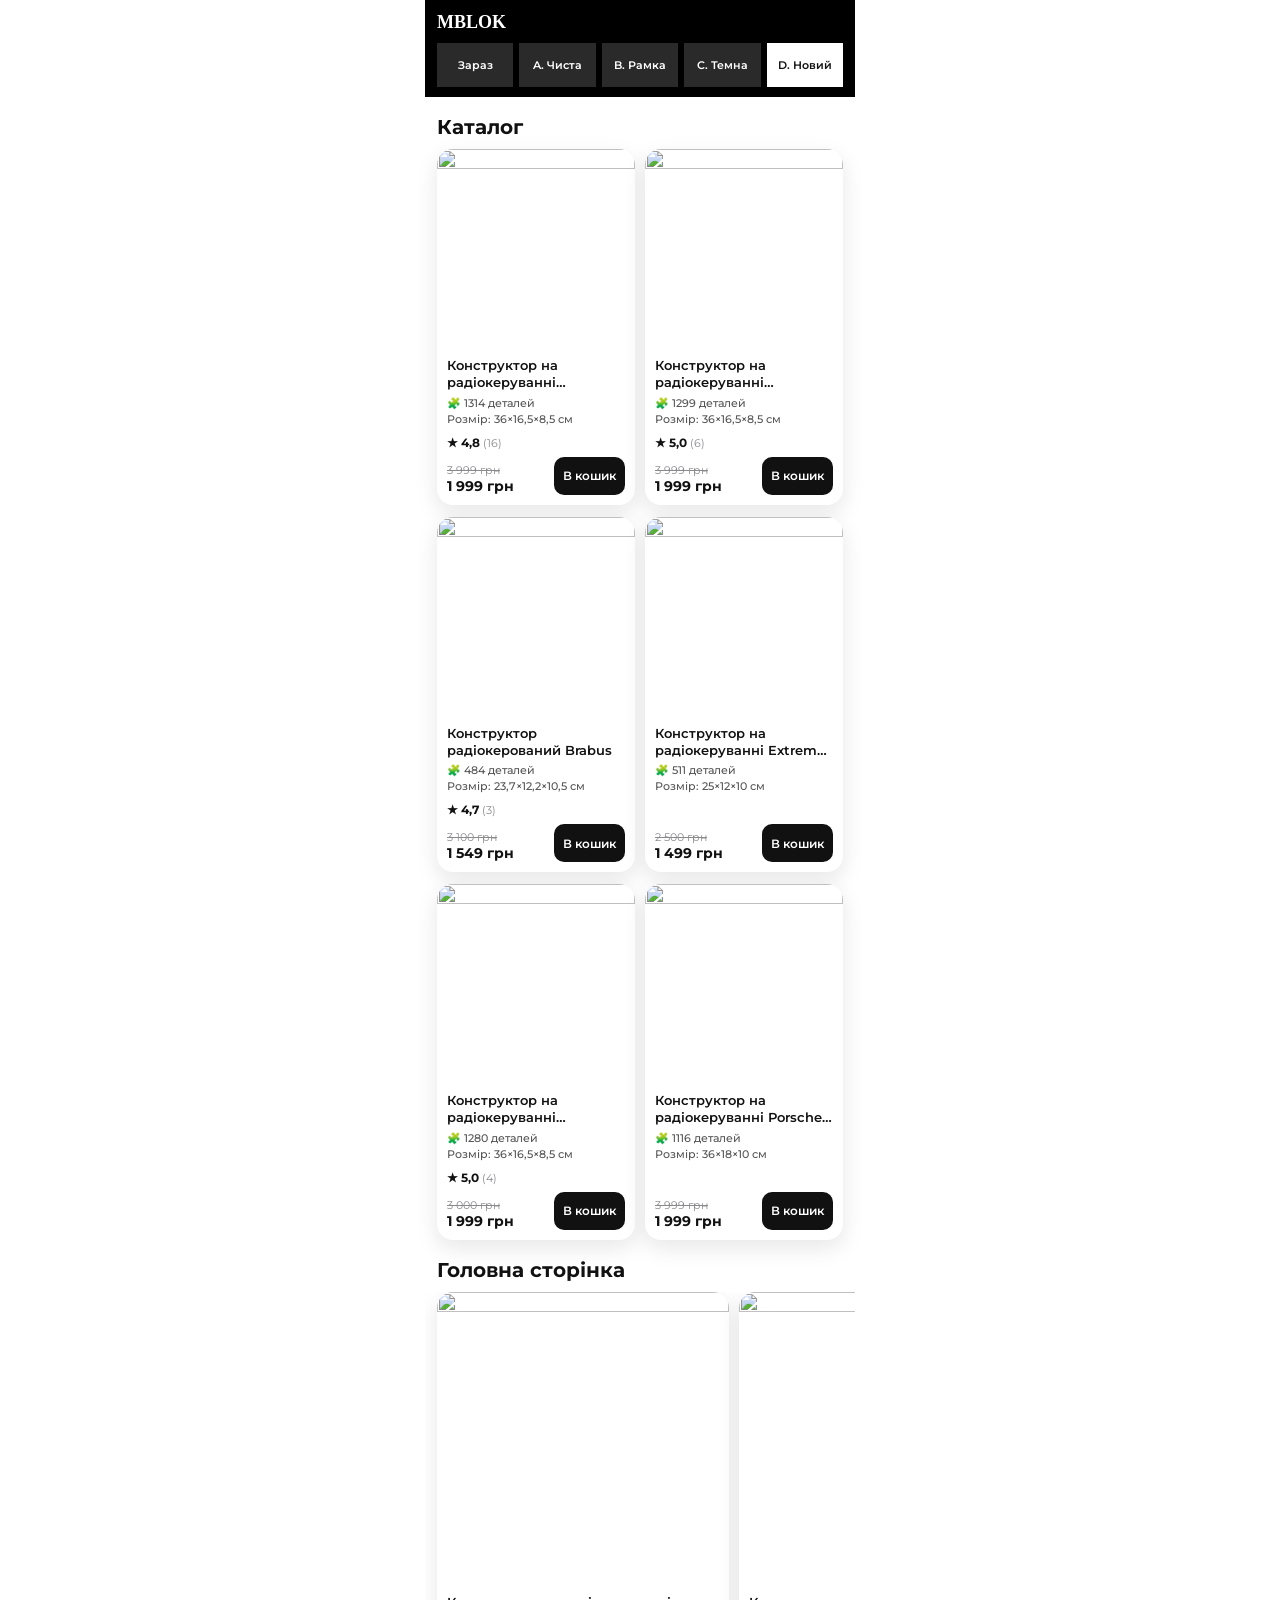
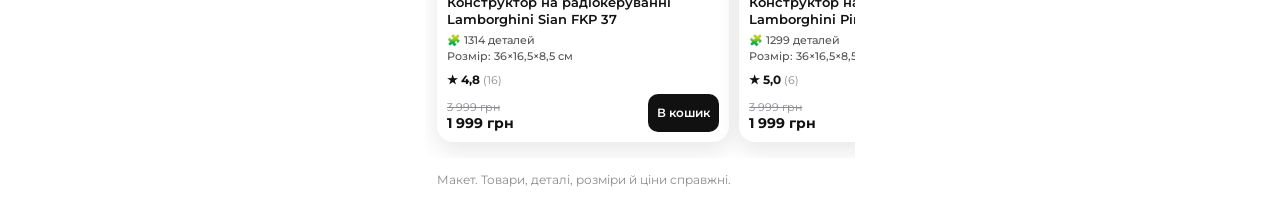
==== commit d21d9a16: "Tidy the labelled card option Co-Authored-By: Claude Opus 5.5 <noreply@anthropic.com>" ====
--- a/cards/index.html
+++ b/cards/index.html
@@ -8,7 +8,7 @@
 .b .ph,.c .ph{position:relative}.b img{border-radius:14px}.b i{position:absolute;left:8px;bottom:8px;padding:3px 7px;background:rgba(17,17,17,.72);color:#fff;font:600 11px Montserrat;border-radius:6px}.b .t{margin-top:8px}.b .row{margin-top:4px}.b .pr{font-size:15px;margin-top:1px}
 .c{background:#f5f5f6;border-radius:18px;padding:6px 6px 8px}.c img{border-radius:13px}.c i{position:absolute;left:6px;top:6px;padding:3px 7px;background:rgba(255,255,255,.92);border-radius:999px;font-style:normal}.c .t{margin:8px 4px 6px}.c .row{padding:0 2px}.pill{font-size:14px;padding-left:2px}.c .cart{width:42px;height:42px;border-radius:999px}.pill b{white-space:nowrap}
 .dk{background:#111;color:#fff;border-radius:18px;padding:6px 6px 10px}.dk img{border-radius:13px}.dk .t{margin:8px 4px 3px}.dk .rt{margin:0 4px}.dk .n{color:#a8a8ad}.dk .row{margin:4px 2px 0 4px}.dk .pr{font-size:15px}.dk .cart{background:#fff;color:#111;width:42px;height:42px}
-.e{background:#fff;border-radius:16px;overflow:hidden;box-shadow:0 8px 22px rgba(17,17,17,.1)}.eb{padding:10px}.e .d{font-size:11.5px;font-weight:500;color:#555;line-height:1.45;margin-top:5px}.e .rt{margin-top:4px;min-height:16px}.e .row{margin-top:6px;align-items:flex-end}.e s{display:block;font-size:11px;color:#8a8a8e}.e .pr{font-size:15px}.go{flex:none;display:flex;align-items:center;height:38px;padding:0 11px;background:#111;color:#fff;font-size:12px;font-weight:600;border-radius:10px;white-space:nowrap}.grid{gap:12px 10px}
+.e{display:flex;flex-direction:column;background:#fff;border-radius:16px;overflow:hidden;box-shadow:0 8px 22px rgba(17,17,17,.1)}.eb{flex:1;display:flex;flex-direction:column;padding:10px}.e .pr b{white-space:nowrap}.e .d{white-space:nowrap}.e .d{font-size:11px;font-weight:500;color:#555;line-height:1.45;margin-top:5px}.e .rt{margin-top:4px;min-height:16px}.e .row{margin-top:auto;padding-top:6px;align-items:flex-end}.e s{display:block;font-size:11px;color:#8a8a8e}.e .pr{font-size:14px}.go{flex:none;display:flex;align-items:center;height:38px;padding:0 9px;background:#111;color:#fff;font-size:12px;font-weight:600;border-radius:10px;white-space:nowrap}.grid{gap:12px 10px}
 
 .sp{display:flex;justify-content:space-between;gap:6px;margin-top:4px;font-size:11px;font-weight:600;color:#555;white-space:nowrap}.c .sp{margin:-2px 4px 6px}.dk .sp{margin:0 4px 4px;color:#b8b8bd}
 
@@ -18,4 +18,4 @@
 h3{margin:18px 12px 10px;font-size:20px}.v{display:none}.v.on{display:block}.grid{padding:0 12px}
 .car{display:flex;gap:10px;overflow-x:auto;padding:0 12px 16px;scrollbar-width:none;scroll-snap-type:x proximity}.car>*{flex:0 0 72%;scroll-snap-align:center}
 .note{margin:14px 12px 28px;font-size:12px;color:#8a8a8e}
-</style></head><body><div class=bar><b>MBLOK</b><div class=tabs><button data-k=now>Зараз</button><button data-k=a>A. Чиста</button><button data-k=b>B. Рамка</button><button data-k=c>C. Темна</button><button data-k=d class=on>D. Новий</button></div></div><div class="v" id="v-now"><h3>Каталог</h3><div class=grid><div class=a><img src="https://static.tildacdn.one/stor3564-3931-4334-a637-653534326262/ac5745373979f81362f09afb7c77ac1b.png"><div class=t>Конструктор на радіокеруванні Lamborghini Siаn FKP 37</div><div class=st><span class=s>★ 4,8</span><span class=n>(16)</span></div><div class=d>🧩 1314 деталей<br>Розмір: 36 × 16,5 × 8,5 см</div><div class=pr><b>1 999 грн</b></div><div class=b1>ПРО ТОВАР</div><div class=b2>В КОШИК</div></div><div class=a><img src="https://static.tildacdn.one/stor6634-3932-4331-a132-306430343962/31604ae0d81ba12d03306f99296c33b7.png"><div class=t>Конструктор на радіокеруванні Lamborghini Pink</div><div class=st><span class=s>★ 5,0</span><span class=n>(6)</span></div><div class=d>🧩 1299 деталей<br>Розмір: 36 × 16,5 × 8,5 см</div><div class=pr><b>1 999 грн</b></div><div class=b1>ПРО ТОВАР</div><div class=b2>В КОШИК</div></div><div class=a><img src="https://static.tildacdn.one/stor3233-6537-4931-b166-363239656332/cab939fc3f45d63b1e90e734d18bf718.jpg"><div class=t>Конструктор радіокерований Brabus</div><div class=st><span class=s>★ 4,7</span><span class=n>(3)</span></div><div class=d>🧩 484 деталей<br>Розмір: 23,7 × 12,2 × 10,5 см</div><div class=pr><b>1 549 грн</b></div><div class=b1>ПРО ТОВАР</div><div class=b2>В КОШИК</div></div><div class=a><img src="https://static.tildacdn.one/stor3566-3832-4538-b839-346339396561/3f64986ecae62a0745aa144d12d83923.jpg"><div class=t>Конструктор на радіокеруванні Extreme Jeep</div><div class=st><span class=n>&nbsp;</span></div><div class=d>🧩 511 деталей<br>Розмір: 25 × 12 × 10 см</div><div class=pr><b>1 499 грн</b></div><div class=b1>ПРО ТОВАР</div><div class=b2>В КОШИК</div></div><div class=a><img src="https://static.tildacdn.one/stor6266-6661-4562-a638-636465323363/12fe2301458e523536852fa51c0bfd78.jpg"><div class=t>Конструктор на радіокеруванні Lamborghini CyberPunk + LED підсвітка</div><div class=st><span class=s>★ 5,0</span><span class=n>(4)</span></div><div class=d>🧩 1280 деталей<br>Розмір: 36 × 16,5 × 8,5 см</div><div class=pr><b>1 999 грн</b></div><div class=b1>ПРО ТОВАР</div><div class=b2>В КОШИК</div></div><div class=a><img src="https://static.tildacdn.one/stor6136-6265-4033-b663-383036613237/63769eff8dd7940bbc204d0dca51d053.png"><div class=t>Конструктор на радіокеруванні Porsche 911 Cyberpunk PSE + LED підсвітка</div><div class=st><span class=n>&nbsp;</span></div><div class=d>🧩 1116 деталей<br>Розмір: 36 × 18 × 10 см</div><div class=pr><b>1 999 грн</b></div><div class=b1>ПРО ТОВАР</div><div class=b2>В КОШИК</div></div></div><h3>Головна сторінка</h3><div class=car><div class=a><img src="https://static.tildacdn.one/stor3564-3931-4334-a637-653534326262/ac5745373979f81362f09afb7c77ac1b.png"><div class=t>Конструктор на радіокеруванні Lamborghini Siаn FKP 37</div><div class=st><span class=s>★ 4,8</span><span class=n>(16)</span></div><div class=d>🧩 1314 деталей<br>Розмір: 36 × 16,5 × 8,5 см</div><div class=pr><b>1 999 грн</b></div><div class=b1>ПРО ТОВАР</div><div class=b2>В КОШИК</div></div><div class=a><img src="https://static.tildacdn.one/stor6634-3932-4331-a132-306430343962/31604ae0d81ba12d03306f99296c33b7.png"><div class=t>Конструктор на радіокеруванні Lamborghini Pink</div><div class=st><span class=s>★ 5,0</span><span class=n>(6)</span></div><div class=d>🧩 1299 деталей<br>Розмір: 36 × 16,5 × 8,5 см</div><div class=pr><b>1 999 грн</b></div><div class=b1>ПРО ТОВАР</div><div class=b2>В КОШИК</div></div><div class=a><img src="https://static.tildacdn.one/stor3233-6537-4931-b166-363239656332/cab939fc3f45d63b1e90e734d18bf718.jpg"><div class=t>Конструктор радіокерований Brabus</div><div class=st><span class=s>★ 4,7</span><span class=n>(3)</span></div><div class=d>🧩 484 деталей<br>Розмір: 23,7 × 12,2 × 10,5 см</div><div class=pr><b>1 549 грн</b></div><div class=b1>ПРО ТОВАР</div><div class=b2>В КОШИК</div></div><div class=a><img src="https://static.tildacdn.one/stor3566-3832-4538-b839-346339396561/3f64986ecae62a0745aa144d12d83923.jpg"><div class=t>Конструктор на радіокеруванні Extreme Jeep</div><div class=st><span class=n>&nbsp;</span></div><div class=d>🧩 511 деталей<br>Розмір: 25 × 12 × 10 см</div><div class=pr><b>1 499 грн</b></div><div class=b1>ПРО ТОВАР</div><div class=b2>В КОШИК</div></div><div class=a><img src="https://static.tildacdn.one/stor6266-6661-4562-a638-636465323363/12fe2301458e523536852fa51c0bfd78.jpg"><div class=t>Конструктор на радіокеруванні Lamborghini CyberPunk + LED підсвітка</div><div class=st><span class=s>★ 5,0</span><span class=n>(4)</span></div><div class=d>🧩 1280 деталей<br>Розмір: 36 × 16,5 × 8,5 см</div><div class=pr><b>1 999 грн</b></div><div class=b1>ПРО ТОВАР</div><div class=b2>В КОШИК</div></div><div class=a><img src="https://static.tildacdn.one/stor6136-6265-4033-b663-383036613237/63769eff8dd7940bbc204d0dca51d053.png"><div class=t>Конструктор на радіокеруванні Porsche 911 Cyberpunk PSE + LED підсвітка</div><div class=st><span class=n>&nbsp;</span></div><div class=d>🧩 1116 деталей<br>Розмір: 36 × 18 × 10 см</div><div class=pr><b>1 999 грн</b></div><div class=b1>ПРО ТОВАР</div><div class=b2>В КОШИК</div></div></div></div><div class="v" id="v-a"><h3>Каталог</h3><div class=grid><div class=b><div class=ph><img src="https://static.tildacdn.one/stor3564-3931-4334-a637-653534326262/ac5745373979f81362f09afb7c77ac1b.png"></div><div class=t>Конструктор на радіокеруванні Lamborghini Siаn FKP 37</div><div class=sp><span>1314 дет.</span><span>36×16,5×8,5 см</span></div><div class=row><div><div class=rt><span class=s>★ 4,8</span><span class=n>(16)</span></div><div class=pr><b>1 999 грн</b></div></div><span class=cart><svg width="20" height="20" viewBox="0 0 24 24" fill="none" stroke="currentColor" stroke-width="2" stroke-linecap="round" stroke-linejoin="round"><path d="M6 8h12l1 13H5L6 8z"/><path d="M9 8V6a3 3 0 016 0v2"/></svg></span></div></div><div class=b><div class=ph><img src="https://static.tildacdn.one/stor6634-3932-4331-a132-306430343962/31604ae0d81ba12d03306f99296c33b7.png"></div><div class=t>Конструктор на радіокеруванні Lamborghini Pink</div><div class=sp><span>1299 дет.</span><span>36×16,5×8,5 см</span></div><div class=row><div><div class=rt><span class=s>★ 5,0</span><span class=n>(6)</span></div><div class=pr><b>1 999 грн</b></div></div><span class=cart><svg width="20" height="20" viewBox="0 0 24 24" fill="none" stroke="currentColor" stroke-width="2" stroke-linecap="round" stroke-linejoin="round"><path d="M6 8h12l1 13H5L6 8z"/><path d="M9 8V6a3 3 0 016 0v2"/></svg></span></div></div><div class=b><div class=ph><img src="https://static.tildacdn.one/stor3233-6537-4931-b166-363239656332/cab939fc3f45d63b1e90e734d18bf718.jpg"></div><div class=t>Конструктор радіокерований Brabus</div><div class=sp><span>484 дет.</span><span>23,7×12,2×10,5 см</span></div><div class=row><div><div class=rt><span class=s>★ 4,7</span><span class=n>(3)</span></div><div class=pr><b>1 549 грн</b></div></div><span class=cart><svg width="20" height="20" viewBox="0 0 24 24" fill="none" stroke="currentColor" stroke-width="2" stroke-linecap="round" stroke-linejoin="round"><path d="M6 8h12l1 13H5L6 8z"/><path d="M9 8V6a3 3 0 016 0v2"/></svg></span></div></div><div class=b><div class=ph><img src="https://static.tildacdn.one/stor3566-3832-4538-b839-346339396561/3f64986ecae62a0745aa144d12d83923.jpg"></div><div class=t>Конструктор на радіокеруванні Extreme Jeep</div><div class=sp><span>511 дет.</span><span>25×12×10 см</span></div><div class=row><div><div class=rt><span class=n>&nbsp;</span></div><div class=pr><b>1 499 грн</b></div></div><span class=cart><svg width="20" height="20" viewBox="0 0 24 24" fill="none" stroke="currentColor" stroke-width="2" stroke-linecap="round" stroke-linejoin="round"><path d="M6 8h12l1 13H5L6 8z"/><path d="M9 8V6a3 3 0 016 0v2"/></svg></span></div></div><div class=b><div class=ph><img src="https://static.tildacdn.one/stor6266-6661-4562-a638-636465323363/12fe2301458e523536852fa51c0bfd78.jpg"></div><div class=t>Конструктор на радіокеруванні Lamborghini CyberPunk + LED підсвітка</div><div class=sp><span>1280 дет.</span><span>36×16,5×8,5 см</span></div><div class=row><div><div class=rt><span class=s>★ 5,0</span><span class=n>(4)</span></div><div class=pr><b>1 999 грн</b></div></div><span class=cart><svg width="20" height="20" viewBox="0 0 24 24" fill="none" stroke="currentColor" stroke-width="2" stroke-linecap="round" stroke-linejoin="round"><path d="M6 8h12l1 13H5L6 8z"/><path d="M9 8V6a3 3 0 016 0v2"/></svg></span></div></div><div class=b><div class=ph><img src="https://static.tildacdn.one/stor6136-6265-4033-b663-383036613237/63769eff8dd7940bbc204d0dca51d053.png"></div><div class=t>Конструктор на радіокеруванні Porsche 911 Cyberpunk PSE + LED підсвітка</div><div class=sp><span>1116 дет.</span><span>36×18×10 см</span></div><div class=row><div><div class=rt><span class=n>&nbsp;</span></div><div class=pr><b>1 999 грн</b></div></div><span class=cart><svg width="20" height="20" viewBox="0 0 24 24" fill="none" stroke="currentColor" stroke-width="2" stroke-linecap="round" stroke-linejoin="round"><path d="M6 8h12l1 13H5L6 8z"/><path d="M9 8V6a3 3 0 016 0v2"/></svg></span></div></div></div><h3>Головна сторінка</h3><div class=car><div class=b><div class=ph><img src="https://static.tildacdn.one/stor3564-3931-4334-a637-653534326262/ac5745373979f81362f09afb7c77ac1b.png"></div><div class=t>Конструктор на радіокеруванні Lamborghini Siаn FKP 37</div><div class=sp><span>1314 дет.</span><span>36×16,5×8,5 см</span></div><div class=row><div><div class=rt><span class=s>★ 4,8</span><span class=n>(16)</span></div><div class=pr><b>1 999 грн</b></div></div><span class=cart><svg width="20" height="20" viewBox="0 0 24 24" fill="none" stroke="currentColor" stroke-width="2" stroke-linecap="round" stroke-linejoin="round"><path d="M6 8h12l1 13H5L6 8z"/><path d="M9 8V6a3 3 0 016 0v2"/></svg></span></div></div><div class=b><div class=ph><img src="https://static.tildacdn.one/stor6634-3932-4331-a132-306430343962/31604ae0d81ba12d03306f99296c33b7.png"></div><div class=t>Конструктор на радіокеруванні Lamborghini Pink</div><div class=sp><span>1299 дет.</span><span>36×16,5×8,5 см</span></div><div class=row><div><div class=rt><span class=s>★ 5,0</span><span class=n>(6)</span></div><div class=pr><b>1 999 грн</b></div></div><span class=cart><svg width="20" height="20" viewBox="0 0 24 24" fill="none" stroke="currentColor" stroke-width="2" stroke-linecap="round" stroke-linejoin="round"><path d="M6 8h12l1 13H5L6 8z"/><path d="M9 8V6a3 3 0 016 0v2"/></svg></span></div></div><div class=b><div class=ph><img src="https://static.tildacdn.one/stor3233-6537-4931-b166-363239656332/cab939fc3f45d63b1e90e734d18bf718.jpg"></div><div class=t>Конструктор радіокерований Brabus</div><div class=sp><span>484 дет.</span><span>23,7×12,2×10,5 см</span></div><div class=row><div><div class=rt><span class=s>★ 4,7</span><span class=n>(3)</span></div><div class=pr><b>1 549 грн</b></div></div><span class=cart><svg width="20" height="20" viewBox="0 0 24 24" fill="none" stroke="currentColor" stroke-width="2" stroke-linecap="round" stroke-linejoin="round"><path d="M6 8h12l1 13H5L6 8z"/><path d="M9 8V6a3 3 0 016 0v2"/></svg></span></div></div><div class=b><div class=ph><img src="https://static.tildacdn.one/stor3566-3832-4538-b839-346339396561/3f64986ecae62a0745aa144d12d83923.jpg"></div><div class=t>Конструктор на радіокеруванні Extreme Jeep</div><div class=sp><span>511 дет.</span><span>25×12×10 см</span></div><div class=row><div><div class=rt><span class=n>&nbsp;</span></div><div class=pr><b>1 499 грн</b></div></div><span class=cart><svg width="20" height="20" viewBox="0 0 24 24" fill="none" stroke="currentColor" stroke-width="2" stroke-linecap="round" stroke-linejoin="round"><path d="M6 8h12l1 13H5L6 8z"/><path d="M9 8V6a3 3 0 016 0v2"/></svg></span></div></div><div class=b><div class=ph><img src="https://static.tildacdn.one/stor6266-6661-4562-a638-636465323363/12fe2301458e523536852fa51c0bfd78.jpg"></div><div class=t>Конструктор на радіокеруванні Lamborghini CyberPunk + LED підсвітка</div><div class=sp><span>1280 дет.</span><span>36×16,5×8,5 см</span></div><div class=row><div><div class=rt><span class=s>★ 5,0</span><span class=n>(4)</span></div><div class=pr><b>1 999 грн</b></div></div><span class=cart><svg width="20" height="20" viewBox="0 0 24 24" fill="none" stroke="currentColor" stroke-width="2" stroke-linecap="round" stroke-linejoin="round"><path d="M6 8h12l1 13H5L6 8z"/><path d="M9 8V6a3 3 0 016 0v2"/></svg></span></div></div><div class=b><div class=ph><img src="https://static.tildacdn.one/stor6136-6265-4033-b663-383036613237/63769eff8dd7940bbc204d0dca51d053.png"></div><div class=t>Конструктор на радіокеруванні Porsche 911 Cyberpunk PSE + LED підсвітка</div><div class=sp><span>1116 дет.</span><span>36×18×10 см</span></div><div class=row><div><div class=rt><span class=n>&nbsp;</span></div><div class=pr><b>1 999 грн</b></div></div><span class=cart><svg width="20" height="20" viewBox="0 0 24 24" fill="none" stroke="currentColor" stroke-width="2" stroke-linecap="round" stroke-linejoin="round"><path d="M6 8h12l1 13H5L6 8z"/><path d="M9 8V6a3 3 0 016 0v2"/></svg></span></div></div></div></div><div class="v" id="v-b"><h3>Каталог</h3><div class=grid><div class=c><div class=ph><img src="https://static.tildacdn.one/stor3564-3931-4334-a637-653534326262/ac5745373979f81362f09afb7c77ac1b.png"><i><span class=s>★ 4,8</span><span class=n>(16)</span></i></div><div class=t>Конструктор на радіокеруванні Lamborghini Siаn FKP 37</div><div class=sp><span>1314 дет.</span><span>36×16,5×8,5 см</span></div><div class=row><span class=pill><b>1 999 грн</b></span><span class=cart><svg width="20" height="20" viewBox="0 0 24 24" fill="none" stroke="currentColor" stroke-width="2" stroke-linecap="round" stroke-linejoin="round"><path d="M6 8h12l1 13H5L6 8z"/><path d="M9 8V6a3 3 0 016 0v2"/></svg></span></div></div><div class=c><div class=ph><img src="https://static.tildacdn.one/stor6634-3932-4331-a132-306430343962/31604ae0d81ba12d03306f99296c33b7.png"><i><span class=s>★ 5,0</span><span class=n>(6)</span></i></div><div class=t>Конструктор на радіокеруванні Lamborghini Pink</div><div class=sp><span>1299 дет.</span><span>36×16,5×8,5 см</span></div><div class=row><span class=pill><b>1 999 грн</b></span><span class=cart><svg width="20" height="20" viewBox="0 0 24 24" fill="none" stroke="currentColor" stroke-width="2" stroke-linecap="round" stroke-linejoin="round"><path d="M6 8h12l1 13H5L6 8z"/><path d="M9 8V6a3 3 0 016 0v2"/></svg></span></div></div><div class=c><div class=ph><img src="https://static.tildacdn.one/stor3233-6537-4931-b166-363239656332/cab939fc3f45d63b1e90e734d18bf718.jpg"><i><span class=s>★ 4,7</span><span class=n>(3)</span></i></div><div class=t>Конструктор радіокерований Brabus</div><div class=sp><span>484 дет.</span><span>23,7×12,2×10,5 см</span></div><div class=row><span class=pill><b>1 549 грн</b></span><span class=cart><svg width="20" height="20" viewBox="0 0 24 24" fill="none" stroke="currentColor" stroke-width="2" stroke-linecap="round" stroke-linejoin="round"><path d="M6 8h12l1 13H5L6 8z"/><path d="M9 8V6a3 3 0 016 0v2"/></svg></span></div></div><div class=c><div class=ph><img src="https://static.tildacdn.one/stor3566-3832-4538-b839-346339396561/3f64986ecae62a0745aa144d12d83923.jpg"></div><div class=t>Конструктор на радіокеруванні Extreme Jeep</div><div class=sp><span>511 дет.</span><span>25×12×10 см</span></div><div class=row><span class=pill><b>1 499 грн</b></span><span class=cart><svg width="20" height="20" viewBox="0 0 24 24" fill="none" stroke="currentColor" stroke-width="2" stroke-linecap="round" stroke-linejoin="round"><path d="M6 8h12l1 13H5L6 8z"/><path d="M9 8V6a3 3 0 016 0v2"/></svg></span></div></div><div class=c><div class=ph><img src="https://static.tildacdn.one/stor6266-6661-4562-a638-636465323363/12fe2301458e523536852fa51c0bfd78.jpg"><i><span class=s>★ 5,0</span><span class=n>(4)</span></i></div><div class=t>Конструктор на радіокеруванні Lamborghini CyberPunk + LED підсвітка</div><div class=sp><span>1280 дет.</span><span>36×16,5×8,5 см</span></div><div class=row><span class=pill><b>1 999 грн</b></span><span class=cart><svg width="20" height="20" viewBox="0 0 24 24" fill="none" stroke="currentColor" stroke-width="2" stroke-linecap="round" stroke-linejoin="round"><path d="M6 8h12l1 13H5L6 8z"/><path d="M9 8V6a3 3 0 016 0v2"/></svg></span></div></div><div class=c><div class=ph><img src="https://static.tildacdn.one/stor6136-6265-4033-b663-383036613237/63769eff8dd7940bbc204d0dca51d053.png"></div><div class=t>Конструктор на радіокеруванні Porsche 911 Cyberpunk PSE + LED підсвітка</div><div class=sp><span>1116 дет.</span><span>36×18×10 см</span></div><div class=row><span class=pill><b>1 999 грн</b></span><span class=cart><svg width="20" height="20" viewBox="0 0 24 24" fill="none" stroke="currentColor" stroke-width="2" stroke-linecap="round" stroke-linejoin="round"><path d="M6 8h12l1 13H5L6 8z"/><path d="M9 8V6a3 3 0 016 0v2"/></svg></span></div></div></div><h3>Головна сторінка</h3><div class=car><div class=c><div class=ph><img src="https://static.tildacdn.one/stor3564-3931-4334-a637-653534326262/ac5745373979f81362f09afb7c77ac1b.png"><i><span class=s>★ 4,8</span><span class=n>(16)</span></i></div><div class=t>Конструктор на радіокеруванні Lamborghini Siаn FKP 37</div><div class=sp><span>1314 дет.</span><span>36×16,5×8,5 см</span></div><div class=row><span class=pill><b>1 999 грн</b></span><span class=cart><svg width="20" height="20" viewBox="0 0 24 24" fill="none" stroke="currentColor" stroke-width="2" stroke-linecap="round" stroke-linejoin="round"><path d="M6 8h12l1 13H5L6 8z"/><path d="M9 8V6a3 3 0 016 0v2"/></svg></span></div></div><div class=c><div class=ph><img src="https://static.tildacdn.one/stor6634-3932-4331-a132-306430343962/31604ae0d81ba12d03306f99296c33b7.png"><i><span class=s>★ 5,0</span><span class=n>(6)</span></i></div><div class=t>Конструктор на радіокеруванні Lamborghini Pink</div><div class=sp><span>1299 дет.</span><span>36×16,5×8,5 см</span></div><div class=row><span class=pill><b>1 999 грн</b></span><span class=cart><svg width="20" height="20" viewBox="0 0 24 24" fill="none" stroke="currentColor" stroke-width="2" stroke-linecap="round" stroke-linejoin="round"><path d="M6 8h12l1 13H5L6 8z"/><path d="M9 8V6a3 3 0 016 0v2"/></svg></span></div></div><div class=c><div class=ph><img src="https://static.tildacdn.one/stor3233-6537-4931-b166-363239656332/cab939fc3f45d63b1e90e734d18bf718.jpg"><i><span class=s>★ 4,7</span><span class=n>(3)</span></i></div><div class=t>Конструктор радіокерований Brabus</div><div class=sp><span>484 дет.</span><span>23,7×12,2×10,5 см</span></div><div class=row><span class=pill><b>1 549 грн</b></span><span class=cart><svg width="20" height="20" viewBox="0 0 24 24" fill="none" stroke="currentColor" stroke-width="2" stroke-linecap="round" stroke-linejoin="round"><path d="M6 8h12l1 13H5L6 8z"/><path d="M9 8V6a3 3 0 016 0v2"/></svg></span></div></div><div class=c><div class=ph><img src="https://static.tildacdn.one/stor3566-3832-4538-b839-346339396561/3f64986ecae62a0745aa144d12d83923.jpg"></div><div class=t>Конструктор на радіокеруванні Extreme Jeep</div><div class=sp><span>511 дет.</span><span>25×12×10 см</span></div><div class=row><span class=pill><b>1 499 грн</b></span><span class=cart><svg width="20" height="20" viewBox="0 0 24 24" fill="none" stroke="currentColor" stroke-width="2" stroke-linecap="round" stroke-linejoin="round"><path d="M6 8h12l1 13H5L6 8z"/><path d="M9 8V6a3 3 0 016 0v2"/></svg></span></div></div><div class=c><div class=ph><img src="https://static.tildacdn.one/stor6266-6661-4562-a638-636465323363/12fe2301458e523536852fa51c0bfd78.jpg"><i><span class=s>★ 5,0</span><span class=n>(4)</span></i></div><div class=t>Конструктор на радіокеруванні Lamborghini CyberPunk + LED підсвітка</div><div class=sp><span>1280 дет.</span><span>36×16,5×8,5 см</span></div><div class=row><span class=pill><b>1 999 грн</b></span><span class=cart><svg width="20" height="20" viewBox="0 0 24 24" fill="none" stroke="currentColor" stroke-width="2" stroke-linecap="round" stroke-linejoin="round"><path d="M6 8h12l1 13H5L6 8z"/><path d="M9 8V6a3 3 0 016 0v2"/></svg></span></div></div><div class=c><div class=ph><img src="https://static.tildacdn.one/stor6136-6265-4033-b663-383036613237/63769eff8dd7940bbc204d0dca51d053.png"></div><div class=t>Конструктор на радіокеруванні Porsche 911 Cyberpunk PSE + LED підсвітка</div><div class=sp><span>1116 дет.</span><span>36×18×10 см</span></div><div class=row><span class=pill><b>1 999 грн</b></span><span class=cart><svg width="20" height="20" viewBox="0 0 24 24" fill="none" stroke="currentColor" stroke-width="2" stroke-linecap="round" stroke-linejoin="round"><path d="M6 8h12l1 13H5L6 8z"/><path d="M9 8V6a3 3 0 016 0v2"/></svg></span></div></div></div></div><div class="v" id="v-c"><h3>Каталог</h3><div class=grid><div class=dk><div class=ph><img src="https://static.tildacdn.one/stor3564-3931-4334-a637-653534326262/ac5745373979f81362f09afb7c77ac1b.png"></div><div class=t>Конструктор на радіокеруванні Lamborghini Siаn FKP 37</div><div class=sp><span>1314 дет.</span><span>36×16,5×8,5 см</span></div><div class=rt><span class=s>★ 4,8</span><span class=n>(16)</span></div><div class=row><div class=pr><b>1 999 грн</b></div><span class=cart><svg width="20" height="20" viewBox="0 0 24 24" fill="none" stroke="currentColor" stroke-width="2" stroke-linecap="round" stroke-linejoin="round"><path d="M6 8h12l1 13H5L6 8z"/><path d="M9 8V6a3 3 0 016 0v2"/></svg></span></div></div><div class=dk><div class=ph><img src="https://static.tildacdn.one/stor6634-3932-4331-a132-306430343962/31604ae0d81ba12d03306f99296c33b7.png"></div><div class=t>Конструктор на радіокеруванні Lamborghini Pink</div><div class=sp><span>1299 дет.</span><span>36×16,5×8,5 см</span></div><div class=rt><span class=s>★ 5,0</span><span class=n>(6)</span></div><div class=row><div class=pr><b>1 999 грн</b></div><span class=cart><svg width="20" height="20" viewBox="0 0 24 24" fill="none" stroke="currentColor" stroke-width="2" stroke-linecap="round" stroke-linejoin="round"><path d="M6 8h12l1 13H5L6 8z"/><path d="M9 8V6a3 3 0 016 0v2"/></svg></span></div></div><div class=dk><div class=ph><img src="https://static.tildacdn.one/stor3233-6537-4931-b166-363239656332/cab939fc3f45d63b1e90e734d18bf718.jpg"></div><div class=t>Конструктор радіокерований Brabus</div><div class=sp><span>484 дет.</span><span>23,7×12,2×10,5 см</span></div><div class=rt><span class=s>★ 4,7</span><span class=n>(3)</span></div><div class=row><div class=pr><b>1 549 грн</b></div><span class=cart><svg width="20" height="20" viewBox="0 0 24 24" fill="none" stroke="currentColor" stroke-width="2" stroke-linecap="round" stroke-linejoin="round"><path d="M6 8h12l1 13H5L6 8z"/><path d="M9 8V6a3 3 0 016 0v2"/></svg></span></div></div><div class=dk><div class=ph><img src="https://static.tildacdn.one/stor3566-3832-4538-b839-346339396561/3f64986ecae62a0745aa144d12d83923.jpg"></div><div class=t>Конструктор на радіокеруванні Extreme Jeep</div><div class=sp><span>511 дет.</span><span>25×12×10 см</span></div><div class=rt><span class=n>&nbsp;</span></div><div class=row><div class=pr><b>1 499 грн</b></div><span class=cart><svg width="20" height="20" viewBox="0 0 24 24" fill="none" stroke="currentColor" stroke-width="2" stroke-linecap="round" stroke-linejoin="round"><path d="M6 8h12l1 13H5L6 8z"/><path d="M9 8V6a3 3 0 016 0v2"/></svg></span></div></div><div class=dk><div class=ph><img src="https://static.tildacdn.one/stor6266-6661-4562-a638-636465323363/12fe2301458e523536852fa51c0bfd78.jpg"></div><div class=t>Конструктор на радіокеруванні Lamborghini CyberPunk + LED підсвітка</div><div class=sp><span>1280 дет.</span><span>36×16,5×8,5 см</span></div><div class=rt><span class=s>★ 5,0</span><span class=n>(4)</span></div><div class=row><div class=pr><b>1 999 грн</b></div><span class=cart><svg width="20" height="20" viewBox="0 0 24 24" fill="none" stroke="currentColor" stroke-width="2" stroke-linecap="round" stroke-linejoin="round"><path d="M6 8h12l1 13H5L6 8z"/><path d="M9 8V6a3 3 0 016 0v2"/></svg></span></div></div><div class=dk><div class=ph><img src="https://static.tildacdn.one/stor6136-6265-4033-b663-383036613237/63769eff8dd7940bbc204d0dca51d053.png"></div><div class=t>Конструктор на радіокеруванні Porsche 911 Cyberpunk PSE + LED підсвітка</div><div class=sp><span>1116 дет.</span><span>36×18×10 см</span></div><div class=rt><span class=n>&nbsp;</span></div><div class=row><div class=pr><b>1 999 грн</b></div><span class=cart><svg width="20" height="20" viewBox="0 0 24 24" fill="none" stroke="currentColor" stroke-width="2" stroke-linecap="round" stroke-linejoin="round"><path d="M6 8h12l1 13H5L6 8z"/><path d="M9 8V6a3 3 0 016 0v2"/></svg></span></div></div></div><h3>Головна сторінка</h3><div class=car><div class=dk><div class=ph><img src="https://static.tildacdn.one/stor3564-3931-4334-a637-653534326262/ac5745373979f81362f09afb7c77ac1b.png"></div><div class=t>Конструктор на радіокеруванні Lamborghini Siаn FKP 37</div><div class=sp><span>1314 дет.</span><span>36×16,5×8,5 см</span></div><div class=rt><span class=s>★ 4,8</span><span class=n>(16)</span></div><div class=row><div class=pr><b>1 999 грн</b></div><span class=cart><svg width="20" height="20" viewBox="0 0 24 24" fill="none" stroke="currentColor" stroke-width="2" stroke-linecap="round" stroke-linejoin="round"><path d="M6 8h12l1 13H5L6 8z"/><path d="M9 8V6a3 3 0 016 0v2"/></svg></span></div></div><div class=dk><div class=ph><img src="https://static.tildacdn.one/stor6634-3932-4331-a132-306430343962/31604ae0d81ba12d03306f99296c33b7.png"></div><div class=t>Конструктор на радіокеруванні Lamborghini Pink</div><div class=sp><span>1299 дет.</span><span>36×16,5×8,5 см</span></div><div class=rt><span class=s>★ 5,0</span><span class=n>(6)</span></div><div class=row><div class=pr><b>1 999 грн</b></div><span class=cart><svg width="20" height="20" viewBox="0 0 24 24" fill="none" stroke="currentColor" stroke-width="2" stroke-linecap="round" stroke-linejoin="round"><path d="M6 8h12l1 13H5L6 8z"/><path d="M9 8V6a3 3 0 016 0v2"/></svg></span></div></div><div class=dk><div class=ph><img src="https://static.tildacdn.one/stor3233-6537-4931-b166-363239656332/cab939fc3f45d63b1e90e734d18bf718.jpg"></div><div class=t>Конструктор радіокерований Brabus</div><div class=sp><span>484 дет.</span><span>23,7×12,2×10,5 см</span></div><div class=rt><span class=s>★ 4,7</span><span class=n>(3)</span></div><div class=row><div class=pr><b>1 549 грн</b></div><span class=cart><svg width="20" height="20" viewBox="0 0 24 24" fill="none" stroke="currentColor" stroke-width="2" stroke-linecap="round" stroke-linejoin="round"><path d="M6 8h12l1 13H5L6 8z"/><path d="M9 8V6a3 3 0 016 0v2"/></svg></span></div></div><div class=dk><div class=ph><img src="https://static.tildacdn.one/stor3566-3832-4538-b839-346339396561/3f64986ecae62a0745aa144d12d83923.jpg"></div><div class=t>Конструктор на радіокеруванні Extreme Jeep</div><div class=sp><span>511 дет.</span><span>25×12×10 см</span></div><div class=rt><span class=n>&nbsp;</span></div><div class=row><div class=pr><b>1 499 грн</b></div><span class=cart><svg width="20" height="20" viewBox="0 0 24 24" fill="none" stroke="currentColor" stroke-width="2" stroke-linecap="round" stroke-linejoin="round"><path d="M6 8h12l1 13H5L6 8z"/><path d="M9 8V6a3 3 0 016 0v2"/></svg></span></div></div><div class=dk><div class=ph><img src="https://static.tildacdn.one/stor6266-6661-4562-a638-636465323363/12fe2301458e523536852fa51c0bfd78.jpg"></div><div class=t>Конструктор на радіокеруванні Lamborghini CyberPunk + LED підсвітка</div><div class=sp><span>1280 дет.</span><span>36×16,5×8,5 см</span></div><div class=rt><span class=s>★ 5,0</span><span class=n>(4)</span></div><div class=row><div class=pr><b>1 999 грн</b></div><span class=cart><svg width="20" height="20" viewBox="0 0 24 24" fill="none" stroke="currentColor" stroke-width="2" stroke-linecap="round" stroke-linejoin="round"><path d="M6 8h12l1 13H5L6 8z"/><path d="M9 8V6a3 3 0 016 0v2"/></svg></span></div></div><div class=dk><div class=ph><img src="https://static.tildacdn.one/stor6136-6265-4033-b663-383036613237/63769eff8dd7940bbc204d0dca51d053.png"></div><div class=t>Конструктор на радіокеруванні Porsche 911 Cyberpunk PSE + LED підсвітка</div><div class=sp><span>1116 дет.</span><span>36×18×10 см</span></div><div class=rt><span class=n>&nbsp;</span></div><div class=row><div class=pr><b>1 999 грн</b></div><span class=cart><svg width="20" height="20" viewBox="0 0 24 24" fill="none" stroke="currentColor" stroke-width="2" stroke-linecap="round" stroke-linejoin="round"><path d="M6 8h12l1 13H5L6 8z"/><path d="M9 8V6a3 3 0 016 0v2"/></svg></span></div></div></div></div><div class="v on" id="v-d"><h3>Каталог</h3><div class=grid><div class=e><img src="https://static.tildacdn.one/stor3564-3931-4334-a637-653534326262/ac5745373979f81362f09afb7c77ac1b.png"><div class=eb><div class=t>Конструктор на радіокеруванні Lamborghini Siаn FKP 37</div><div class=d>🧩 1314 деталей<br>Розмір: 36 × 16,5 × 8,5 см</div><div class=rt><span class=s>★ 4,8</span><span class=n>(16)</span></div><div class=row><div><s>3 999 грн</s><div class=pr><b>1 999 грн</b></div></div><span class=go>В кошик</span></div></div></div><div class=e><img src="https://static.tildacdn.one/stor6634-3932-4331-a132-306430343962/31604ae0d81ba12d03306f99296c33b7.png"><div class=eb><div class=t>Конструктор на радіокеруванні Lamborghini Pink</div><div class=d>🧩 1299 деталей<br>Розмір: 36 × 16,5 × 8,5 см</div><div class=rt><span class=s>★ 5,0</span><span class=n>(6)</span></div><div class=row><div><s>3 999 грн</s><div class=pr><b>1 999 грн</b></div></div><span class=go>В кошик</span></div></div></div><div class=e><img src="https://static.tildacdn.one/stor3233-6537-4931-b166-363239656332/cab939fc3f45d63b1e90e734d18bf718.jpg"><div class=eb><div class=t>Конструктор радіокерований Brabus</div><div class=d>🧩 484 деталей<br>Розмір: 23,7 × 12,2 × 10,5 см</div><div class=rt><span class=s>★ 4,7</span><span class=n>(3)</span></div><div class=row><div><s>3 100 грн</s><div class=pr><b>1 549 грн</b></div></div><span class=go>В кошик</span></div></div></div><div class=e><img src="https://static.tildacdn.one/stor3566-3832-4538-b839-346339396561/3f64986ecae62a0745aa144d12d83923.jpg"><div class=eb><div class=t>Конструктор на радіокеруванні Extreme Jeep</div><div class=d>🧩 511 деталей<br>Розмір: 25 × 12 × 10 см</div><div class=rt><span class=n>&nbsp;</span></div><div class=row><div><s>2 500 грн</s><div class=pr><b>1 499 грн</b></div></div><span class=go>В кошик</span></div></div></div><div class=e><img src="https://static.tildacdn.one/stor6266-6661-4562-a638-636465323363/12fe2301458e523536852fa51c0bfd78.jpg"><div class=eb><div class=t>Конструктор на радіокеруванні Lamborghini CyberPunk + LED підсвітка</div><div class=d>🧩 1280 деталей<br>Розмір: 36 × 16,5 × 8,5 см</div><div class=rt><span class=s>★ 5,0</span><span class=n>(4)</span></div><div class=row><div><s>3 000 грн</s><div class=pr><b>1 999 грн</b></div></div><span class=go>В кошик</span></div></div></div><div class=e><img src="https://static.tildacdn.one/stor6136-6265-4033-b663-383036613237/63769eff8dd7940bbc204d0dca51d053.png"><div class=eb><div class=t>Конструктор на радіокеруванні Porsche 911 Cyberpunk PSE + LED підсвітка</div><div class=d>🧩 1116 деталей<br>Розмір: 36 × 18 × 10 см</div><div class=rt><span class=n>&nbsp;</span></div><div class=row><div><s>3 999 грн</s><div class=pr><b>1 999 грн</b></div></div><span class=go>В кошик</span></div></div></div></div><h3>Головна сторінка</h3><div class=car><div class=e><img src="https://static.tildacdn.one/stor3564-3931-4334-a637-653534326262/ac5745373979f81362f09afb7c77ac1b.png"><div class=eb><div class=t>Конструктор на радіокеруванні Lamborghini Siаn FKP 37</div><div class=d>🧩 1314 деталей<br>Розмір: 36 × 16,5 × 8,5 см</div><div class=rt><span class=s>★ 4,8</span><span class=n>(16)</span></div><div class=row><div><s>3 999 грн</s><div class=pr><b>1 999 грн</b></div></div><span class=go>В кошик</span></div></div></div><div class=e><img src="https://static.tildacdn.one/stor6634-3932-4331-a132-306430343962/31604ae0d81ba12d03306f99296c33b7.png"><div class=eb><div class=t>Конструктор на радіокеруванні Lamborghini Pink</div><div class=d>🧩 1299 деталей<br>Розмір: 36 × 16,5 × 8,5 см</div><div class=rt><span class=s>★ 5,0</span><span class=n>(6)</span></div><div class=row><div><s>3 999 грн</s><div class=pr><b>1 999 грн</b></div></div><span class=go>В кошик</span></div></div></div><div class=e><img src="https://static.tildacdn.one/stor3233-6537-4931-b166-363239656332/cab939fc3f45d63b1e90e734d18bf718.jpg"><div class=eb><div class=t>Конструктор радіокерований Brabus</div><div class=d>🧩 484 деталей<br>Розмір: 23,7 × 12,2 × 10,5 см</div><div class=rt><span class=s>★ 4,7</span><span class=n>(3)</span></div><div class=row><div><s>3 100 грн</s><div class=pr><b>1 549 грн</b></div></div><span class=go>В кошик</span></div></div></div><div class=e><img src="https://static.tildacdn.one/stor3566-3832-4538-b839-346339396561/3f64986ecae62a0745aa144d12d83923.jpg"><div class=eb><div class=t>Конструктор на радіокеруванні Extreme Jeep</div><div class=d>🧩 511 деталей<br>Розмір: 25 × 12 × 10 см</div><div class=rt><span class=n>&nbsp;</span></div><div class=row><div><s>2 500 грн</s><div class=pr><b>1 499 грн</b></div></div><span class=go>В кошик</span></div></div></div><div class=e><img src="https://static.tildacdn.one/stor6266-6661-4562-a638-636465323363/12fe2301458e523536852fa51c0bfd78.jpg"><div class=eb><div class=t>Конструктор на радіокеруванні Lamborghini CyberPunk + LED підсвітка</div><div class=d>🧩 1280 деталей<br>Розмір: 36 × 16,5 × 8,5 см</div><div class=rt><span class=s>★ 5,0</span><span class=n>(4)</span></div><div class=row><div><s>3 000 грн</s><div class=pr><b>1 999 грн</b></div></div><span class=go>В кошик</span></div></div></div><div class=e><img src="https://static.tildacdn.one/stor6136-6265-4033-b663-383036613237/63769eff8dd7940bbc204d0dca51d053.png"><div class=eb><div class=t>Конструктор на радіокеруванні Porsche 911 Cyberpunk PSE + LED підсвітка</div><div class=d>🧩 1116 деталей<br>Розмір: 36 × 18 × 10 см</div><div class=rt><span class=n>&nbsp;</span></div><div class=row><div><s>3 999 грн</s><div class=pr><b>1 999 грн</b></div></div><span class=go>В кошик</span></div></div></div></div></div><p class=note>Макет. Товари, деталі, розміри й ціни справжні.</p><script>var q=new URLSearchParams(location.search).get('v');function go(k){document.querySelectorAll('.v').forEach(function(e){e.classList.toggle('on',e.id==='v-'+k)});document.querySelectorAll('.tabs button').forEach(function(b){b.classList.toggle('on',b.dataset.k===k)});window.scrollTo(0,0)}document.querySelector('.tabs').addEventListener('click',function(e){if(e.target.dataset.k)go(e.target.dataset.k)});if(q)go(q);</script></body></html>+</style></head><body><div class=bar><b>MBLOK</b><div class=tabs><button data-k=now>Зараз</button><button data-k=a>A. Чиста</button><button data-k=b>B. Рамка</button><button data-k=c>C. Темна</button><button data-k=d class=on>D. Новий</button></div></div><div class="v" id="v-now"><h3>Каталог</h3><div class=grid><div class=a><img src="https://static.tildacdn.one/stor3564-3931-4334-a637-653534326262/ac5745373979f81362f09afb7c77ac1b.png"><div class=t>Конструктор на радіокеруванні Lamborghini Siаn FKP 37</div><div class=st><span class=s>★ 4,8</span><span class=n>(16)</span></div><div class=d>🧩 1314 деталей<br>Розмір: 36 × 16,5 × 8,5 см</div><div class=pr><b>1 999 грн</b></div><div class=b1>ПРО ТОВАР</div><div class=b2>В КОШИК</div></div><div class=a><img src="https://static.tildacdn.one/stor6634-3932-4331-a132-306430343962/31604ae0d81ba12d03306f99296c33b7.png"><div class=t>Конструктор на радіокеруванні Lamborghini Pink</div><div class=st><span class=s>★ 5,0</span><span class=n>(6)</span></div><div class=d>🧩 1299 деталей<br>Розмір: 36 × 16,5 × 8,5 см</div><div class=pr><b>1 999 грн</b></div><div class=b1>ПРО ТОВАР</div><div class=b2>В КОШИК</div></div><div class=a><img src="https://static.tildacdn.one/stor3233-6537-4931-b166-363239656332/cab939fc3f45d63b1e90e734d18bf718.jpg"><div class=t>Конструктор радіокерований Brabus</div><div class=st><span class=s>★ 4,7</span><span class=n>(3)</span></div><div class=d>🧩 484 деталей<br>Розмір: 23,7 × 12,2 × 10,5 см</div><div class=pr><b>1 549 грн</b></div><div class=b1>ПРО ТОВАР</div><div class=b2>В КОШИК</div></div><div class=a><img src="https://static.tildacdn.one/stor3566-3832-4538-b839-346339396561/3f64986ecae62a0745aa144d12d83923.jpg"><div class=t>Конструктор на радіокеруванні Extreme Jeep</div><div class=st><span class=n>&nbsp;</span></div><div class=d>🧩 511 деталей<br>Розмір: 25 × 12 × 10 см</div><div class=pr><b>1 499 грн</b></div><div class=b1>ПРО ТОВАР</div><div class=b2>В КОШИК</div></div><div class=a><img src="https://static.tildacdn.one/stor6266-6661-4562-a638-636465323363/12fe2301458e523536852fa51c0bfd78.jpg"><div class=t>Конструктор на радіокеруванні Lamborghini CyberPunk + LED підсвітка</div><div class=st><span class=s>★ 5,0</span><span class=n>(4)</span></div><div class=d>🧩 1280 деталей<br>Розмір: 36 × 16,5 × 8,5 см</div><div class=pr><b>1 999 грн</b></div><div class=b1>ПРО ТОВАР</div><div class=b2>В КОШИК</div></div><div class=a><img src="https://static.tildacdn.one/stor6136-6265-4033-b663-383036613237/63769eff8dd7940bbc204d0dca51d053.png"><div class=t>Конструктор на радіокеруванні Porsche 911 Cyberpunk PSE + LED підсвітка</div><div class=st><span class=n>&nbsp;</span></div><div class=d>🧩 1116 деталей<br>Розмір: 36 × 18 × 10 см</div><div class=pr><b>1 999 грн</b></div><div class=b1>ПРО ТОВАР</div><div class=b2>В КОШИК</div></div></div><h3>Головна сторінка</h3><div class=car><div class=a><img src="https://static.tildacdn.one/stor3564-3931-4334-a637-653534326262/ac5745373979f81362f09afb7c77ac1b.png"><div class=t>Конструктор на радіокеруванні Lamborghini Siаn FKP 37</div><div class=st><span class=s>★ 4,8</span><span class=n>(16)</span></div><div class=d>🧩 1314 деталей<br>Розмір: 36 × 16,5 × 8,5 см</div><div class=pr><b>1 999 грн</b></div><div class=b1>ПРО ТОВАР</div><div class=b2>В КОШИК</div></div><div class=a><img src="https://static.tildacdn.one/stor6634-3932-4331-a132-306430343962/31604ae0d81ba12d03306f99296c33b7.png"><div class=t>Конструктор на радіокеруванні Lamborghini Pink</div><div class=st><span class=s>★ 5,0</span><span class=n>(6)</span></div><div class=d>🧩 1299 деталей<br>Розмір: 36 × 16,5 × 8,5 см</div><div class=pr><b>1 999 грн</b></div><div class=b1>ПРО ТОВАР</div><div class=b2>В КОШИК</div></div><div class=a><img src="https://static.tildacdn.one/stor3233-6537-4931-b166-363239656332/cab939fc3f45d63b1e90e734d18bf718.jpg"><div class=t>Конструктор радіокерований Brabus</div><div class=st><span class=s>★ 4,7</span><span class=n>(3)</span></div><div class=d>🧩 484 деталей<br>Розмір: 23,7 × 12,2 × 10,5 см</div><div class=pr><b>1 549 грн</b></div><div class=b1>ПРО ТОВАР</div><div class=b2>В КОШИК</div></div><div class=a><img src="https://static.tildacdn.one/stor3566-3832-4538-b839-346339396561/3f64986ecae62a0745aa144d12d83923.jpg"><div class=t>Конструктор на радіокеруванні Extreme Jeep</div><div class=st><span class=n>&nbsp;</span></div><div class=d>🧩 511 деталей<br>Розмір: 25 × 12 × 10 см</div><div class=pr><b>1 499 грн</b></div><div class=b1>ПРО ТОВАР</div><div class=b2>В КОШИК</div></div><div class=a><img src="https://static.tildacdn.one/stor6266-6661-4562-a638-636465323363/12fe2301458e523536852fa51c0bfd78.jpg"><div class=t>Конструктор на радіокеруванні Lamborghini CyberPunk + LED підсвітка</div><div class=st><span class=s>★ 5,0</span><span class=n>(4)</span></div><div class=d>🧩 1280 деталей<br>Розмір: 36 × 16,5 × 8,5 см</div><div class=pr><b>1 999 грн</b></div><div class=b1>ПРО ТОВАР</div><div class=b2>В КОШИК</div></div><div class=a><img src="https://static.tildacdn.one/stor6136-6265-4033-b663-383036613237/63769eff8dd7940bbc204d0dca51d053.png"><div class=t>Конструктор на радіокеруванні Porsche 911 Cyberpunk PSE + LED підсвітка</div><div class=st><span class=n>&nbsp;</span></div><div class=d>🧩 1116 деталей<br>Розмір: 36 × 18 × 10 см</div><div class=pr><b>1 999 грн</b></div><div class=b1>ПРО ТОВАР</div><div class=b2>В КОШИК</div></div></div></div><div class="v" id="v-a"><h3>Каталог</h3><div class=grid><div class=b><div class=ph><img src="https://static.tildacdn.one/stor3564-3931-4334-a637-653534326262/ac5745373979f81362f09afb7c77ac1b.png"></div><div class=t>Конструктор на радіокеруванні Lamborghini Siаn FKP 37</div><div class=sp><span>1314 дет.</span><span>36×16,5×8,5 см</span></div><div class=row><div><div class=rt><span class=s>★ 4,8</span><span class=n>(16)</span></div><div class=pr><b>1 999 грн</b></div></div><span class=cart><svg width="20" height="20" viewBox="0 0 24 24" fill="none" stroke="currentColor" stroke-width="2" stroke-linecap="round" stroke-linejoin="round"><path d="M6 8h12l1 13H5L6 8z"/><path d="M9 8V6a3 3 0 016 0v2"/></svg></span></div></div><div class=b><div class=ph><img src="https://static.tildacdn.one/stor6634-3932-4331-a132-306430343962/31604ae0d81ba12d03306f99296c33b7.png"></div><div class=t>Конструктор на радіокеруванні Lamborghini Pink</div><div class=sp><span>1299 дет.</span><span>36×16,5×8,5 см</span></div><div class=row><div><div class=rt><span class=s>★ 5,0</span><span class=n>(6)</span></div><div class=pr><b>1 999 грн</b></div></div><span class=cart><svg width="20" height="20" viewBox="0 0 24 24" fill="none" stroke="currentColor" stroke-width="2" stroke-linecap="round" stroke-linejoin="round"><path d="M6 8h12l1 13H5L6 8z"/><path d="M9 8V6a3 3 0 016 0v2"/></svg></span></div></div><div class=b><div class=ph><img src="https://static.tildacdn.one/stor3233-6537-4931-b166-363239656332/cab939fc3f45d63b1e90e734d18bf718.jpg"></div><div class=t>Конструктор радіокерований Brabus</div><div class=sp><span>484 дет.</span><span>23,7×12,2×10,5 см</span></div><div class=row><div><div class=rt><span class=s>★ 4,7</span><span class=n>(3)</span></div><div class=pr><b>1 549 грн</b></div></div><span class=cart><svg width="20" height="20" viewBox="0 0 24 24" fill="none" stroke="currentColor" stroke-width="2" stroke-linecap="round" stroke-linejoin="round"><path d="M6 8h12l1 13H5L6 8z"/><path d="M9 8V6a3 3 0 016 0v2"/></svg></span></div></div><div class=b><div class=ph><img src="https://static.tildacdn.one/stor3566-3832-4538-b839-346339396561/3f64986ecae62a0745aa144d12d83923.jpg"></div><div class=t>Конструктор на радіокеруванні Extreme Jeep</div><div class=sp><span>511 дет.</span><span>25×12×10 см</span></div><div class=row><div><div class=rt><span class=n>&nbsp;</span></div><div class=pr><b>1 499 грн</b></div></div><span class=cart><svg width="20" height="20" viewBox="0 0 24 24" fill="none" stroke="currentColor" stroke-width="2" stroke-linecap="round" stroke-linejoin="round"><path d="M6 8h12l1 13H5L6 8z"/><path d="M9 8V6a3 3 0 016 0v2"/></svg></span></div></div><div class=b><div class=ph><img src="https://static.tildacdn.one/stor6266-6661-4562-a638-636465323363/12fe2301458e523536852fa51c0bfd78.jpg"></div><div class=t>Конструктор на радіокеруванні Lamborghini CyberPunk + LED підсвітка</div><div class=sp><span>1280 дет.</span><span>36×16,5×8,5 см</span></div><div class=row><div><div class=rt><span class=s>★ 5,0</span><span class=n>(4)</span></div><div class=pr><b>1 999 грн</b></div></div><span class=cart><svg width="20" height="20" viewBox="0 0 24 24" fill="none" stroke="currentColor" stroke-width="2" stroke-linecap="round" stroke-linejoin="round"><path d="M6 8h12l1 13H5L6 8z"/><path d="M9 8V6a3 3 0 016 0v2"/></svg></span></div></div><div class=b><div class=ph><img src="https://static.tildacdn.one/stor6136-6265-4033-b663-383036613237/63769eff8dd7940bbc204d0dca51d053.png"></div><div class=t>Конструктор на радіокеруванні Porsche 911 Cyberpunk PSE + LED підсвітка</div><div class=sp><span>1116 дет.</span><span>36×18×10 см</span></div><div class=row><div><div class=rt><span class=n>&nbsp;</span></div><div class=pr><b>1 999 грн</b></div></div><span class=cart><svg width="20" height="20" viewBox="0 0 24 24" fill="none" stroke="currentColor" stroke-width="2" stroke-linecap="round" stroke-linejoin="round"><path d="M6 8h12l1 13H5L6 8z"/><path d="M9 8V6a3 3 0 016 0v2"/></svg></span></div></div></div><h3>Головна сторінка</h3><div class=car><div class=b><div class=ph><img src="https://static.tildacdn.one/stor3564-3931-4334-a637-653534326262/ac5745373979f81362f09afb7c77ac1b.png"></div><div class=t>Конструктор на радіокеруванні Lamborghini Siаn FKP 37</div><div class=sp><span>1314 дет.</span><span>36×16,5×8,5 см</span></div><div class=row><div><div class=rt><span class=s>★ 4,8</span><span class=n>(16)</span></div><div class=pr><b>1 999 грн</b></div></div><span class=cart><svg width="20" height="20" viewBox="0 0 24 24" fill="none" stroke="currentColor" stroke-width="2" stroke-linecap="round" stroke-linejoin="round"><path d="M6 8h12l1 13H5L6 8z"/><path d="M9 8V6a3 3 0 016 0v2"/></svg></span></div></div><div class=b><div class=ph><img src="https://static.tildacdn.one/stor6634-3932-4331-a132-306430343962/31604ae0d81ba12d03306f99296c33b7.png"></div><div class=t>Конструктор на радіокеруванні Lamborghini Pink</div><div class=sp><span>1299 дет.</span><span>36×16,5×8,5 см</span></div><div class=row><div><div class=rt><span class=s>★ 5,0</span><span class=n>(6)</span></div><div class=pr><b>1 999 грн</b></div></div><span class=cart><svg width="20" height="20" viewBox="0 0 24 24" fill="none" stroke="currentColor" stroke-width="2" stroke-linecap="round" stroke-linejoin="round"><path d="M6 8h12l1 13H5L6 8z"/><path d="M9 8V6a3 3 0 016 0v2"/></svg></span></div></div><div class=b><div class=ph><img src="https://static.tildacdn.one/stor3233-6537-4931-b166-363239656332/cab939fc3f45d63b1e90e734d18bf718.jpg"></div><div class=t>Конструктор радіокерований Brabus</div><div class=sp><span>484 дет.</span><span>23,7×12,2×10,5 см</span></div><div class=row><div><div class=rt><span class=s>★ 4,7</span><span class=n>(3)</span></div><div class=pr><b>1 549 грн</b></div></div><span class=cart><svg width="20" height="20" viewBox="0 0 24 24" fill="none" stroke="currentColor" stroke-width="2" stroke-linecap="round" stroke-linejoin="round"><path d="M6 8h12l1 13H5L6 8z"/><path d="M9 8V6a3 3 0 016 0v2"/></svg></span></div></div><div class=b><div class=ph><img src="https://static.tildacdn.one/stor3566-3832-4538-b839-346339396561/3f64986ecae62a0745aa144d12d83923.jpg"></div><div class=t>Конструктор на радіокеруванні Extreme Jeep</div><div class=sp><span>511 дет.</span><span>25×12×10 см</span></div><div class=row><div><div class=rt><span class=n>&nbsp;</span></div><div class=pr><b>1 499 грн</b></div></div><span class=cart><svg width="20" height="20" viewBox="0 0 24 24" fill="none" stroke="currentColor" stroke-width="2" stroke-linecap="round" stroke-linejoin="round"><path d="M6 8h12l1 13H5L6 8z"/><path d="M9 8V6a3 3 0 016 0v2"/></svg></span></div></div><div class=b><div class=ph><img src="https://static.tildacdn.one/stor6266-6661-4562-a638-636465323363/12fe2301458e523536852fa51c0bfd78.jpg"></div><div class=t>Конструктор на радіокеруванні Lamborghini CyberPunk + LED підсвітка</div><div class=sp><span>1280 дет.</span><span>36×16,5×8,5 см</span></div><div class=row><div><div class=rt><span class=s>★ 5,0</span><span class=n>(4)</span></div><div class=pr><b>1 999 грн</b></div></div><span class=cart><svg width="20" height="20" viewBox="0 0 24 24" fill="none" stroke="currentColor" stroke-width="2" stroke-linecap="round" stroke-linejoin="round"><path d="M6 8h12l1 13H5L6 8z"/><path d="M9 8V6a3 3 0 016 0v2"/></svg></span></div></div><div class=b><div class=ph><img src="https://static.tildacdn.one/stor6136-6265-4033-b663-383036613237/63769eff8dd7940bbc204d0dca51d053.png"></div><div class=t>Конструктор на радіокеруванні Porsche 911 Cyberpunk PSE + LED підсвітка</div><div class=sp><span>1116 дет.</span><span>36×18×10 см</span></div><div class=row><div><div class=rt><span class=n>&nbsp;</span></div><div class=pr><b>1 999 грн</b></div></div><span class=cart><svg width="20" height="20" viewBox="0 0 24 24" fill="none" stroke="currentColor" stroke-width="2" stroke-linecap="round" stroke-linejoin="round"><path d="M6 8h12l1 13H5L6 8z"/><path d="M9 8V6a3 3 0 016 0v2"/></svg></span></div></div></div></div><div class="v" id="v-b"><h3>Каталог</h3><div class=grid><div class=c><div class=ph><img src="https://static.tildacdn.one/stor3564-3931-4334-a637-653534326262/ac5745373979f81362f09afb7c77ac1b.png"><i><span class=s>★ 4,8</span><span class=n>(16)</span></i></div><div class=t>Конструктор на радіокеруванні Lamborghini Siаn FKP 37</div><div class=sp><span>1314 дет.</span><span>36×16,5×8,5 см</span></div><div class=row><span class=pill><b>1 999 грн</b></span><span class=cart><svg width="20" height="20" viewBox="0 0 24 24" fill="none" stroke="currentColor" stroke-width="2" stroke-linecap="round" stroke-linejoin="round"><path d="M6 8h12l1 13H5L6 8z"/><path d="M9 8V6a3 3 0 016 0v2"/></svg></span></div></div><div class=c><div class=ph><img src="https://static.tildacdn.one/stor6634-3932-4331-a132-306430343962/31604ae0d81ba12d03306f99296c33b7.png"><i><span class=s>★ 5,0</span><span class=n>(6)</span></i></div><div class=t>Конструктор на радіокеруванні Lamborghini Pink</div><div class=sp><span>1299 дет.</span><span>36×16,5×8,5 см</span></div><div class=row><span class=pill><b>1 999 грн</b></span><span class=cart><svg width="20" height="20" viewBox="0 0 24 24" fill="none" stroke="currentColor" stroke-width="2" stroke-linecap="round" stroke-linejoin="round"><path d="M6 8h12l1 13H5L6 8z"/><path d="M9 8V6a3 3 0 016 0v2"/></svg></span></div></div><div class=c><div class=ph><img src="https://static.tildacdn.one/stor3233-6537-4931-b166-363239656332/cab939fc3f45d63b1e90e734d18bf718.jpg"><i><span class=s>★ 4,7</span><span class=n>(3)</span></i></div><div class=t>Конструктор радіокерований Brabus</div><div class=sp><span>484 дет.</span><span>23,7×12,2×10,5 см</span></div><div class=row><span class=pill><b>1 549 грн</b></span><span class=cart><svg width="20" height="20" viewBox="0 0 24 24" fill="none" stroke="currentColor" stroke-width="2" stroke-linecap="round" stroke-linejoin="round"><path d="M6 8h12l1 13H5L6 8z"/><path d="M9 8V6a3 3 0 016 0v2"/></svg></span></div></div><div class=c><div class=ph><img src="https://static.tildacdn.one/stor3566-3832-4538-b839-346339396561/3f64986ecae62a0745aa144d12d83923.jpg"></div><div class=t>Конструктор на радіокеруванні Extreme Jeep</div><div class=sp><span>511 дет.</span><span>25×12×10 см</span></div><div class=row><span class=pill><b>1 499 грн</b></span><span class=cart><svg width="20" height="20" viewBox="0 0 24 24" fill="none" stroke="currentColor" stroke-width="2" stroke-linecap="round" stroke-linejoin="round"><path d="M6 8h12l1 13H5L6 8z"/><path d="M9 8V6a3 3 0 016 0v2"/></svg></span></div></div><div class=c><div class=ph><img src="https://static.tildacdn.one/stor6266-6661-4562-a638-636465323363/12fe2301458e523536852fa51c0bfd78.jpg"><i><span class=s>★ 5,0</span><span class=n>(4)</span></i></div><div class=t>Конструктор на радіокеруванні Lamborghini CyberPunk + LED підсвітка</div><div class=sp><span>1280 дет.</span><span>36×16,5×8,5 см</span></div><div class=row><span class=pill><b>1 999 грн</b></span><span class=cart><svg width="20" height="20" viewBox="0 0 24 24" fill="none" stroke="currentColor" stroke-width="2" stroke-linecap="round" stroke-linejoin="round"><path d="M6 8h12l1 13H5L6 8z"/><path d="M9 8V6a3 3 0 016 0v2"/></svg></span></div></div><div class=c><div class=ph><img src="https://static.tildacdn.one/stor6136-6265-4033-b663-383036613237/63769eff8dd7940bbc204d0dca51d053.png"></div><div class=t>Конструктор на радіокеруванні Porsche 911 Cyberpunk PSE + LED підсвітка</div><div class=sp><span>1116 дет.</span><span>36×18×10 см</span></div><div class=row><span class=pill><b>1 999 грн</b></span><span class=cart><svg width="20" height="20" viewBox="0 0 24 24" fill="none" stroke="currentColor" stroke-width="2" stroke-linecap="round" stroke-linejoin="round"><path d="M6 8h12l1 13H5L6 8z"/><path d="M9 8V6a3 3 0 016 0v2"/></svg></span></div></div></div><h3>Головна сторінка</h3><div class=car><div class=c><div class=ph><img src="https://static.tildacdn.one/stor3564-3931-4334-a637-653534326262/ac5745373979f81362f09afb7c77ac1b.png"><i><span class=s>★ 4,8</span><span class=n>(16)</span></i></div><div class=t>Конструктор на радіокеруванні Lamborghini Siаn FKP 37</div><div class=sp><span>1314 дет.</span><span>36×16,5×8,5 см</span></div><div class=row><span class=pill><b>1 999 грн</b></span><span class=cart><svg width="20" height="20" viewBox="0 0 24 24" fill="none" stroke="currentColor" stroke-width="2" stroke-linecap="round" stroke-linejoin="round"><path d="M6 8h12l1 13H5L6 8z"/><path d="M9 8V6a3 3 0 016 0v2"/></svg></span></div></div><div class=c><div class=ph><img src="https://static.tildacdn.one/stor6634-3932-4331-a132-306430343962/31604ae0d81ba12d03306f99296c33b7.png"><i><span class=s>★ 5,0</span><span class=n>(6)</span></i></div><div class=t>Конструктор на радіокеруванні Lamborghini Pink</div><div class=sp><span>1299 дет.</span><span>36×16,5×8,5 см</span></div><div class=row><span class=pill><b>1 999 грн</b></span><span class=cart><svg width="20" height="20" viewBox="0 0 24 24" fill="none" stroke="currentColor" stroke-width="2" stroke-linecap="round" stroke-linejoin="round"><path d="M6 8h12l1 13H5L6 8z"/><path d="M9 8V6a3 3 0 016 0v2"/></svg></span></div></div><div class=c><div class=ph><img src="https://static.tildacdn.one/stor3233-6537-4931-b166-363239656332/cab939fc3f45d63b1e90e734d18bf718.jpg"><i><span class=s>★ 4,7</span><span class=n>(3)</span></i></div><div class=t>Конструктор радіокерований Brabus</div><div class=sp><span>484 дет.</span><span>23,7×12,2×10,5 см</span></div><div class=row><span class=pill><b>1 549 грн</b></span><span class=cart><svg width="20" height="20" viewBox="0 0 24 24" fill="none" stroke="currentColor" stroke-width="2" stroke-linecap="round" stroke-linejoin="round"><path d="M6 8h12l1 13H5L6 8z"/><path d="M9 8V6a3 3 0 016 0v2"/></svg></span></div></div><div class=c><div class=ph><img src="https://static.tildacdn.one/stor3566-3832-4538-b839-346339396561/3f64986ecae62a0745aa144d12d83923.jpg"></div><div class=t>Конструктор на радіокеруванні Extreme Jeep</div><div class=sp><span>511 дет.</span><span>25×12×10 см</span></div><div class=row><span class=pill><b>1 499 грн</b></span><span class=cart><svg width="20" height="20" viewBox="0 0 24 24" fill="none" stroke="currentColor" stroke-width="2" stroke-linecap="round" stroke-linejoin="round"><path d="M6 8h12l1 13H5L6 8z"/><path d="M9 8V6a3 3 0 016 0v2"/></svg></span></div></div><div class=c><div class=ph><img src="https://static.tildacdn.one/stor6266-6661-4562-a638-636465323363/12fe2301458e523536852fa51c0bfd78.jpg"><i><span class=s>★ 5,0</span><span class=n>(4)</span></i></div><div class=t>Конструктор на радіокеруванні Lamborghini CyberPunk + LED підсвітка</div><div class=sp><span>1280 дет.</span><span>36×16,5×8,5 см</span></div><div class=row><span class=pill><b>1 999 грн</b></span><span class=cart><svg width="20" height="20" viewBox="0 0 24 24" fill="none" stroke="currentColor" stroke-width="2" stroke-linecap="round" stroke-linejoin="round"><path d="M6 8h12l1 13H5L6 8z"/><path d="M9 8V6a3 3 0 016 0v2"/></svg></span></div></div><div class=c><div class=ph><img src="https://static.tildacdn.one/stor6136-6265-4033-b663-383036613237/63769eff8dd7940bbc204d0dca51d053.png"></div><div class=t>Конструктор на радіокеруванні Porsche 911 Cyberpunk PSE + LED підсвітка</div><div class=sp><span>1116 дет.</span><span>36×18×10 см</span></div><div class=row><span class=pill><b>1 999 грн</b></span><span class=cart><svg width="20" height="20" viewBox="0 0 24 24" fill="none" stroke="currentColor" stroke-width="2" stroke-linecap="round" stroke-linejoin="round"><path d="M6 8h12l1 13H5L6 8z"/><path d="M9 8V6a3 3 0 016 0v2"/></svg></span></div></div></div></div><div class="v" id="v-c"><h3>Каталог</h3><div class=grid><div class=dk><div class=ph><img src="https://static.tildacdn.one/stor3564-3931-4334-a637-653534326262/ac5745373979f81362f09afb7c77ac1b.png"></div><div class=t>Конструктор на радіокеруванні Lamborghini Siаn FKP 37</div><div class=sp><span>1314 дет.</span><span>36×16,5×8,5 см</span></div><div class=rt><span class=s>★ 4,8</span><span class=n>(16)</span></div><div class=row><div class=pr><b>1 999 грн</b></div><span class=cart><svg width="20" height="20" viewBox="0 0 24 24" fill="none" stroke="currentColor" stroke-width="2" stroke-linecap="round" stroke-linejoin="round"><path d="M6 8h12l1 13H5L6 8z"/><path d="M9 8V6a3 3 0 016 0v2"/></svg></span></div></div><div class=dk><div class=ph><img src="https://static.tildacdn.one/stor6634-3932-4331-a132-306430343962/31604ae0d81ba12d03306f99296c33b7.png"></div><div class=t>Конструктор на радіокеруванні Lamborghini Pink</div><div class=sp><span>1299 дет.</span><span>36×16,5×8,5 см</span></div><div class=rt><span class=s>★ 5,0</span><span class=n>(6)</span></div><div class=row><div class=pr><b>1 999 грн</b></div><span class=cart><svg width="20" height="20" viewBox="0 0 24 24" fill="none" stroke="currentColor" stroke-width="2" stroke-linecap="round" stroke-linejoin="round"><path d="M6 8h12l1 13H5L6 8z"/><path d="M9 8V6a3 3 0 016 0v2"/></svg></span></div></div><div class=dk><div class=ph><img src="https://static.tildacdn.one/stor3233-6537-4931-b166-363239656332/cab939fc3f45d63b1e90e734d18bf718.jpg"></div><div class=t>Конструктор радіокерований Brabus</div><div class=sp><span>484 дет.</span><span>23,7×12,2×10,5 см</span></div><div class=rt><span class=s>★ 4,7</span><span class=n>(3)</span></div><div class=row><div class=pr><b>1 549 грн</b></div><span class=cart><svg width="20" height="20" viewBox="0 0 24 24" fill="none" stroke="currentColor" stroke-width="2" stroke-linecap="round" stroke-linejoin="round"><path d="M6 8h12l1 13H5L6 8z"/><path d="M9 8V6a3 3 0 016 0v2"/></svg></span></div></div><div class=dk><div class=ph><img src="https://static.tildacdn.one/stor3566-3832-4538-b839-346339396561/3f64986ecae62a0745aa144d12d83923.jpg"></div><div class=t>Конструктор на радіокеруванні Extreme Jeep</div><div class=sp><span>511 дет.</span><span>25×12×10 см</span></div><div class=rt><span class=n>&nbsp;</span></div><div class=row><div class=pr><b>1 499 грн</b></div><span class=cart><svg width="20" height="20" viewBox="0 0 24 24" fill="none" stroke="currentColor" stroke-width="2" stroke-linecap="round" stroke-linejoin="round"><path d="M6 8h12l1 13H5L6 8z"/><path d="M9 8V6a3 3 0 016 0v2"/></svg></span></div></div><div class=dk><div class=ph><img src="https://static.tildacdn.one/stor6266-6661-4562-a638-636465323363/12fe2301458e523536852fa51c0bfd78.jpg"></div><div class=t>Конструктор на радіокеруванні Lamborghini CyberPunk + LED підсвітка</div><div class=sp><span>1280 дет.</span><span>36×16,5×8,5 см</span></div><div class=rt><span class=s>★ 5,0</span><span class=n>(4)</span></div><div class=row><div class=pr><b>1 999 грн</b></div><span class=cart><svg width="20" height="20" viewBox="0 0 24 24" fill="none" stroke="currentColor" stroke-width="2" stroke-linecap="round" stroke-linejoin="round"><path d="M6 8h12l1 13H5L6 8z"/><path d="M9 8V6a3 3 0 016 0v2"/></svg></span></div></div><div class=dk><div class=ph><img src="https://static.tildacdn.one/stor6136-6265-4033-b663-383036613237/63769eff8dd7940bbc204d0dca51d053.png"></div><div class=t>Конструктор на радіокеруванні Porsche 911 Cyberpunk PSE + LED підсвітка</div><div class=sp><span>1116 дет.</span><span>36×18×10 см</span></div><div class=rt><span class=n>&nbsp;</span></div><div class=row><div class=pr><b>1 999 грн</b></div><span class=cart><svg width="20" height="20" viewBox="0 0 24 24" fill="none" stroke="currentColor" stroke-width="2" stroke-linecap="round" stroke-linejoin="round"><path d="M6 8h12l1 13H5L6 8z"/><path d="M9 8V6a3 3 0 016 0v2"/></svg></span></div></div></div><h3>Головна сторінка</h3><div class=car><div class=dk><div class=ph><img src="https://static.tildacdn.one/stor3564-3931-4334-a637-653534326262/ac5745373979f81362f09afb7c77ac1b.png"></div><div class=t>Конструктор на радіокеруванні Lamborghini Siаn FKP 37</div><div class=sp><span>1314 дет.</span><span>36×16,5×8,5 см</span></div><div class=rt><span class=s>★ 4,8</span><span class=n>(16)</span></div><div class=row><div class=pr><b>1 999 грн</b></div><span class=cart><svg width="20" height="20" viewBox="0 0 24 24" fill="none" stroke="currentColor" stroke-width="2" stroke-linecap="round" stroke-linejoin="round"><path d="M6 8h12l1 13H5L6 8z"/><path d="M9 8V6a3 3 0 016 0v2"/></svg></span></div></div><div class=dk><div class=ph><img src="https://static.tildacdn.one/stor6634-3932-4331-a132-306430343962/31604ae0d81ba12d03306f99296c33b7.png"></div><div class=t>Конструктор на радіокеруванні Lamborghini Pink</div><div class=sp><span>1299 дет.</span><span>36×16,5×8,5 см</span></div><div class=rt><span class=s>★ 5,0</span><span class=n>(6)</span></div><div class=row><div class=pr><b>1 999 грн</b></div><span class=cart><svg width="20" height="20" viewBox="0 0 24 24" fill="none" stroke="currentColor" stroke-width="2" stroke-linecap="round" stroke-linejoin="round"><path d="M6 8h12l1 13H5L6 8z"/><path d="M9 8V6a3 3 0 016 0v2"/></svg></span></div></div><div class=dk><div class=ph><img src="https://static.tildacdn.one/stor3233-6537-4931-b166-363239656332/cab939fc3f45d63b1e90e734d18bf718.jpg"></div><div class=t>Конструктор радіокерований Brabus</div><div class=sp><span>484 дет.</span><span>23,7×12,2×10,5 см</span></div><div class=rt><span class=s>★ 4,7</span><span class=n>(3)</span></div><div class=row><div class=pr><b>1 549 грн</b></div><span class=cart><svg width="20" height="20" viewBox="0 0 24 24" fill="none" stroke="currentColor" stroke-width="2" stroke-linecap="round" stroke-linejoin="round"><path d="M6 8h12l1 13H5L6 8z"/><path d="M9 8V6a3 3 0 016 0v2"/></svg></span></div></div><div class=dk><div class=ph><img src="https://static.tildacdn.one/stor3566-3832-4538-b839-346339396561/3f64986ecae62a0745aa144d12d83923.jpg"></div><div class=t>Конструктор на радіокеруванні Extreme Jeep</div><div class=sp><span>511 дет.</span><span>25×12×10 см</span></div><div class=rt><span class=n>&nbsp;</span></div><div class=row><div class=pr><b>1 499 грн</b></div><span class=cart><svg width="20" height="20" viewBox="0 0 24 24" fill="none" stroke="currentColor" stroke-width="2" stroke-linecap="round" stroke-linejoin="round"><path d="M6 8h12l1 13H5L6 8z"/><path d="M9 8V6a3 3 0 016 0v2"/></svg></span></div></div><div class=dk><div class=ph><img src="https://static.tildacdn.one/stor6266-6661-4562-a638-636465323363/12fe2301458e523536852fa51c0bfd78.jpg"></div><div class=t>Конструктор на радіокеруванні Lamborghini CyberPunk + LED підсвітка</div><div class=sp><span>1280 дет.</span><span>36×16,5×8,5 см</span></div><div class=rt><span class=s>★ 5,0</span><span class=n>(4)</span></div><div class=row><div class=pr><b>1 999 грн</b></div><span class=cart><svg width="20" height="20" viewBox="0 0 24 24" fill="none" stroke="currentColor" stroke-width="2" stroke-linecap="round" stroke-linejoin="round"><path d="M6 8h12l1 13H5L6 8z"/><path d="M9 8V6a3 3 0 016 0v2"/></svg></span></div></div><div class=dk><div class=ph><img src="https://static.tildacdn.one/stor6136-6265-4033-b663-383036613237/63769eff8dd7940bbc204d0dca51d053.png"></div><div class=t>Конструктор на радіокеруванні Porsche 911 Cyberpunk PSE + LED підсвітка</div><div class=sp><span>1116 дет.</span><span>36×18×10 см</span></div><div class=rt><span class=n>&nbsp;</span></div><div class=row><div class=pr><b>1 999 грн</b></div><span class=cart><svg width="20" height="20" viewBox="0 0 24 24" fill="none" stroke="currentColor" stroke-width="2" stroke-linecap="round" stroke-linejoin="round"><path d="M6 8h12l1 13H5L6 8z"/><path d="M9 8V6a3 3 0 016 0v2"/></svg></span></div></div></div></div><div class="v on" id="v-d"><h3>Каталог</h3><div class=grid><div class=e><img src="https://static.tildacdn.one/stor3564-3931-4334-a637-653534326262/ac5745373979f81362f09afb7c77ac1b.png"><div class=eb><div class=t>Конструктор на радіокеруванні Lamborghini Siаn FKP 37</div><div class=d>🧩 1314 деталей<br>Розмір: 36×16,5×8,5 см</div><div class=rt><span class=s>★ 4,8</span><span class=n>(16)</span></div><div class=row><div><s>3 999 грн</s><div class=pr><b>1 999 грн</b></div></div><span class=go>В кошик</span></div></div></div><div class=e><img src="https://static.tildacdn.one/stor6634-3932-4331-a132-306430343962/31604ae0d81ba12d03306f99296c33b7.png"><div class=eb><div class=t>Конструктор на радіокеруванні Lamborghini Pink</div><div class=d>🧩 1299 деталей<br>Розмір: 36×16,5×8,5 см</div><div class=rt><span class=s>★ 5,0</span><span class=n>(6)</span></div><div class=row><div><s>3 999 грн</s><div class=pr><b>1 999 грн</b></div></div><span class=go>В кошик</span></div></div></div><div class=e><img src="https://static.tildacdn.one/stor3233-6537-4931-b166-363239656332/cab939fc3f45d63b1e90e734d18bf718.jpg"><div class=eb><div class=t>Конструктор радіокерований Brabus</div><div class=d>🧩 484 деталей<br>Розмір: 23,7×12,2×10,5 см</div><div class=rt><span class=s>★ 4,7</span><span class=n>(3)</span></div><div class=row><div><s>3 100 грн</s><div class=pr><b>1 549 грн</b></div></div><span class=go>В кошик</span></div></div></div><div class=e><img src="https://static.tildacdn.one/stor3566-3832-4538-b839-346339396561/3f64986ecae62a0745aa144d12d83923.jpg"><div class=eb><div class=t>Конструктор на радіокеруванні Extreme Jeep</div><div class=d>🧩 511 деталей<br>Розмір: 25×12×10 см</div><div class=rt><span class=n>&nbsp;</span></div><div class=row><div><s>2 500 грн</s><div class=pr><b>1 499 грн</b></div></div><span class=go>В кошик</span></div></div></div><div class=e><img src="https://static.tildacdn.one/stor6266-6661-4562-a638-636465323363/12fe2301458e523536852fa51c0bfd78.jpg"><div class=eb><div class=t>Конструктор на радіокеруванні Lamborghini CyberPunk + LED підсвітка</div><div class=d>🧩 1280 деталей<br>Розмір: 36×16,5×8,5 см</div><div class=rt><span class=s>★ 5,0</span><span class=n>(4)</span></div><div class=row><div><s>3 000 грн</s><div class=pr><b>1 999 грн</b></div></div><span class=go>В кошик</span></div></div></div><div class=e><img src="https://static.tildacdn.one/stor6136-6265-4033-b663-383036613237/63769eff8dd7940bbc204d0dca51d053.png"><div class=eb><div class=t>Конструктор на радіокеруванні Porsche 911 Cyberpunk PSE + LED підсвітка</div><div class=d>🧩 1116 деталей<br>Розмір: 36×18×10 см</div><div class=rt><span class=n>&nbsp;</span></div><div class=row><div><s>3 999 грн</s><div class=pr><b>1 999 грн</b></div></div><span class=go>В кошик</span></div></div></div></div><h3>Головна сторінка</h3><div class=car><div class=e><img src="https://static.tildacdn.one/stor3564-3931-4334-a637-653534326262/ac5745373979f81362f09afb7c77ac1b.png"><div class=eb><div class=t>Конструктор на радіокеруванні Lamborghini Siаn FKP 37</div><div class=d>🧩 1314 деталей<br>Розмір: 36×16,5×8,5 см</div><div class=rt><span class=s>★ 4,8</span><span class=n>(16)</span></div><div class=row><div><s>3 999 грн</s><div class=pr><b>1 999 грн</b></div></div><span class=go>В кошик</span></div></div></div><div class=e><img src="https://static.tildacdn.one/stor6634-3932-4331-a132-306430343962/31604ae0d81ba12d03306f99296c33b7.png"><div class=eb><div class=t>Конструктор на радіокеруванні Lamborghini Pink</div><div class=d>🧩 1299 деталей<br>Розмір: 36×16,5×8,5 см</div><div class=rt><span class=s>★ 5,0</span><span class=n>(6)</span></div><div class=row><div><s>3 999 грн</s><div class=pr><b>1 999 грн</b></div></div><span class=go>В кошик</span></div></div></div><div class=e><img src="https://static.tildacdn.one/stor3233-6537-4931-b166-363239656332/cab939fc3f45d63b1e90e734d18bf718.jpg"><div class=eb><div class=t>Конструктор радіокерований Brabus</div><div class=d>🧩 484 деталей<br>Розмір: 23,7×12,2×10,5 см</div><div class=rt><span class=s>★ 4,7</span><span class=n>(3)</span></div><div class=row><div><s>3 100 грн</s><div class=pr><b>1 549 грн</b></div></div><span class=go>В кошик</span></div></div></div><div class=e><img src="https://static.tildacdn.one/stor3566-3832-4538-b839-346339396561/3f64986ecae62a0745aa144d12d83923.jpg"><div class=eb><div class=t>Конструктор на радіокеруванні Extreme Jeep</div><div class=d>🧩 511 деталей<br>Розмір: 25×12×10 см</div><div class=rt><span class=n>&nbsp;</span></div><div class=row><div><s>2 500 грн</s><div class=pr><b>1 499 грн</b></div></div><span class=go>В кошик</span></div></div></div><div class=e><img src="https://static.tildacdn.one/stor6266-6661-4562-a638-636465323363/12fe2301458e523536852fa51c0bfd78.jpg"><div class=eb><div class=t>Конструктор на радіокеруванні Lamborghini CyberPunk + LED підсвітка</div><div class=d>🧩 1280 деталей<br>Розмір: 36×16,5×8,5 см</div><div class=rt><span class=s>★ 5,0</span><span class=n>(4)</span></div><div class=row><div><s>3 000 грн</s><div class=pr><b>1 999 грн</b></div></div><span class=go>В кошик</span></div></div></div><div class=e><img src="https://static.tildacdn.one/stor6136-6265-4033-b663-383036613237/63769eff8dd7940bbc204d0dca51d053.png"><div class=eb><div class=t>Конструктор на радіокеруванні Porsche 911 Cyberpunk PSE + LED підсвітка</div><div class=d>🧩 1116 деталей<br>Розмір: 36×18×10 см</div><div class=rt><span class=n>&nbsp;</span></div><div class=row><div><s>3 999 грн</s><div class=pr><b>1 999 грн</b></div></div><span class=go>В кошик</span></div></div></div></div></div><p class=note>Макет. Товари, деталі, розміри й ціни справжні.</p><script>var q=new URLSearchParams(location.search).get('v');function go(k){document.querySelectorAll('.v').forEach(function(e){e.classList.toggle('on',e.id==='v-'+k)});document.querySelectorAll('.tabs button').forEach(function(b){b.classList.toggle('on',b.dataset.k===k)});window.scrollTo(0,0)}document.querySelector('.tabs').addEventListener('click',function(e){if(e.target.dataset.k)go(e.target.dataset.k)});if(q)go(q);</script></body></html>
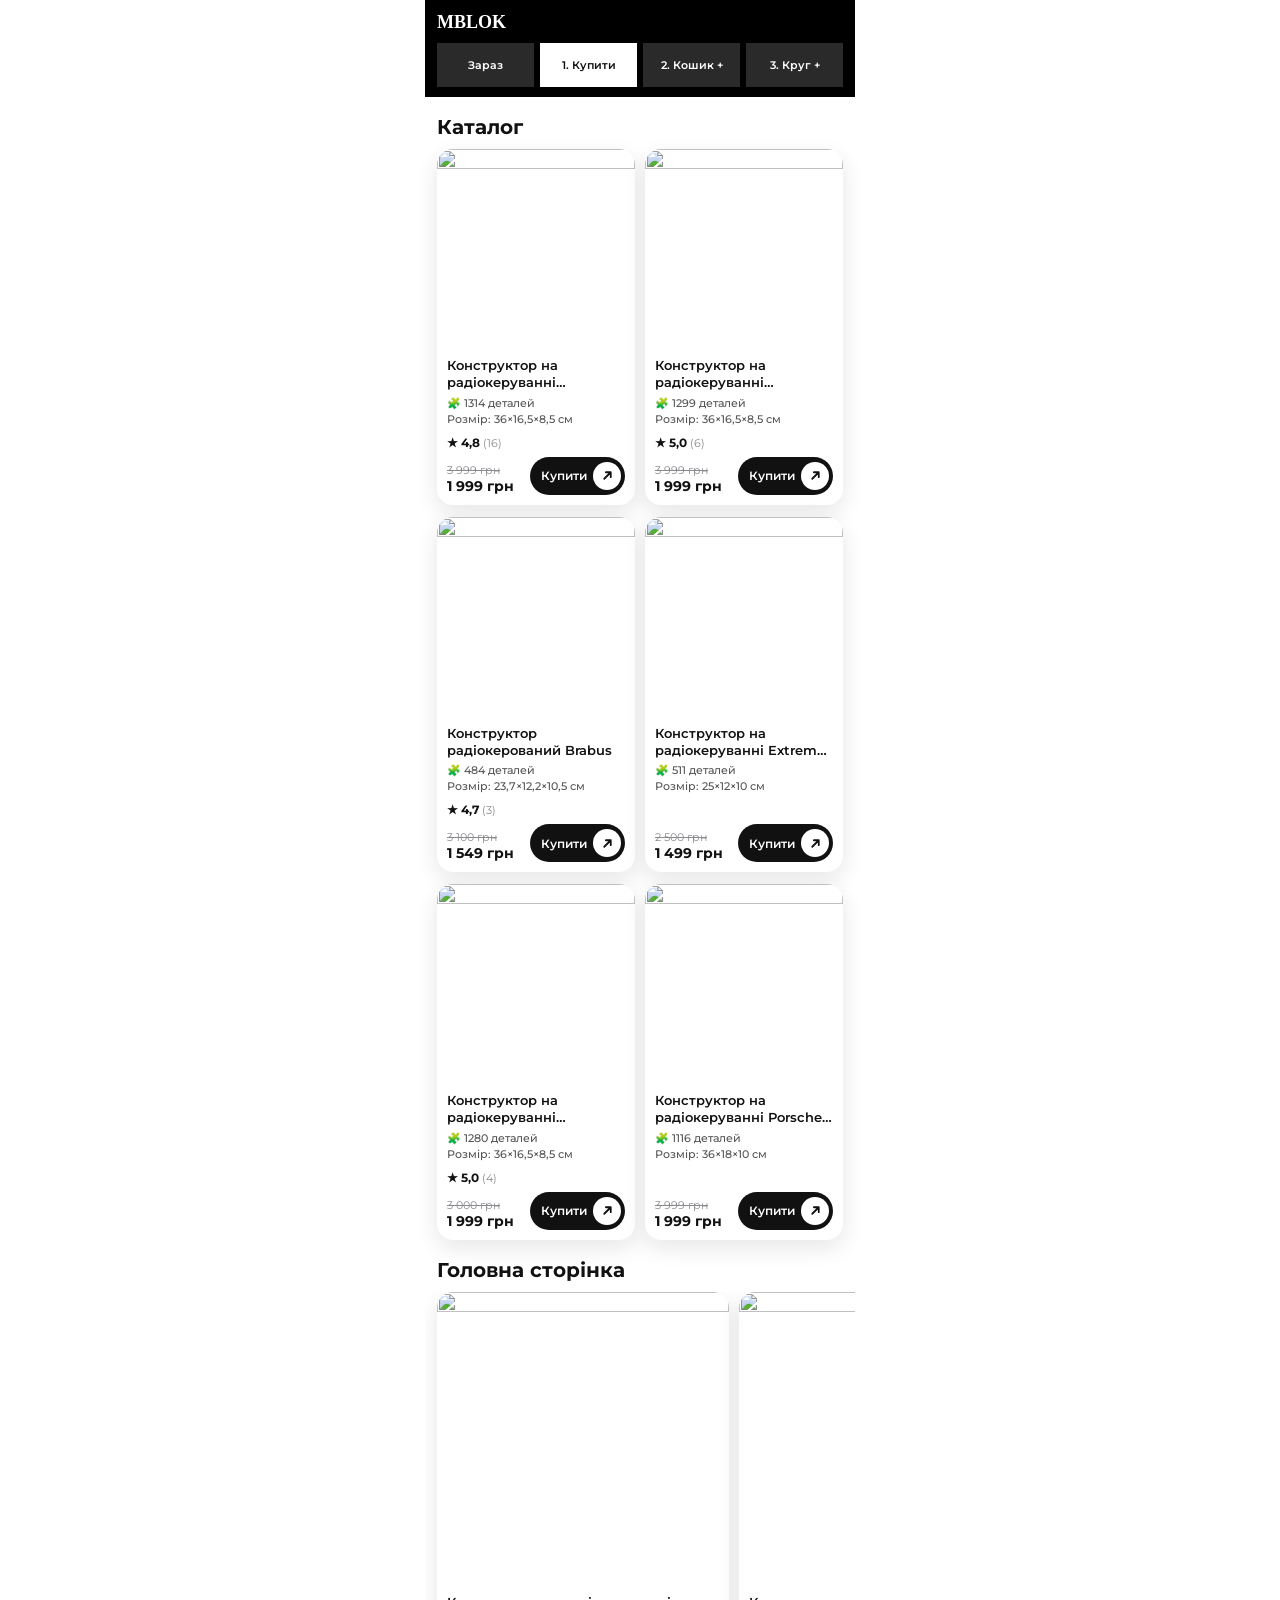
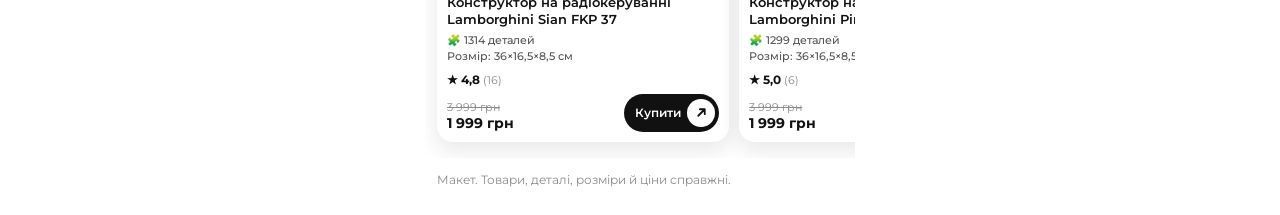
==== commit 456f25ce: "Try three cart button styles on the card options page Co-Authored-By: Claude Opus 5.5 <noreply@anthr" ====
--- a/cards/index.html
+++ b/cards/index.html
@@ -8,14 +8,19 @@
 .b .ph,.c .ph{position:relative}.b img{border-radius:14px}.b i{position:absolute;left:8px;bottom:8px;padding:3px 7px;background:rgba(17,17,17,.72);color:#fff;font:600 11px Montserrat;border-radius:6px}.b .t{margin-top:8px}.b .row{margin-top:4px}.b .pr{font-size:15px;margin-top:1px}
 .c{background:#f5f5f6;border-radius:18px;padding:6px 6px 8px}.c img{border-radius:13px}.c i{position:absolute;left:6px;top:6px;padding:3px 7px;background:rgba(255,255,255,.92);border-radius:999px;font-style:normal}.c .t{margin:8px 4px 6px}.c .row{padding:0 2px}.pill{font-size:14px;padding-left:2px}.c .cart{width:42px;height:42px;border-radius:999px}.pill b{white-space:nowrap}
 .dk{background:#111;color:#fff;border-radius:18px;padding:6px 6px 10px}.dk img{border-radius:13px}.dk .t{margin:8px 4px 3px}.dk .rt{margin:0 4px}.dk .n{color:#a8a8ad}.dk .row{margin:4px 2px 0 4px}.dk .pr{font-size:15px}.dk .cart{background:#fff;color:#111;width:42px;height:42px}
+.bt{position:relative;flex:none;border:0;cursor:pointer;background:#111;color:#fff;font-family:inherit;padding:0;display:inline-flex;align-items:center;justify-content:center;transition:transform .12s ease,background .16s}.bt:active{transform:scale(.94)}.bt.ok{background:#1f9d55}
+.b1{height:38px;padding:0 4px 0 11px;gap:6px;border-radius:999px;font-size:12px;font-weight:600}.b1 i{display:flex;align-items:center;justify-content:center;width:28px;height:28px;background:#fff;color:#111;border-radius:50%}
+.b2{width:46px;height:46px;border-radius:14px}.b2 i{position:absolute;right:6px;bottom:6px;display:flex;align-items:center;justify-content:center;width:15px;height:15px;background:#fff;color:#111;border-radius:50%}
+.b3{width:46px;height:46px;border-radius:50%}.b3 span{position:absolute;right:-2px;top:-2px;display:flex;align-items:center;justify-content:center;width:18px;height:18px;background:#469bde;color:#fff;border:2px solid #fff;border-radius:50%}
+
 .e{display:flex;flex-direction:column;background:#fff;border-radius:16px;overflow:hidden;box-shadow:0 8px 22px rgba(17,17,17,.1)}.eb{flex:1;display:flex;flex-direction:column;padding:10px}.e .pr b{white-space:nowrap}.e .d{white-space:nowrap}.e .d{font-size:11px;font-weight:500;color:#555;line-height:1.45;margin-top:5px}.e .rt{margin-top:4px;min-height:16px}.e .row{margin-top:auto;padding-top:6px;align-items:flex-end}.e s{display:block;font-size:11px;color:#8a8a8e}.e .pr{font-size:14px}.go{flex:none;display:flex;align-items:center;height:38px;padding:0 9px;background:#111;color:#fff;font-size:12px;font-weight:600;border-radius:10px;white-space:nowrap}.grid{gap:12px 10px}
 
 .sp{display:flex;justify-content:space-between;gap:6px;margin-top:4px;font-size:11px;font-weight:600;color:#555;white-space:nowrap}.c .sp{margin:-2px 4px 6px}.dk .sp{margin:0 4px 4px;color:#b8b8bd}
 
 html,body{background:#fff}body{margin:0 auto;max-width:430px}
 .bar{position:sticky;top:0;z-index:5;background:#000;color:#fff;padding:12px 12px 10px}.bar b{display:block;font:700 18px Georgia,serif;margin-bottom:10px}
-.tabs{display:grid;grid-template-columns:repeat(5,1fr);gap:6px}.tabs button{height:44px;border:0;background:#2a2a2a;color:#fff;font:600 11px Montserrat,Arial;cursor:pointer;padding:0 2px}.tabs button.on{background:#fff;color:#111}
+.tabs{display:grid;grid-template-columns:repeat(4,1fr);gap:6px}.tabs button{height:44px;border:0;background:#2a2a2a;color:#fff;font:600 11px Montserrat,Arial;cursor:pointer;padding:0 2px}.tabs button.on{background:#fff;color:#111}
 h3{margin:18px 12px 10px;font-size:20px}.v{display:none}.v.on{display:block}.grid{padding:0 12px}
 .car{display:flex;gap:10px;overflow-x:auto;padding:0 12px 16px;scrollbar-width:none;scroll-snap-type:x proximity}.car>*{flex:0 0 72%;scroll-snap-align:center}
 .note{margin:14px 12px 28px;font-size:12px;color:#8a8a8e}
-</style></head><body><div class=bar><b>MBLOK</b><div class=tabs><button data-k=now>Зараз</button><button data-k=a>A. Чиста</button><button data-k=b>B. Рамка</button><button data-k=c>C. Темна</button><button data-k=d class=on>D. Новий</button></div></div><div class="v" id="v-now"><h3>Каталог</h3><div class=grid><div class=a><img src="https://static.tildacdn.one/stor3564-3931-4334-a637-653534326262/ac5745373979f81362f09afb7c77ac1b.png"><div class=t>Конструктор на радіокеруванні Lamborghini Siаn FKP 37</div><div class=st><span class=s>★ 4,8</span><span class=n>(16)</span></div><div class=d>🧩 1314 деталей<br>Розмір: 36 × 16,5 × 8,5 см</div><div class=pr><b>1 999 грн</b></div><div class=b1>ПРО ТОВАР</div><div class=b2>В КОШИК</div></div><div class=a><img src="https://static.tildacdn.one/stor6634-3932-4331-a132-306430343962/31604ae0d81ba12d03306f99296c33b7.png"><div class=t>Конструктор на радіокеруванні Lamborghini Pink</div><div class=st><span class=s>★ 5,0</span><span class=n>(6)</span></div><div class=d>🧩 1299 деталей<br>Розмір: 36 × 16,5 × 8,5 см</div><div class=pr><b>1 999 грн</b></div><div class=b1>ПРО ТОВАР</div><div class=b2>В КОШИК</div></div><div class=a><img src="https://static.tildacdn.one/stor3233-6537-4931-b166-363239656332/cab939fc3f45d63b1e90e734d18bf718.jpg"><div class=t>Конструктор радіокерований Brabus</div><div class=st><span class=s>★ 4,7</span><span class=n>(3)</span></div><div class=d>🧩 484 деталей<br>Розмір: 23,7 × 12,2 × 10,5 см</div><div class=pr><b>1 549 грн</b></div><div class=b1>ПРО ТОВАР</div><div class=b2>В КОШИК</div></div><div class=a><img src="https://static.tildacdn.one/stor3566-3832-4538-b839-346339396561/3f64986ecae62a0745aa144d12d83923.jpg"><div class=t>Конструктор на радіокеруванні Extreme Jeep</div><div class=st><span class=n>&nbsp;</span></div><div class=d>🧩 511 деталей<br>Розмір: 25 × 12 × 10 см</div><div class=pr><b>1 499 грн</b></div><div class=b1>ПРО ТОВАР</div><div class=b2>В КОШИК</div></div><div class=a><img src="https://static.tildacdn.one/stor6266-6661-4562-a638-636465323363/12fe2301458e523536852fa51c0bfd78.jpg"><div class=t>Конструктор на радіокеруванні Lamborghini CyberPunk + LED підсвітка</div><div class=st><span class=s>★ 5,0</span><span class=n>(4)</span></div><div class=d>🧩 1280 деталей<br>Розмір: 36 × 16,5 × 8,5 см</div><div class=pr><b>1 999 грн</b></div><div class=b1>ПРО ТОВАР</div><div class=b2>В КОШИК</div></div><div class=a><img src="https://static.tildacdn.one/stor6136-6265-4033-b663-383036613237/63769eff8dd7940bbc204d0dca51d053.png"><div class=t>Конструктор на радіокеруванні Porsche 911 Cyberpunk PSE + LED підсвітка</div><div class=st><span class=n>&nbsp;</span></div><div class=d>🧩 1116 деталей<br>Розмір: 36 × 18 × 10 см</div><div class=pr><b>1 999 грн</b></div><div class=b1>ПРО ТОВАР</div><div class=b2>В КОШИК</div></div></div><h3>Головна сторінка</h3><div class=car><div class=a><img src="https://static.tildacdn.one/stor3564-3931-4334-a637-653534326262/ac5745373979f81362f09afb7c77ac1b.png"><div class=t>Конструктор на радіокеруванні Lamborghini Siаn FKP 37</div><div class=st><span class=s>★ 4,8</span><span class=n>(16)</span></div><div class=d>🧩 1314 деталей<br>Розмір: 36 × 16,5 × 8,5 см</div><div class=pr><b>1 999 грн</b></div><div class=b1>ПРО ТОВАР</div><div class=b2>В КОШИК</div></div><div class=a><img src="https://static.tildacdn.one/stor6634-3932-4331-a132-306430343962/31604ae0d81ba12d03306f99296c33b7.png"><div class=t>Конструктор на радіокеруванні Lamborghini Pink</div><div class=st><span class=s>★ 5,0</span><span class=n>(6)</span></div><div class=d>🧩 1299 деталей<br>Розмір: 36 × 16,5 × 8,5 см</div><div class=pr><b>1 999 грн</b></div><div class=b1>ПРО ТОВАР</div><div class=b2>В КОШИК</div></div><div class=a><img src="https://static.tildacdn.one/stor3233-6537-4931-b166-363239656332/cab939fc3f45d63b1e90e734d18bf718.jpg"><div class=t>Конструктор радіокерований Brabus</div><div class=st><span class=s>★ 4,7</span><span class=n>(3)</span></div><div class=d>🧩 484 деталей<br>Розмір: 23,7 × 12,2 × 10,5 см</div><div class=pr><b>1 549 грн</b></div><div class=b1>ПРО ТОВАР</div><div class=b2>В КОШИК</div></div><div class=a><img src="https://static.tildacdn.one/stor3566-3832-4538-b839-346339396561/3f64986ecae62a0745aa144d12d83923.jpg"><div class=t>Конструктор на радіокеруванні Extreme Jeep</div><div class=st><span class=n>&nbsp;</span></div><div class=d>🧩 511 деталей<br>Розмір: 25 × 12 × 10 см</div><div class=pr><b>1 499 грн</b></div><div class=b1>ПРО ТОВАР</div><div class=b2>В КОШИК</div></div><div class=a><img src="https://static.tildacdn.one/stor6266-6661-4562-a638-636465323363/12fe2301458e523536852fa51c0bfd78.jpg"><div class=t>Конструктор на радіокеруванні Lamborghini CyberPunk + LED підсвітка</div><div class=st><span class=s>★ 5,0</span><span class=n>(4)</span></div><div class=d>🧩 1280 деталей<br>Розмір: 36 × 16,5 × 8,5 см</div><div class=pr><b>1 999 грн</b></div><div class=b1>ПРО ТОВАР</div><div class=b2>В КОШИК</div></div><div class=a><img src="https://static.tildacdn.one/stor6136-6265-4033-b663-383036613237/63769eff8dd7940bbc204d0dca51d053.png"><div class=t>Конструктор на радіокеруванні Porsche 911 Cyberpunk PSE + LED підсвітка</div><div class=st><span class=n>&nbsp;</span></div><div class=d>🧩 1116 деталей<br>Розмір: 36 × 18 × 10 см</div><div class=pr><b>1 999 грн</b></div><div class=b1>ПРО ТОВАР</div><div class=b2>В КОШИК</div></div></div></div><div class="v" id="v-a"><h3>Каталог</h3><div class=grid><div class=b><div class=ph><img src="https://static.tildacdn.one/stor3564-3931-4334-a637-653534326262/ac5745373979f81362f09afb7c77ac1b.png"></div><div class=t>Конструктор на радіокеруванні Lamborghini Siаn FKP 37</div><div class=sp><span>1314 дет.</span><span>36×16,5×8,5 см</span></div><div class=row><div><div class=rt><span class=s>★ 4,8</span><span class=n>(16)</span></div><div class=pr><b>1 999 грн</b></div></div><span class=cart><svg width="20" height="20" viewBox="0 0 24 24" fill="none" stroke="currentColor" stroke-width="2" stroke-linecap="round" stroke-linejoin="round"><path d="M6 8h12l1 13H5L6 8z"/><path d="M9 8V6a3 3 0 016 0v2"/></svg></span></div></div><div class=b><div class=ph><img src="https://static.tildacdn.one/stor6634-3932-4331-a132-306430343962/31604ae0d81ba12d03306f99296c33b7.png"></div><div class=t>Конструктор на радіокеруванні Lamborghini Pink</div><div class=sp><span>1299 дет.</span><span>36×16,5×8,5 см</span></div><div class=row><div><div class=rt><span class=s>★ 5,0</span><span class=n>(6)</span></div><div class=pr><b>1 999 грн</b></div></div><span class=cart><svg width="20" height="20" viewBox="0 0 24 24" fill="none" stroke="currentColor" stroke-width="2" stroke-linecap="round" stroke-linejoin="round"><path d="M6 8h12l1 13H5L6 8z"/><path d="M9 8V6a3 3 0 016 0v2"/></svg></span></div></div><div class=b><div class=ph><img src="https://static.tildacdn.one/stor3233-6537-4931-b166-363239656332/cab939fc3f45d63b1e90e734d18bf718.jpg"></div><div class=t>Конструктор радіокерований Brabus</div><div class=sp><span>484 дет.</span><span>23,7×12,2×10,5 см</span></div><div class=row><div><div class=rt><span class=s>★ 4,7</span><span class=n>(3)</span></div><div class=pr><b>1 549 грн</b></div></div><span class=cart><svg width="20" height="20" viewBox="0 0 24 24" fill="none" stroke="currentColor" stroke-width="2" stroke-linecap="round" stroke-linejoin="round"><path d="M6 8h12l1 13H5L6 8z"/><path d="M9 8V6a3 3 0 016 0v2"/></svg></span></div></div><div class=b><div class=ph><img src="https://static.tildacdn.one/stor3566-3832-4538-b839-346339396561/3f64986ecae62a0745aa144d12d83923.jpg"></div><div class=t>Конструктор на радіокеруванні Extreme Jeep</div><div class=sp><span>511 дет.</span><span>25×12×10 см</span></div><div class=row><div><div class=rt><span class=n>&nbsp;</span></div><div class=pr><b>1 499 грн</b></div></div><span class=cart><svg width="20" height="20" viewBox="0 0 24 24" fill="none" stroke="currentColor" stroke-width="2" stroke-linecap="round" stroke-linejoin="round"><path d="M6 8h12l1 13H5L6 8z"/><path d="M9 8V6a3 3 0 016 0v2"/></svg></span></div></div><div class=b><div class=ph><img src="https://static.tildacdn.one/stor6266-6661-4562-a638-636465323363/12fe2301458e523536852fa51c0bfd78.jpg"></div><div class=t>Конструктор на радіокеруванні Lamborghini CyberPunk + LED підсвітка</div><div class=sp><span>1280 дет.</span><span>36×16,5×8,5 см</span></div><div class=row><div><div class=rt><span class=s>★ 5,0</span><span class=n>(4)</span></div><div class=pr><b>1 999 грн</b></div></div><span class=cart><svg width="20" height="20" viewBox="0 0 24 24" fill="none" stroke="currentColor" stroke-width="2" stroke-linecap="round" stroke-linejoin="round"><path d="M6 8h12l1 13H5L6 8z"/><path d="M9 8V6a3 3 0 016 0v2"/></svg></span></div></div><div class=b><div class=ph><img src="https://static.tildacdn.one/stor6136-6265-4033-b663-383036613237/63769eff8dd7940bbc204d0dca51d053.png"></div><div class=t>Конструктор на радіокеруванні Porsche 911 Cyberpunk PSE + LED підсвітка</div><div class=sp><span>1116 дет.</span><span>36×18×10 см</span></div><div class=row><div><div class=rt><span class=n>&nbsp;</span></div><div class=pr><b>1 999 грн</b></div></div><span class=cart><svg width="20" height="20" viewBox="0 0 24 24" fill="none" stroke="currentColor" stroke-width="2" stroke-linecap="round" stroke-linejoin="round"><path d="M6 8h12l1 13H5L6 8z"/><path d="M9 8V6a3 3 0 016 0v2"/></svg></span></div></div></div><h3>Головна сторінка</h3><div class=car><div class=b><div class=ph><img src="https://static.tildacdn.one/stor3564-3931-4334-a637-653534326262/ac5745373979f81362f09afb7c77ac1b.png"></div><div class=t>Конструктор на радіокеруванні Lamborghini Siаn FKP 37</div><div class=sp><span>1314 дет.</span><span>36×16,5×8,5 см</span></div><div class=row><div><div class=rt><span class=s>★ 4,8</span><span class=n>(16)</span></div><div class=pr><b>1 999 грн</b></div></div><span class=cart><svg width="20" height="20" viewBox="0 0 24 24" fill="none" stroke="currentColor" stroke-width="2" stroke-linecap="round" stroke-linejoin="round"><path d="M6 8h12l1 13H5L6 8z"/><path d="M9 8V6a3 3 0 016 0v2"/></svg></span></div></div><div class=b><div class=ph><img src="https://static.tildacdn.one/stor6634-3932-4331-a132-306430343962/31604ae0d81ba12d03306f99296c33b7.png"></div><div class=t>Конструктор на радіокеруванні Lamborghini Pink</div><div class=sp><span>1299 дет.</span><span>36×16,5×8,5 см</span></div><div class=row><div><div class=rt><span class=s>★ 5,0</span><span class=n>(6)</span></div><div class=pr><b>1 999 грн</b></div></div><span class=cart><svg width="20" height="20" viewBox="0 0 24 24" fill="none" stroke="currentColor" stroke-width="2" stroke-linecap="round" stroke-linejoin="round"><path d="M6 8h12l1 13H5L6 8z"/><path d="M9 8V6a3 3 0 016 0v2"/></svg></span></div></div><div class=b><div class=ph><img src="https://static.tildacdn.one/stor3233-6537-4931-b166-363239656332/cab939fc3f45d63b1e90e734d18bf718.jpg"></div><div class=t>Конструктор радіокерований Brabus</div><div class=sp><span>484 дет.</span><span>23,7×12,2×10,5 см</span></div><div class=row><div><div class=rt><span class=s>★ 4,7</span><span class=n>(3)</span></div><div class=pr><b>1 549 грн</b></div></div><span class=cart><svg width="20" height="20" viewBox="0 0 24 24" fill="none" stroke="currentColor" stroke-width="2" stroke-linecap="round" stroke-linejoin="round"><path d="M6 8h12l1 13H5L6 8z"/><path d="M9 8V6a3 3 0 016 0v2"/></svg></span></div></div><div class=b><div class=ph><img src="https://static.tildacdn.one/stor3566-3832-4538-b839-346339396561/3f64986ecae62a0745aa144d12d83923.jpg"></div><div class=t>Конструктор на радіокеруванні Extreme Jeep</div><div class=sp><span>511 дет.</span><span>25×12×10 см</span></div><div class=row><div><div class=rt><span class=n>&nbsp;</span></div><div class=pr><b>1 499 грн</b></div></div><span class=cart><svg width="20" height="20" viewBox="0 0 24 24" fill="none" stroke="currentColor" stroke-width="2" stroke-linecap="round" stroke-linejoin="round"><path d="M6 8h12l1 13H5L6 8z"/><path d="M9 8V6a3 3 0 016 0v2"/></svg></span></div></div><div class=b><div class=ph><img src="https://static.tildacdn.one/stor6266-6661-4562-a638-636465323363/12fe2301458e523536852fa51c0bfd78.jpg"></div><div class=t>Конструктор на радіокеруванні Lamborghini CyberPunk + LED підсвітка</div><div class=sp><span>1280 дет.</span><span>36×16,5×8,5 см</span></div><div class=row><div><div class=rt><span class=s>★ 5,0</span><span class=n>(4)</span></div><div class=pr><b>1 999 грн</b></div></div><span class=cart><svg width="20" height="20" viewBox="0 0 24 24" fill="none" stroke="currentColor" stroke-width="2" stroke-linecap="round" stroke-linejoin="round"><path d="M6 8h12l1 13H5L6 8z"/><path d="M9 8V6a3 3 0 016 0v2"/></svg></span></div></div><div class=b><div class=ph><img src="https://static.tildacdn.one/stor6136-6265-4033-b663-383036613237/63769eff8dd7940bbc204d0dca51d053.png"></div><div class=t>Конструктор на радіокеруванні Porsche 911 Cyberpunk PSE + LED підсвітка</div><div class=sp><span>1116 дет.</span><span>36×18×10 см</span></div><div class=row><div><div class=rt><span class=n>&nbsp;</span></div><div class=pr><b>1 999 грн</b></div></div><span class=cart><svg width="20" height="20" viewBox="0 0 24 24" fill="none" stroke="currentColor" stroke-width="2" stroke-linecap="round" stroke-linejoin="round"><path d="M6 8h12l1 13H5L6 8z"/><path d="M9 8V6a3 3 0 016 0v2"/></svg></span></div></div></div></div><div class="v" id="v-b"><h3>Каталог</h3><div class=grid><div class=c><div class=ph><img src="https://static.tildacdn.one/stor3564-3931-4334-a637-653534326262/ac5745373979f81362f09afb7c77ac1b.png"><i><span class=s>★ 4,8</span><span class=n>(16)</span></i></div><div class=t>Конструктор на радіокеруванні Lamborghini Siаn FKP 37</div><div class=sp><span>1314 дет.</span><span>36×16,5×8,5 см</span></div><div class=row><span class=pill><b>1 999 грн</b></span><span class=cart><svg width="20" height="20" viewBox="0 0 24 24" fill="none" stroke="currentColor" stroke-width="2" stroke-linecap="round" stroke-linejoin="round"><path d="M6 8h12l1 13H5L6 8z"/><path d="M9 8V6a3 3 0 016 0v2"/></svg></span></div></div><div class=c><div class=ph><img src="https://static.tildacdn.one/stor6634-3932-4331-a132-306430343962/31604ae0d81ba12d03306f99296c33b7.png"><i><span class=s>★ 5,0</span><span class=n>(6)</span></i></div><div class=t>Конструктор на радіокеруванні Lamborghini Pink</div><div class=sp><span>1299 дет.</span><span>36×16,5×8,5 см</span></div><div class=row><span class=pill><b>1 999 грн</b></span><span class=cart><svg width="20" height="20" viewBox="0 0 24 24" fill="none" stroke="currentColor" stroke-width="2" stroke-linecap="round" stroke-linejoin="round"><path d="M6 8h12l1 13H5L6 8z"/><path d="M9 8V6a3 3 0 016 0v2"/></svg></span></div></div><div class=c><div class=ph><img src="https://static.tildacdn.one/stor3233-6537-4931-b166-363239656332/cab939fc3f45d63b1e90e734d18bf718.jpg"><i><span class=s>★ 4,7</span><span class=n>(3)</span></i></div><div class=t>Конструктор радіокерований Brabus</div><div class=sp><span>484 дет.</span><span>23,7×12,2×10,5 см</span></div><div class=row><span class=pill><b>1 549 грн</b></span><span class=cart><svg width="20" height="20" viewBox="0 0 24 24" fill="none" stroke="currentColor" stroke-width="2" stroke-linecap="round" stroke-linejoin="round"><path d="M6 8h12l1 13H5L6 8z"/><path d="M9 8V6a3 3 0 016 0v2"/></svg></span></div></div><div class=c><div class=ph><img src="https://static.tildacdn.one/stor3566-3832-4538-b839-346339396561/3f64986ecae62a0745aa144d12d83923.jpg"></div><div class=t>Конструктор на радіокеруванні Extreme Jeep</div><div class=sp><span>511 дет.</span><span>25×12×10 см</span></div><div class=row><span class=pill><b>1 499 грн</b></span><span class=cart><svg width="20" height="20" viewBox="0 0 24 24" fill="none" stroke="currentColor" stroke-width="2" stroke-linecap="round" stroke-linejoin="round"><path d="M6 8h12l1 13H5L6 8z"/><path d="M9 8V6a3 3 0 016 0v2"/></svg></span></div></div><div class=c><div class=ph><img src="https://static.tildacdn.one/stor6266-6661-4562-a638-636465323363/12fe2301458e523536852fa51c0bfd78.jpg"><i><span class=s>★ 5,0</span><span class=n>(4)</span></i></div><div class=t>Конструктор на радіокеруванні Lamborghini CyberPunk + LED підсвітка</div><div class=sp><span>1280 дет.</span><span>36×16,5×8,5 см</span></div><div class=row><span class=pill><b>1 999 грн</b></span><span class=cart><svg width="20" height="20" viewBox="0 0 24 24" fill="none" stroke="currentColor" stroke-width="2" stroke-linecap="round" stroke-linejoin="round"><path d="M6 8h12l1 13H5L6 8z"/><path d="M9 8V6a3 3 0 016 0v2"/></svg></span></div></div><div class=c><div class=ph><img src="https://static.tildacdn.one/stor6136-6265-4033-b663-383036613237/63769eff8dd7940bbc204d0dca51d053.png"></div><div class=t>Конструктор на радіокеруванні Porsche 911 Cyberpunk PSE + LED підсвітка</div><div class=sp><span>1116 дет.</span><span>36×18×10 см</span></div><div class=row><span class=pill><b>1 999 грн</b></span><span class=cart><svg width="20" height="20" viewBox="0 0 24 24" fill="none" stroke="currentColor" stroke-width="2" stroke-linecap="round" stroke-linejoin="round"><path d="M6 8h12l1 13H5L6 8z"/><path d="M9 8V6a3 3 0 016 0v2"/></svg></span></div></div></div><h3>Головна сторінка</h3><div class=car><div class=c><div class=ph><img src="https://static.tildacdn.one/stor3564-3931-4334-a637-653534326262/ac5745373979f81362f09afb7c77ac1b.png"><i><span class=s>★ 4,8</span><span class=n>(16)</span></i></div><div class=t>Конструктор на радіокеруванні Lamborghini Siаn FKP 37</div><div class=sp><span>1314 дет.</span><span>36×16,5×8,5 см</span></div><div class=row><span class=pill><b>1 999 грн</b></span><span class=cart><svg width="20" height="20" viewBox="0 0 24 24" fill="none" stroke="currentColor" stroke-width="2" stroke-linecap="round" stroke-linejoin="round"><path d="M6 8h12l1 13H5L6 8z"/><path d="M9 8V6a3 3 0 016 0v2"/></svg></span></div></div><div class=c><div class=ph><img src="https://static.tildacdn.one/stor6634-3932-4331-a132-306430343962/31604ae0d81ba12d03306f99296c33b7.png"><i><span class=s>★ 5,0</span><span class=n>(6)</span></i></div><div class=t>Конструктор на радіокеруванні Lamborghini Pink</div><div class=sp><span>1299 дет.</span><span>36×16,5×8,5 см</span></div><div class=row><span class=pill><b>1 999 грн</b></span><span class=cart><svg width="20" height="20" viewBox="0 0 24 24" fill="none" stroke="currentColor" stroke-width="2" stroke-linecap="round" stroke-linejoin="round"><path d="M6 8h12l1 13H5L6 8z"/><path d="M9 8V6a3 3 0 016 0v2"/></svg></span></div></div><div class=c><div class=ph><img src="https://static.tildacdn.one/stor3233-6537-4931-b166-363239656332/cab939fc3f45d63b1e90e734d18bf718.jpg"><i><span class=s>★ 4,7</span><span class=n>(3)</span></i></div><div class=t>Конструктор радіокерований Brabus</div><div class=sp><span>484 дет.</span><span>23,7×12,2×10,5 см</span></div><div class=row><span class=pill><b>1 549 грн</b></span><span class=cart><svg width="20" height="20" viewBox="0 0 24 24" fill="none" stroke="currentColor" stroke-width="2" stroke-linecap="round" stroke-linejoin="round"><path d="M6 8h12l1 13H5L6 8z"/><path d="M9 8V6a3 3 0 016 0v2"/></svg></span></div></div><div class=c><div class=ph><img src="https://static.tildacdn.one/stor3566-3832-4538-b839-346339396561/3f64986ecae62a0745aa144d12d83923.jpg"></div><div class=t>Конструктор на радіокеруванні Extreme Jeep</div><div class=sp><span>511 дет.</span><span>25×12×10 см</span></div><div class=row><span class=pill><b>1 499 грн</b></span><span class=cart><svg width="20" height="20" viewBox="0 0 24 24" fill="none" stroke="currentColor" stroke-width="2" stroke-linecap="round" stroke-linejoin="round"><path d="M6 8h12l1 13H5L6 8z"/><path d="M9 8V6a3 3 0 016 0v2"/></svg></span></div></div><div class=c><div class=ph><img src="https://static.tildacdn.one/stor6266-6661-4562-a638-636465323363/12fe2301458e523536852fa51c0bfd78.jpg"><i><span class=s>★ 5,0</span><span class=n>(4)</span></i></div><div class=t>Конструктор на радіокеруванні Lamborghini CyberPunk + LED підсвітка</div><div class=sp><span>1280 дет.</span><span>36×16,5×8,5 см</span></div><div class=row><span class=pill><b>1 999 грн</b></span><span class=cart><svg width="20" height="20" viewBox="0 0 24 24" fill="none" stroke="currentColor" stroke-width="2" stroke-linecap="round" stroke-linejoin="round"><path d="M6 8h12l1 13H5L6 8z"/><path d="M9 8V6a3 3 0 016 0v2"/></svg></span></div></div><div class=c><div class=ph><img src="https://static.tildacdn.one/stor6136-6265-4033-b663-383036613237/63769eff8dd7940bbc204d0dca51d053.png"></div><div class=t>Конструктор на радіокеруванні Porsche 911 Cyberpunk PSE + LED підсвітка</div><div class=sp><span>1116 дет.</span><span>36×18×10 см</span></div><div class=row><span class=pill><b>1 999 грн</b></span><span class=cart><svg width="20" height="20" viewBox="0 0 24 24" fill="none" stroke="currentColor" stroke-width="2" stroke-linecap="round" stroke-linejoin="round"><path d="M6 8h12l1 13H5L6 8z"/><path d="M9 8V6a3 3 0 016 0v2"/></svg></span></div></div></div></div><div class="v" id="v-c"><h3>Каталог</h3><div class=grid><div class=dk><div class=ph><img src="https://static.tildacdn.one/stor3564-3931-4334-a637-653534326262/ac5745373979f81362f09afb7c77ac1b.png"></div><div class=t>Конструктор на радіокеруванні Lamborghini Siаn FKP 37</div><div class=sp><span>1314 дет.</span><span>36×16,5×8,5 см</span></div><div class=rt><span class=s>★ 4,8</span><span class=n>(16)</span></div><div class=row><div class=pr><b>1 999 грн</b></div><span class=cart><svg width="20" height="20" viewBox="0 0 24 24" fill="none" stroke="currentColor" stroke-width="2" stroke-linecap="round" stroke-linejoin="round"><path d="M6 8h12l1 13H5L6 8z"/><path d="M9 8V6a3 3 0 016 0v2"/></svg></span></div></div><div class=dk><div class=ph><img src="https://static.tildacdn.one/stor6634-3932-4331-a132-306430343962/31604ae0d81ba12d03306f99296c33b7.png"></div><div class=t>Конструктор на радіокеруванні Lamborghini Pink</div><div class=sp><span>1299 дет.</span><span>36×16,5×8,5 см</span></div><div class=rt><span class=s>★ 5,0</span><span class=n>(6)</span></div><div class=row><div class=pr><b>1 999 грн</b></div><span class=cart><svg width="20" height="20" viewBox="0 0 24 24" fill="none" stroke="currentColor" stroke-width="2" stroke-linecap="round" stroke-linejoin="round"><path d="M6 8h12l1 13H5L6 8z"/><path d="M9 8V6a3 3 0 016 0v2"/></svg></span></div></div><div class=dk><div class=ph><img src="https://static.tildacdn.one/stor3233-6537-4931-b166-363239656332/cab939fc3f45d63b1e90e734d18bf718.jpg"></div><div class=t>Конструктор радіокерований Brabus</div><div class=sp><span>484 дет.</span><span>23,7×12,2×10,5 см</span></div><div class=rt><span class=s>★ 4,7</span><span class=n>(3)</span></div><div class=row><div class=pr><b>1 549 грн</b></div><span class=cart><svg width="20" height="20" viewBox="0 0 24 24" fill="none" stroke="currentColor" stroke-width="2" stroke-linecap="round" stroke-linejoin="round"><path d="M6 8h12l1 13H5L6 8z"/><path d="M9 8V6a3 3 0 016 0v2"/></svg></span></div></div><div class=dk><div class=ph><img src="https://static.tildacdn.one/stor3566-3832-4538-b839-346339396561/3f64986ecae62a0745aa144d12d83923.jpg"></div><div class=t>Конструктор на радіокеруванні Extreme Jeep</div><div class=sp><span>511 дет.</span><span>25×12×10 см</span></div><div class=rt><span class=n>&nbsp;</span></div><div class=row><div class=pr><b>1 499 грн</b></div><span class=cart><svg width="20" height="20" viewBox="0 0 24 24" fill="none" stroke="currentColor" stroke-width="2" stroke-linecap="round" stroke-linejoin="round"><path d="M6 8h12l1 13H5L6 8z"/><path d="M9 8V6a3 3 0 016 0v2"/></svg></span></div></div><div class=dk><div class=ph><img src="https://static.tildacdn.one/stor6266-6661-4562-a638-636465323363/12fe2301458e523536852fa51c0bfd78.jpg"></div><div class=t>Конструктор на радіокеруванні Lamborghini CyberPunk + LED підсвітка</div><div class=sp><span>1280 дет.</span><span>36×16,5×8,5 см</span></div><div class=rt><span class=s>★ 5,0</span><span class=n>(4)</span></div><div class=row><div class=pr><b>1 999 грн</b></div><span class=cart><svg width="20" height="20" viewBox="0 0 24 24" fill="none" stroke="currentColor" stroke-width="2" stroke-linecap="round" stroke-linejoin="round"><path d="M6 8h12l1 13H5L6 8z"/><path d="M9 8V6a3 3 0 016 0v2"/></svg></span></div></div><div class=dk><div class=ph><img src="https://static.tildacdn.one/stor6136-6265-4033-b663-383036613237/63769eff8dd7940bbc204d0dca51d053.png"></div><div class=t>Конструктор на радіокеруванні Porsche 911 Cyberpunk PSE + LED підсвітка</div><div class=sp><span>1116 дет.</span><span>36×18×10 см</span></div><div class=rt><span class=n>&nbsp;</span></div><div class=row><div class=pr><b>1 999 грн</b></div><span class=cart><svg width="20" height="20" viewBox="0 0 24 24" fill="none" stroke="currentColor" stroke-width="2" stroke-linecap="round" stroke-linejoin="round"><path d="M6 8h12l1 13H5L6 8z"/><path d="M9 8V6a3 3 0 016 0v2"/></svg></span></div></div></div><h3>Головна сторінка</h3><div class=car><div class=dk><div class=ph><img src="https://static.tildacdn.one/stor3564-3931-4334-a637-653534326262/ac5745373979f81362f09afb7c77ac1b.png"></div><div class=t>Конструктор на радіокеруванні Lamborghini Siаn FKP 37</div><div class=sp><span>1314 дет.</span><span>36×16,5×8,5 см</span></div><div class=rt><span class=s>★ 4,8</span><span class=n>(16)</span></div><div class=row><div class=pr><b>1 999 грн</b></div><span class=cart><svg width="20" height="20" viewBox="0 0 24 24" fill="none" stroke="currentColor" stroke-width="2" stroke-linecap="round" stroke-linejoin="round"><path d="M6 8h12l1 13H5L6 8z"/><path d="M9 8V6a3 3 0 016 0v2"/></svg></span></div></div><div class=dk><div class=ph><img src="https://static.tildacdn.one/stor6634-3932-4331-a132-306430343962/31604ae0d81ba12d03306f99296c33b7.png"></div><div class=t>Конструктор на радіокеруванні Lamborghini Pink</div><div class=sp><span>1299 дет.</span><span>36×16,5×8,5 см</span></div><div class=rt><span class=s>★ 5,0</span><span class=n>(6)</span></div><div class=row><div class=pr><b>1 999 грн</b></div><span class=cart><svg width="20" height="20" viewBox="0 0 24 24" fill="none" stroke="currentColor" stroke-width="2" stroke-linecap="round" stroke-linejoin="round"><path d="M6 8h12l1 13H5L6 8z"/><path d="M9 8V6a3 3 0 016 0v2"/></svg></span></div></div><div class=dk><div class=ph><img src="https://static.tildacdn.one/stor3233-6537-4931-b166-363239656332/cab939fc3f45d63b1e90e734d18bf718.jpg"></div><div class=t>Конструктор радіокерований Brabus</div><div class=sp><span>484 дет.</span><span>23,7×12,2×10,5 см</span></div><div class=rt><span class=s>★ 4,7</span><span class=n>(3)</span></div><div class=row><div class=pr><b>1 549 грн</b></div><span class=cart><svg width="20" height="20" viewBox="0 0 24 24" fill="none" stroke="currentColor" stroke-width="2" stroke-linecap="round" stroke-linejoin="round"><path d="M6 8h12l1 13H5L6 8z"/><path d="M9 8V6a3 3 0 016 0v2"/></svg></span></div></div><div class=dk><div class=ph><img src="https://static.tildacdn.one/stor3566-3832-4538-b839-346339396561/3f64986ecae62a0745aa144d12d83923.jpg"></div><div class=t>Конструктор на радіокеруванні Extreme Jeep</div><div class=sp><span>511 дет.</span><span>25×12×10 см</span></div><div class=rt><span class=n>&nbsp;</span></div><div class=row><div class=pr><b>1 499 грн</b></div><span class=cart><svg width="20" height="20" viewBox="0 0 24 24" fill="none" stroke="currentColor" stroke-width="2" stroke-linecap="round" stroke-linejoin="round"><path d="M6 8h12l1 13H5L6 8z"/><path d="M9 8V6a3 3 0 016 0v2"/></svg></span></div></div><div class=dk><div class=ph><img src="https://static.tildacdn.one/stor6266-6661-4562-a638-636465323363/12fe2301458e523536852fa51c0bfd78.jpg"></div><div class=t>Конструктор на радіокеруванні Lamborghini CyberPunk + LED підсвітка</div><div class=sp><span>1280 дет.</span><span>36×16,5×8,5 см</span></div><div class=rt><span class=s>★ 5,0</span><span class=n>(4)</span></div><div class=row><div class=pr><b>1 999 грн</b></div><span class=cart><svg width="20" height="20" viewBox="0 0 24 24" fill="none" stroke="currentColor" stroke-width="2" stroke-linecap="round" stroke-linejoin="round"><path d="M6 8h12l1 13H5L6 8z"/><path d="M9 8V6a3 3 0 016 0v2"/></svg></span></div></div><div class=dk><div class=ph><img src="https://static.tildacdn.one/stor6136-6265-4033-b663-383036613237/63769eff8dd7940bbc204d0dca51d053.png"></div><div class=t>Конструктор на радіокеруванні Porsche 911 Cyberpunk PSE + LED підсвітка</div><div class=sp><span>1116 дет.</span><span>36×18×10 см</span></div><div class=rt><span class=n>&nbsp;</span></div><div class=row><div class=pr><b>1 999 грн</b></div><span class=cart><svg width="20" height="20" viewBox="0 0 24 24" fill="none" stroke="currentColor" stroke-width="2" stroke-linecap="round" stroke-linejoin="round"><path d="M6 8h12l1 13H5L6 8z"/><path d="M9 8V6a3 3 0 016 0v2"/></svg></span></div></div></div></div><div class="v on" id="v-d"><h3>Каталог</h3><div class=grid><div class=e><img src="https://static.tildacdn.one/stor3564-3931-4334-a637-653534326262/ac5745373979f81362f09afb7c77ac1b.png"><div class=eb><div class=t>Конструктор на радіокеруванні Lamborghini Siаn FKP 37</div><div class=d>🧩 1314 деталей<br>Розмір: 36×16,5×8,5 см</div><div class=rt><span class=s>★ 4,8</span><span class=n>(16)</span></div><div class=row><div><s>3 999 грн</s><div class=pr><b>1 999 грн</b></div></div><span class=go>В кошик</span></div></div></div><div class=e><img src="https://static.tildacdn.one/stor6634-3932-4331-a132-306430343962/31604ae0d81ba12d03306f99296c33b7.png"><div class=eb><div class=t>Конструктор на радіокеруванні Lamborghini Pink</div><div class=d>🧩 1299 деталей<br>Розмір: 36×16,5×8,5 см</div><div class=rt><span class=s>★ 5,0</span><span class=n>(6)</span></div><div class=row><div><s>3 999 грн</s><div class=pr><b>1 999 грн</b></div></div><span class=go>В кошик</span></div></div></div><div class=e><img src="https://static.tildacdn.one/stor3233-6537-4931-b166-363239656332/cab939fc3f45d63b1e90e734d18bf718.jpg"><div class=eb><div class=t>Конструктор радіокерований Brabus</div><div class=d>🧩 484 деталей<br>Розмір: 23,7×12,2×10,5 см</div><div class=rt><span class=s>★ 4,7</span><span class=n>(3)</span></div><div class=row><div><s>3 100 грн</s><div class=pr><b>1 549 грн</b></div></div><span class=go>В кошик</span></div></div></div><div class=e><img src="https://static.tildacdn.one/stor3566-3832-4538-b839-346339396561/3f64986ecae62a0745aa144d12d83923.jpg"><div class=eb><div class=t>Конструктор на радіокеруванні Extreme Jeep</div><div class=d>🧩 511 деталей<br>Розмір: 25×12×10 см</div><div class=rt><span class=n>&nbsp;</span></div><div class=row><div><s>2 500 грн</s><div class=pr><b>1 499 грн</b></div></div><span class=go>В кошик</span></div></div></div><div class=e><img src="https://static.tildacdn.one/stor6266-6661-4562-a638-636465323363/12fe2301458e523536852fa51c0bfd78.jpg"><div class=eb><div class=t>Конструктор на радіокеруванні Lamborghini CyberPunk + LED підсвітка</div><div class=d>🧩 1280 деталей<br>Розмір: 36×16,5×8,5 см</div><div class=rt><span class=s>★ 5,0</span><span class=n>(4)</span></div><div class=row><div><s>3 000 грн</s><div class=pr><b>1 999 грн</b></div></div><span class=go>В кошик</span></div></div></div><div class=e><img src="https://static.tildacdn.one/stor6136-6265-4033-b663-383036613237/63769eff8dd7940bbc204d0dca51d053.png"><div class=eb><div class=t>Конструктор на радіокеруванні Porsche 911 Cyberpunk PSE + LED підсвітка</div><div class=d>🧩 1116 деталей<br>Розмір: 36×18×10 см</div><div class=rt><span class=n>&nbsp;</span></div><div class=row><div><s>3 999 грн</s><div class=pr><b>1 999 грн</b></div></div><span class=go>В кошик</span></div></div></div></div><h3>Головна сторінка</h3><div class=car><div class=e><img src="https://static.tildacdn.one/stor3564-3931-4334-a637-653534326262/ac5745373979f81362f09afb7c77ac1b.png"><div class=eb><div class=t>Конструктор на радіокеруванні Lamborghini Siаn FKP 37</div><div class=d>🧩 1314 деталей<br>Розмір: 36×16,5×8,5 см</div><div class=rt><span class=s>★ 4,8</span><span class=n>(16)</span></div><div class=row><div><s>3 999 грн</s><div class=pr><b>1 999 грн</b></div></div><span class=go>В кошик</span></div></div></div><div class=e><img src="https://static.tildacdn.one/stor6634-3932-4331-a132-306430343962/31604ae0d81ba12d03306f99296c33b7.png"><div class=eb><div class=t>Конструктор на радіокеруванні Lamborghini Pink</div><div class=d>🧩 1299 деталей<br>Розмір: 36×16,5×8,5 см</div><div class=rt><span class=s>★ 5,0</span><span class=n>(6)</span></div><div class=row><div><s>3 999 грн</s><div class=pr><b>1 999 грн</b></div></div><span class=go>В кошик</span></div></div></div><div class=e><img src="https://static.tildacdn.one/stor3233-6537-4931-b166-363239656332/cab939fc3f45d63b1e90e734d18bf718.jpg"><div class=eb><div class=t>Конструктор радіокерований Brabus</div><div class=d>🧩 484 деталей<br>Розмір: 23,7×12,2×10,5 см</div><div class=rt><span class=s>★ 4,7</span><span class=n>(3)</span></div><div class=row><div><s>3 100 грн</s><div class=pr><b>1 549 грн</b></div></div><span class=go>В кошик</span></div></div></div><div class=e><img src="https://static.tildacdn.one/stor3566-3832-4538-b839-346339396561/3f64986ecae62a0745aa144d12d83923.jpg"><div class=eb><div class=t>Конструктор на радіокеруванні Extreme Jeep</div><div class=d>🧩 511 деталей<br>Розмір: 25×12×10 см</div><div class=rt><span class=n>&nbsp;</span></div><div class=row><div><s>2 500 грн</s><div class=pr><b>1 499 грн</b></div></div><span class=go>В кошик</span></div></div></div><div class=e><img src="https://static.tildacdn.one/stor6266-6661-4562-a638-636465323363/12fe2301458e523536852fa51c0bfd78.jpg"><div class=eb><div class=t>Конструктор на радіокеруванні Lamborghini CyberPunk + LED підсвітка</div><div class=d>🧩 1280 деталей<br>Розмір: 36×16,5×8,5 см</div><div class=rt><span class=s>★ 5,0</span><span class=n>(4)</span></div><div class=row><div><s>3 000 грн</s><div class=pr><b>1 999 грн</b></div></div><span class=go>В кошик</span></div></div></div><div class=e><img src="https://static.tildacdn.one/stor6136-6265-4033-b663-383036613237/63769eff8dd7940bbc204d0dca51d053.png"><div class=eb><div class=t>Конструктор на радіокеруванні Porsche 911 Cyberpunk PSE + LED підсвітка</div><div class=d>🧩 1116 деталей<br>Розмір: 36×18×10 см</div><div class=rt><span class=n>&nbsp;</span></div><div class=row><div><s>3 999 грн</s><div class=pr><b>1 999 грн</b></div></div><span class=go>В кошик</span></div></div></div></div></div><p class=note>Макет. Товари, деталі, розміри й ціни справжні.</p><script>var q=new URLSearchParams(location.search).get('v');function go(k){document.querySelectorAll('.v').forEach(function(e){e.classList.toggle('on',e.id==='v-'+k)});document.querySelectorAll('.tabs button').forEach(function(b){b.classList.toggle('on',b.dataset.k===k)});window.scrollTo(0,0)}document.querySelector('.tabs').addEventListener('click',function(e){if(e.target.dataset.k)go(e.target.dataset.k)});if(q)go(q);</script></body></html>+</style></head><body><div class=bar><b>MBLOK</b><div class=tabs><button data-k=now>Зараз</button><button data-k=d class=on>1. Купити</button><button data-k=e>2. Кошик +</button><button data-k=f>3. Круг +</button></div></div><div class="v" id="v-now"><h3>Каталог</h3><div class=grid><div class=a><img src="https://static.tildacdn.one/stor3564-3931-4334-a637-653534326262/ac5745373979f81362f09afb7c77ac1b.png"><div class=t>Конструктор на радіокеруванні Lamborghini Siаn FKP 37</div><div class=st><span class=s>★ 4,8</span><span class=n>(16)</span></div><div class=d>🧩 1314 деталей<br>Розмір: 36 × 16,5 × 8,5 см</div><div class=pr><b>1 999 грн</b></div><div class=b1>ПРО ТОВАР</div><div class=b2>В КОШИК</div></div><div class=a><img src="https://static.tildacdn.one/stor6634-3932-4331-a132-306430343962/31604ae0d81ba12d03306f99296c33b7.png"><div class=t>Конструктор на радіокеруванні Lamborghini Pink</div><div class=st><span class=s>★ 5,0</span><span class=n>(6)</span></div><div class=d>🧩 1299 деталей<br>Розмір: 36 × 16,5 × 8,5 см</div><div class=pr><b>1 999 грн</b></div><div class=b1>ПРО ТОВАР</div><div class=b2>В КОШИК</div></div><div class=a><img src="https://static.tildacdn.one/stor3233-6537-4931-b166-363239656332/cab939fc3f45d63b1e90e734d18bf718.jpg"><div class=t>Конструктор радіокерований Brabus</div><div class=st><span class=s>★ 4,7</span><span class=n>(3)</span></div><div class=d>🧩 484 деталей<br>Розмір: 23,7 × 12,2 × 10,5 см</div><div class=pr><b>1 549 грн</b></div><div class=b1>ПРО ТОВАР</div><div class=b2>В КОШИК</div></div><div class=a><img src="https://static.tildacdn.one/stor3566-3832-4538-b839-346339396561/3f64986ecae62a0745aa144d12d83923.jpg"><div class=t>Конструктор на радіокеруванні Extreme Jeep</div><div class=st><span class=n>&nbsp;</span></div><div class=d>🧩 511 деталей<br>Розмір: 25 × 12 × 10 см</div><div class=pr><b>1 499 грн</b></div><div class=b1>ПРО ТОВАР</div><div class=b2>В КОШИК</div></div><div class=a><img src="https://static.tildacdn.one/stor6266-6661-4562-a638-636465323363/12fe2301458e523536852fa51c0bfd78.jpg"><div class=t>Конструктор на радіокеруванні Lamborghini CyberPunk + LED підсвітка</div><div class=st><span class=s>★ 5,0</span><span class=n>(4)</span></div><div class=d>🧩 1280 деталей<br>Розмір: 36 × 16,5 × 8,5 см</div><div class=pr><b>1 999 грн</b></div><div class=b1>ПРО ТОВАР</div><div class=b2>В КОШИК</div></div><div class=a><img src="https://static.tildacdn.one/stor6136-6265-4033-b663-383036613237/63769eff8dd7940bbc204d0dca51d053.png"><div class=t>Конструктор на радіокеруванні Porsche 911 Cyberpunk PSE + LED підсвітка</div><div class=st><span class=n>&nbsp;</span></div><div class=d>🧩 1116 деталей<br>Розмір: 36 × 18 × 10 см</div><div class=pr><b>1 999 грн</b></div><div class=b1>ПРО ТОВАР</div><div class=b2>В КОШИК</div></div></div><h3>Головна сторінка</h3><div class=car><div class=a><img src="https://static.tildacdn.one/stor3564-3931-4334-a637-653534326262/ac5745373979f81362f09afb7c77ac1b.png"><div class=t>Конструктор на радіокеруванні Lamborghini Siаn FKP 37</div><div class=st><span class=s>★ 4,8</span><span class=n>(16)</span></div><div class=d>🧩 1314 деталей<br>Розмір: 36 × 16,5 × 8,5 см</div><div class=pr><b>1 999 грн</b></div><div class=b1>ПРО ТОВАР</div><div class=b2>В КОШИК</div></div><div class=a><img src="https://static.tildacdn.one/stor6634-3932-4331-a132-306430343962/31604ae0d81ba12d03306f99296c33b7.png"><div class=t>Конструктор на радіокеруванні Lamborghini Pink</div><div class=st><span class=s>★ 5,0</span><span class=n>(6)</span></div><div class=d>🧩 1299 деталей<br>Розмір: 36 × 16,5 × 8,5 см</div><div class=pr><b>1 999 грн</b></div><div class=b1>ПРО ТОВАР</div><div class=b2>В КОШИК</div></div><div class=a><img src="https://static.tildacdn.one/stor3233-6537-4931-b166-363239656332/cab939fc3f45d63b1e90e734d18bf718.jpg"><div class=t>Конструктор радіокерований Brabus</div><div class=st><span class=s>★ 4,7</span><span class=n>(3)</span></div><div class=d>🧩 484 деталей<br>Розмір: 23,7 × 12,2 × 10,5 см</div><div class=pr><b>1 549 грн</b></div><div class=b1>ПРО ТОВАР</div><div class=b2>В КОШИК</div></div><div class=a><img src="https://static.tildacdn.one/stor3566-3832-4538-b839-346339396561/3f64986ecae62a0745aa144d12d83923.jpg"><div class=t>Конструктор на радіокеруванні Extreme Jeep</div><div class=st><span class=n>&nbsp;</span></div><div class=d>🧩 511 деталей<br>Розмір: 25 × 12 × 10 см</div><div class=pr><b>1 499 грн</b></div><div class=b1>ПРО ТОВАР</div><div class=b2>В КОШИК</div></div><div class=a><img src="https://static.tildacdn.one/stor6266-6661-4562-a638-636465323363/12fe2301458e523536852fa51c0bfd78.jpg"><div class=t>Конструктор на радіокеруванні Lamborghini CyberPunk + LED підсвітка</div><div class=st><span class=s>★ 5,0</span><span class=n>(4)</span></div><div class=d>🧩 1280 деталей<br>Розмір: 36 × 16,5 × 8,5 см</div><div class=pr><b>1 999 грн</b></div><div class=b1>ПРО ТОВАР</div><div class=b2>В КОШИК</div></div><div class=a><img src="https://static.tildacdn.one/stor6136-6265-4033-b663-383036613237/63769eff8dd7940bbc204d0dca51d053.png"><div class=t>Конструктор на радіокеруванні Porsche 911 Cyberpunk PSE + LED підсвітка</div><div class=st><span class=n>&nbsp;</span></div><div class=d>🧩 1116 деталей<br>Розмір: 36 × 18 × 10 см</div><div class=pr><b>1 999 грн</b></div><div class=b1>ПРО ТОВАР</div><div class=b2>В КОШИК</div></div></div></div><div class="v on" id="v-d"><h3>Каталог</h3><div class=grid><div class="e "><img src="https://static.tildacdn.one/stor3564-3931-4334-a637-653534326262/ac5745373979f81362f09afb7c77ac1b.png"><div class=eb><div class=t>Конструктор на радіокеруванні Lamborghini Siаn FKP 37</div><div class=d>🧩 1314 деталей<br>Розмір: 36×16,5×8,5 см</div><div class=rt><span class=s>★ 4,8</span><span class=n>(16)</span></div><div class=row><div><s>3 999 грн</s><div class=pr><b>1 999 грн</b></div></div><button class="bt b1">Купити<i><svg width="13" height="13" viewBox="0 0 16 16" fill="none" stroke="currentColor" stroke-width="2.2" stroke-linecap="round" stroke-linejoin="round"><path d="M4 12 12 4M6 4h6v6"/></svg></i></button></div></div></div><div class="e "><img src="https://static.tildacdn.one/stor6634-3932-4331-a132-306430343962/31604ae0d81ba12d03306f99296c33b7.png"><div class=eb><div class=t>Конструктор на радіокеруванні Lamborghini Pink</div><div class=d>🧩 1299 деталей<br>Розмір: 36×16,5×8,5 см</div><div class=rt><span class=s>★ 5,0</span><span class=n>(6)</span></div><div class=row><div><s>3 999 грн</s><div class=pr><b>1 999 грн</b></div></div><button class="bt b1">Купити<i><svg width="13" height="13" viewBox="0 0 16 16" fill="none" stroke="currentColor" stroke-width="2.2" stroke-linecap="round" stroke-linejoin="round"><path d="M4 12 12 4M6 4h6v6"/></svg></i></button></div></div></div><div class="e "><img src="https://static.tildacdn.one/stor3233-6537-4931-b166-363239656332/cab939fc3f45d63b1e90e734d18bf718.jpg"><div class=eb><div class=t>Конструктор радіокерований Brabus</div><div class=d>🧩 484 деталей<br>Розмір: 23,7×12,2×10,5 см</div><div class=rt><span class=s>★ 4,7</span><span class=n>(3)</span></div><div class=row><div><s>3 100 грн</s><div class=pr><b>1 549 грн</b></div></div><button class="bt b1">Купити<i><svg width="13" height="13" viewBox="0 0 16 16" fill="none" stroke="currentColor" stroke-width="2.2" stroke-linecap="round" stroke-linejoin="round"><path d="M4 12 12 4M6 4h6v6"/></svg></i></button></div></div></div><div class="e "><img src="https://static.tildacdn.one/stor3566-3832-4538-b839-346339396561/3f64986ecae62a0745aa144d12d83923.jpg"><div class=eb><div class=t>Конструктор на радіокеруванні Extreme Jeep</div><div class=d>🧩 511 деталей<br>Розмір: 25×12×10 см</div><div class=rt><span class=n>&nbsp;</span></div><div class=row><div><s>2 500 грн</s><div class=pr><b>1 499 грн</b></div></div><button class="bt b1">Купити<i><svg width="13" height="13" viewBox="0 0 16 16" fill="none" stroke="currentColor" stroke-width="2.2" stroke-linecap="round" stroke-linejoin="round"><path d="M4 12 12 4M6 4h6v6"/></svg></i></button></div></div></div><div class="e "><img src="https://static.tildacdn.one/stor6266-6661-4562-a638-636465323363/12fe2301458e523536852fa51c0bfd78.jpg"><div class=eb><div class=t>Конструктор на радіокеруванні Lamborghini CyberPunk + LED підсвітка</div><div class=d>🧩 1280 деталей<br>Розмір: 36×16,5×8,5 см</div><div class=rt><span class=s>★ 5,0</span><span class=n>(4)</span></div><div class=row><div><s>3 000 грн</s><div class=pr><b>1 999 грн</b></div></div><button class="bt b1">Купити<i><svg width="13" height="13" viewBox="0 0 16 16" fill="none" stroke="currentColor" stroke-width="2.2" stroke-linecap="round" stroke-linejoin="round"><path d="M4 12 12 4M6 4h6v6"/></svg></i></button></div></div></div><div class="e "><img src="https://static.tildacdn.one/stor6136-6265-4033-b663-383036613237/63769eff8dd7940bbc204d0dca51d053.png"><div class=eb><div class=t>Конструктор на радіокеруванні Porsche 911 Cyberpunk PSE + LED підсвітка</div><div class=d>🧩 1116 деталей<br>Розмір: 36×18×10 см</div><div class=rt><span class=n>&nbsp;</span></div><div class=row><div><s>3 999 грн</s><div class=pr><b>1 999 грн</b></div></div><button class="bt b1">Купити<i><svg width="13" height="13" viewBox="0 0 16 16" fill="none" stroke="currentColor" stroke-width="2.2" stroke-linecap="round" stroke-linejoin="round"><path d="M4 12 12 4M6 4h6v6"/></svg></i></button></div></div></div></div><h3>Головна сторінка</h3><div class=car><div class="e "><img src="https://static.tildacdn.one/stor3564-3931-4334-a637-653534326262/ac5745373979f81362f09afb7c77ac1b.png"><div class=eb><div class=t>Конструктор на радіокеруванні Lamborghini Siаn FKP 37</div><div class=d>🧩 1314 деталей<br>Розмір: 36×16,5×8,5 см</div><div class=rt><span class=s>★ 4,8</span><span class=n>(16)</span></div><div class=row><div><s>3 999 грн</s><div class=pr><b>1 999 грн</b></div></div><button class="bt b1">Купити<i><svg width="13" height="13" viewBox="0 0 16 16" fill="none" stroke="currentColor" stroke-width="2.2" stroke-linecap="round" stroke-linejoin="round"><path d="M4 12 12 4M6 4h6v6"/></svg></i></button></div></div></div><div class="e "><img src="https://static.tildacdn.one/stor6634-3932-4331-a132-306430343962/31604ae0d81ba12d03306f99296c33b7.png"><div class=eb><div class=t>Конструктор на радіокеруванні Lamborghini Pink</div><div class=d>🧩 1299 деталей<br>Розмір: 36×16,5×8,5 см</div><div class=rt><span class=s>★ 5,0</span><span class=n>(6)</span></div><div class=row><div><s>3 999 грн</s><div class=pr><b>1 999 грн</b></div></div><button class="bt b1">Купити<i><svg width="13" height="13" viewBox="0 0 16 16" fill="none" stroke="currentColor" stroke-width="2.2" stroke-linecap="round" stroke-linejoin="round"><path d="M4 12 12 4M6 4h6v6"/></svg></i></button></div></div></div><div class="e "><img src="https://static.tildacdn.one/stor3233-6537-4931-b166-363239656332/cab939fc3f45d63b1e90e734d18bf718.jpg"><div class=eb><div class=t>Конструктор радіокерований Brabus</div><div class=d>🧩 484 деталей<br>Розмір: 23,7×12,2×10,5 см</div><div class=rt><span class=s>★ 4,7</span><span class=n>(3)</span></div><div class=row><div><s>3 100 грн</s><div class=pr><b>1 549 грн</b></div></div><button class="bt b1">Купити<i><svg width="13" height="13" viewBox="0 0 16 16" fill="none" stroke="currentColor" stroke-width="2.2" stroke-linecap="round" stroke-linejoin="round"><path d="M4 12 12 4M6 4h6v6"/></svg></i></button></div></div></div><div class="e "><img src="https://static.tildacdn.one/stor3566-3832-4538-b839-346339396561/3f64986ecae62a0745aa144d12d83923.jpg"><div class=eb><div class=t>Конструктор на радіокеруванні Extreme Jeep</div><div class=d>🧩 511 деталей<br>Розмір: 25×12×10 см</div><div class=rt><span class=n>&nbsp;</span></div><div class=row><div><s>2 500 грн</s><div class=pr><b>1 499 грн</b></div></div><button class="bt b1">Купити<i><svg width="13" height="13" viewBox="0 0 16 16" fill="none" stroke="currentColor" stroke-width="2.2" stroke-linecap="round" stroke-linejoin="round"><path d="M4 12 12 4M6 4h6v6"/></svg></i></button></div></div></div><div class="e "><img src="https://static.tildacdn.one/stor6266-6661-4562-a638-636465323363/12fe2301458e523536852fa51c0bfd78.jpg"><div class=eb><div class=t>Конструктор на радіокеруванні Lamborghini CyberPunk + LED підсвітка</div><div class=d>🧩 1280 деталей<br>Розмір: 36×16,5×8,5 см</div><div class=rt><span class=s>★ 5,0</span><span class=n>(4)</span></div><div class=row><div><s>3 000 грн</s><div class=pr><b>1 999 грн</b></div></div><button class="bt b1">Купити<i><svg width="13" height="13" viewBox="0 0 16 16" fill="none" stroke="currentColor" stroke-width="2.2" stroke-linecap="round" stroke-linejoin="round"><path d="M4 12 12 4M6 4h6v6"/></svg></i></button></div></div></div><div class="e "><img src="https://static.tildacdn.one/stor6136-6265-4033-b663-383036613237/63769eff8dd7940bbc204d0dca51d053.png"><div class=eb><div class=t>Конструктор на радіокеруванні Porsche 911 Cyberpunk PSE + LED підсвітка</div><div class=d>🧩 1116 деталей<br>Розмір: 36×18×10 см</div><div class=rt><span class=n>&nbsp;</span></div><div class=row><div><s>3 999 грн</s><div class=pr><b>1 999 грн</b></div></div><button class="bt b1">Купити<i><svg width="13" height="13" viewBox="0 0 16 16" fill="none" stroke="currentColor" stroke-width="2.2" stroke-linecap="round" stroke-linejoin="round"><path d="M4 12 12 4M6 4h6v6"/></svg></i></button></div></div></div></div></div><div class="v" id="v-e"><h3>Каталог</h3><div class=grid><div class="e "><img src="https://static.tildacdn.one/stor3564-3931-4334-a637-653534326262/ac5745373979f81362f09afb7c77ac1b.png"><div class=eb><div class=t>Конструктор на радіокеруванні Lamborghini Siаn FKP 37</div><div class=d>🧩 1314 деталей<br>Розмір: 36×16,5×8,5 см</div><div class=rt><span class=s>★ 4,8</span><span class=n>(16)</span></div><div class=row><div><s>3 999 грн</s><div class=pr><b>1 999 грн</b></div></div><button class="bt b2"><svg width="20" height="20" viewBox="0 0 24 24" fill="none" stroke="currentColor" stroke-width="2" stroke-linecap="round" stroke-linejoin="round"><path d="M6 8h12l1 13H5L6 8z"/><path d="M9 8V6a3 3 0 016 0v2"/></svg><i><svg width="11" height="11" viewBox="0 0 12 12" fill="none" stroke="currentColor" stroke-width="2.4" stroke-linecap="round"><path d="M6 1.5v9M1.5 6h9"/></svg></i></button></div></div></div><div class="e "><img src="https://static.tildacdn.one/stor6634-3932-4331-a132-306430343962/31604ae0d81ba12d03306f99296c33b7.png"><div class=eb><div class=t>Конструктор на радіокеруванні Lamborghini Pink</div><div class=d>🧩 1299 деталей<br>Розмір: 36×16,5×8,5 см</div><div class=rt><span class=s>★ 5,0</span><span class=n>(6)</span></div><div class=row><div><s>3 999 грн</s><div class=pr><b>1 999 грн</b></div></div><button class="bt b2"><svg width="20" height="20" viewBox="0 0 24 24" fill="none" stroke="currentColor" stroke-width="2" stroke-linecap="round" stroke-linejoin="round"><path d="M6 8h12l1 13H5L6 8z"/><path d="M9 8V6a3 3 0 016 0v2"/></svg><i><svg width="11" height="11" viewBox="0 0 12 12" fill="none" stroke="currentColor" stroke-width="2.4" stroke-linecap="round"><path d="M6 1.5v9M1.5 6h9"/></svg></i></button></div></div></div><div class="e "><img src="https://static.tildacdn.one/stor3233-6537-4931-b166-363239656332/cab939fc3f45d63b1e90e734d18bf718.jpg"><div class=eb><div class=t>Конструктор радіокерований Brabus</div><div class=d>🧩 484 деталей<br>Розмір: 23,7×12,2×10,5 см</div><div class=rt><span class=s>★ 4,7</span><span class=n>(3)</span></div><div class=row><div><s>3 100 грн</s><div class=pr><b>1 549 грн</b></div></div><button class="bt b2"><svg width="20" height="20" viewBox="0 0 24 24" fill="none" stroke="currentColor" stroke-width="2" stroke-linecap="round" stroke-linejoin="round"><path d="M6 8h12l1 13H5L6 8z"/><path d="M9 8V6a3 3 0 016 0v2"/></svg><i><svg width="11" height="11" viewBox="0 0 12 12" fill="none" stroke="currentColor" stroke-width="2.4" stroke-linecap="round"><path d="M6 1.5v9M1.5 6h9"/></svg></i></button></div></div></div><div class="e "><img src="https://static.tildacdn.one/stor3566-3832-4538-b839-346339396561/3f64986ecae62a0745aa144d12d83923.jpg"><div class=eb><div class=t>Конструктор на радіокеруванні Extreme Jeep</div><div class=d>🧩 511 деталей<br>Розмір: 25×12×10 см</div><div class=rt><span class=n>&nbsp;</span></div><div class=row><div><s>2 500 грн</s><div class=pr><b>1 499 грн</b></div></div><button class="bt b2"><svg width="20" height="20" viewBox="0 0 24 24" fill="none" stroke="currentColor" stroke-width="2" stroke-linecap="round" stroke-linejoin="round"><path d="M6 8h12l1 13H5L6 8z"/><path d="M9 8V6a3 3 0 016 0v2"/></svg><i><svg width="11" height="11" viewBox="0 0 12 12" fill="none" stroke="currentColor" stroke-width="2.4" stroke-linecap="round"><path d="M6 1.5v9M1.5 6h9"/></svg></i></button></div></div></div><div class="e "><img src="https://static.tildacdn.one/stor6266-6661-4562-a638-636465323363/12fe2301458e523536852fa51c0bfd78.jpg"><div class=eb><div class=t>Конструктор на радіокеруванні Lamborghini CyberPunk + LED підсвітка</div><div class=d>🧩 1280 деталей<br>Розмір: 36×16,5×8,5 см</div><div class=rt><span class=s>★ 5,0</span><span class=n>(4)</span></div><div class=row><div><s>3 000 грн</s><div class=pr><b>1 999 грн</b></div></div><button class="bt b2"><svg width="20" height="20" viewBox="0 0 24 24" fill="none" stroke="currentColor" stroke-width="2" stroke-linecap="round" stroke-linejoin="round"><path d="M6 8h12l1 13H5L6 8z"/><path d="M9 8V6a3 3 0 016 0v2"/></svg><i><svg width="11" height="11" viewBox="0 0 12 12" fill="none" stroke="currentColor" stroke-width="2.4" stroke-linecap="round"><path d="M6 1.5v9M1.5 6h9"/></svg></i></button></div></div></div><div class="e "><img src="https://static.tildacdn.one/stor6136-6265-4033-b663-383036613237/63769eff8dd7940bbc204d0dca51d053.png"><div class=eb><div class=t>Конструктор на радіокеруванні Porsche 911 Cyberpunk PSE + LED підсвітка</div><div class=d>🧩 1116 деталей<br>Розмір: 36×18×10 см</div><div class=rt><span class=n>&nbsp;</span></div><div class=row><div><s>3 999 грн</s><div class=pr><b>1 999 грн</b></div></div><button class="bt b2"><svg width="20" height="20" viewBox="0 0 24 24" fill="none" stroke="currentColor" stroke-width="2" stroke-linecap="round" stroke-linejoin="round"><path d="M6 8h12l1 13H5L6 8z"/><path d="M9 8V6a3 3 0 016 0v2"/></svg><i><svg width="11" height="11" viewBox="0 0 12 12" fill="none" stroke="currentColor" stroke-width="2.4" stroke-linecap="round"><path d="M6 1.5v9M1.5 6h9"/></svg></i></button></div></div></div></div><h3>Головна сторінка</h3><div class=car><div class="e "><img src="https://static.tildacdn.one/stor3564-3931-4334-a637-653534326262/ac5745373979f81362f09afb7c77ac1b.png"><div class=eb><div class=t>Конструктор на радіокеруванні Lamborghini Siаn FKP 37</div><div class=d>🧩 1314 деталей<br>Розмір: 36×16,5×8,5 см</div><div class=rt><span class=s>★ 4,8</span><span class=n>(16)</span></div><div class=row><div><s>3 999 грн</s><div class=pr><b>1 999 грн</b></div></div><button class="bt b2"><svg width="20" height="20" viewBox="0 0 24 24" fill="none" stroke="currentColor" stroke-width="2" stroke-linecap="round" stroke-linejoin="round"><path d="M6 8h12l1 13H5L6 8z"/><path d="M9 8V6a3 3 0 016 0v2"/></svg><i><svg width="11" height="11" viewBox="0 0 12 12" fill="none" stroke="currentColor" stroke-width="2.4" stroke-linecap="round"><path d="M6 1.5v9M1.5 6h9"/></svg></i></button></div></div></div><div class="e "><img src="https://static.tildacdn.one/stor6634-3932-4331-a132-306430343962/31604ae0d81ba12d03306f99296c33b7.png"><div class=eb><div class=t>Конструктор на радіокеруванні Lamborghini Pink</div><div class=d>🧩 1299 деталей<br>Розмір: 36×16,5×8,5 см</div><div class=rt><span class=s>★ 5,0</span><span class=n>(6)</span></div><div class=row><div><s>3 999 грн</s><div class=pr><b>1 999 грн</b></div></div><button class="bt b2"><svg width="20" height="20" viewBox="0 0 24 24" fill="none" stroke="currentColor" stroke-width="2" stroke-linecap="round" stroke-linejoin="round"><path d="M6 8h12l1 13H5L6 8z"/><path d="M9 8V6a3 3 0 016 0v2"/></svg><i><svg width="11" height="11" viewBox="0 0 12 12" fill="none" stroke="currentColor" stroke-width="2.4" stroke-linecap="round"><path d="M6 1.5v9M1.5 6h9"/></svg></i></button></div></div></div><div class="e "><img src="https://static.tildacdn.one/stor3233-6537-4931-b166-363239656332/cab939fc3f45d63b1e90e734d18bf718.jpg"><div class=eb><div class=t>Конструктор радіокерований Brabus</div><div class=d>🧩 484 деталей<br>Розмір: 23,7×12,2×10,5 см</div><div class=rt><span class=s>★ 4,7</span><span class=n>(3)</span></div><div class=row><div><s>3 100 грн</s><div class=pr><b>1 549 грн</b></div></div><button class="bt b2"><svg width="20" height="20" viewBox="0 0 24 24" fill="none" stroke="currentColor" stroke-width="2" stroke-linecap="round" stroke-linejoin="round"><path d="M6 8h12l1 13H5L6 8z"/><path d="M9 8V6a3 3 0 016 0v2"/></svg><i><svg width="11" height="11" viewBox="0 0 12 12" fill="none" stroke="currentColor" stroke-width="2.4" stroke-linecap="round"><path d="M6 1.5v9M1.5 6h9"/></svg></i></button></div></div></div><div class="e "><img src="https://static.tildacdn.one/stor3566-3832-4538-b839-346339396561/3f64986ecae62a0745aa144d12d83923.jpg"><div class=eb><div class=t>Конструктор на радіокеруванні Extreme Jeep</div><div class=d>🧩 511 деталей<br>Розмір: 25×12×10 см</div><div class=rt><span class=n>&nbsp;</span></div><div class=row><div><s>2 500 грн</s><div class=pr><b>1 499 грн</b></div></div><button class="bt b2"><svg width="20" height="20" viewBox="0 0 24 24" fill="none" stroke="currentColor" stroke-width="2" stroke-linecap="round" stroke-linejoin="round"><path d="M6 8h12l1 13H5L6 8z"/><path d="M9 8V6a3 3 0 016 0v2"/></svg><i><svg width="11" height="11" viewBox="0 0 12 12" fill="none" stroke="currentColor" stroke-width="2.4" stroke-linecap="round"><path d="M6 1.5v9M1.5 6h9"/></svg></i></button></div></div></div><div class="e "><img src="https://static.tildacdn.one/stor6266-6661-4562-a638-636465323363/12fe2301458e523536852fa51c0bfd78.jpg"><div class=eb><div class=t>Конструктор на радіокеруванні Lamborghini CyberPunk + LED підсвітка</div><div class=d>🧩 1280 деталей<br>Розмір: 36×16,5×8,5 см</div><div class=rt><span class=s>★ 5,0</span><span class=n>(4)</span></div><div class=row><div><s>3 000 грн</s><div class=pr><b>1 999 грн</b></div></div><button class="bt b2"><svg width="20" height="20" viewBox="0 0 24 24" fill="none" stroke="currentColor" stroke-width="2" stroke-linecap="round" stroke-linejoin="round"><path d="M6 8h12l1 13H5L6 8z"/><path d="M9 8V6a3 3 0 016 0v2"/></svg><i><svg width="11" height="11" viewBox="0 0 12 12" fill="none" stroke="currentColor" stroke-width="2.4" stroke-linecap="round"><path d="M6 1.5v9M1.5 6h9"/></svg></i></button></div></div></div><div class="e "><img src="https://static.tildacdn.one/stor6136-6265-4033-b663-383036613237/63769eff8dd7940bbc204d0dca51d053.png"><div class=eb><div class=t>Конструктор на радіокеруванні Porsche 911 Cyberpunk PSE + LED підсвітка</div><div class=d>🧩 1116 деталей<br>Розмір: 36×18×10 см</div><div class=rt><span class=n>&nbsp;</span></div><div class=row><div><s>3 999 грн</s><div class=pr><b>1 999 грн</b></div></div><button class="bt b2"><svg width="20" height="20" viewBox="0 0 24 24" fill="none" stroke="currentColor" stroke-width="2" stroke-linecap="round" stroke-linejoin="round"><path d="M6 8h12l1 13H5L6 8z"/><path d="M9 8V6a3 3 0 016 0v2"/></svg><i><svg width="11" height="11" viewBox="0 0 12 12" fill="none" stroke="currentColor" stroke-width="2.4" stroke-linecap="round"><path d="M6 1.5v9M1.5 6h9"/></svg></i></button></div></div></div></div></div><div class="v" id="v-f"><h3>Каталог</h3><div class=grid><div class="e "><img src="https://static.tildacdn.one/stor3564-3931-4334-a637-653534326262/ac5745373979f81362f09afb7c77ac1b.png"><div class=eb><div class=t>Конструктор на радіокеруванні Lamborghini Siаn FKP 37</div><div class=d>🧩 1314 деталей<br>Розмір: 36×16,5×8,5 см</div><div class=rt><span class=s>★ 4,8</span><span class=n>(16)</span></div><div class=row><div><s>3 999 грн</s><div class=pr><b>1 999 грн</b></div></div><button class="bt b3"><svg width="20" height="20" viewBox="0 0 24 24" fill="none" stroke="currentColor" stroke-width="2" stroke-linecap="round" stroke-linejoin="round"><path d="M6 8h12l1 13H5L6 8z"/><path d="M9 8V6a3 3 0 016 0v2"/></svg><span><svg width="11" height="11" viewBox="0 0 12 12" fill="none" stroke="currentColor" stroke-width="2.4" stroke-linecap="round"><path d="M6 1.5v9M1.5 6h9"/></svg></span></button></div></div></div><div class="e "><img src="https://static.tildacdn.one/stor6634-3932-4331-a132-306430343962/31604ae0d81ba12d03306f99296c33b7.png"><div class=eb><div class=t>Конструктор на радіокеруванні Lamborghini Pink</div><div class=d>🧩 1299 деталей<br>Розмір: 36×16,5×8,5 см</div><div class=rt><span class=s>★ 5,0</span><span class=n>(6)</span></div><div class=row><div><s>3 999 грн</s><div class=pr><b>1 999 грн</b></div></div><button class="bt b3"><svg width="20" height="20" viewBox="0 0 24 24" fill="none" stroke="currentColor" stroke-width="2" stroke-linecap="round" stroke-linejoin="round"><path d="M6 8h12l1 13H5L6 8z"/><path d="M9 8V6a3 3 0 016 0v2"/></svg><span><svg width="11" height="11" viewBox="0 0 12 12" fill="none" stroke="currentColor" stroke-width="2.4" stroke-linecap="round"><path d="M6 1.5v9M1.5 6h9"/></svg></span></button></div></div></div><div class="e "><img src="https://static.tildacdn.one/stor3233-6537-4931-b166-363239656332/cab939fc3f45d63b1e90e734d18bf718.jpg"><div class=eb><div class=t>Конструктор радіокерований Brabus</div><div class=d>🧩 484 деталей<br>Розмір: 23,7×12,2×10,5 см</div><div class=rt><span class=s>★ 4,7</span><span class=n>(3)</span></div><div class=row><div><s>3 100 грн</s><div class=pr><b>1 549 грн</b></div></div><button class="bt b3"><svg width="20" height="20" viewBox="0 0 24 24" fill="none" stroke="currentColor" stroke-width="2" stroke-linecap="round" stroke-linejoin="round"><path d="M6 8h12l1 13H5L6 8z"/><path d="M9 8V6a3 3 0 016 0v2"/></svg><span><svg width="11" height="11" viewBox="0 0 12 12" fill="none" stroke="currentColor" stroke-width="2.4" stroke-linecap="round"><path d="M6 1.5v9M1.5 6h9"/></svg></span></button></div></div></div><div class="e "><img src="https://static.tildacdn.one/stor3566-3832-4538-b839-346339396561/3f64986ecae62a0745aa144d12d83923.jpg"><div class=eb><div class=t>Конструктор на радіокеруванні Extreme Jeep</div><div class=d>🧩 511 деталей<br>Розмір: 25×12×10 см</div><div class=rt><span class=n>&nbsp;</span></div><div class=row><div><s>2 500 грн</s><div class=pr><b>1 499 грн</b></div></div><button class="bt b3"><svg width="20" height="20" viewBox="0 0 24 24" fill="none" stroke="currentColor" stroke-width="2" stroke-linecap="round" stroke-linejoin="round"><path d="M6 8h12l1 13H5L6 8z"/><path d="M9 8V6a3 3 0 016 0v2"/></svg><span><svg width="11" height="11" viewBox="0 0 12 12" fill="none" stroke="currentColor" stroke-width="2.4" stroke-linecap="round"><path d="M6 1.5v9M1.5 6h9"/></svg></span></button></div></div></div><div class="e "><img src="https://static.tildacdn.one/stor6266-6661-4562-a638-636465323363/12fe2301458e523536852fa51c0bfd78.jpg"><div class=eb><div class=t>Конструктор на радіокеруванні Lamborghini CyberPunk + LED підсвітка</div><div class=d>🧩 1280 деталей<br>Розмір: 36×16,5×8,5 см</div><div class=rt><span class=s>★ 5,0</span><span class=n>(4)</span></div><div class=row><div><s>3 000 грн</s><div class=pr><b>1 999 грн</b></div></div><button class="bt b3"><svg width="20" height="20" viewBox="0 0 24 24" fill="none" stroke="currentColor" stroke-width="2" stroke-linecap="round" stroke-linejoin="round"><path d="M6 8h12l1 13H5L6 8z"/><path d="M9 8V6a3 3 0 016 0v2"/></svg><span><svg width="11" height="11" viewBox="0 0 12 12" fill="none" stroke="currentColor" stroke-width="2.4" stroke-linecap="round"><path d="M6 1.5v9M1.5 6h9"/></svg></span></button></div></div></div><div class="e "><img src="https://static.tildacdn.one/stor6136-6265-4033-b663-383036613237/63769eff8dd7940bbc204d0dca51d053.png"><div class=eb><div class=t>Конструктор на радіокеруванні Porsche 911 Cyberpunk PSE + LED підсвітка</div><div class=d>🧩 1116 деталей<br>Розмір: 36×18×10 см</div><div class=rt><span class=n>&nbsp;</span></div><div class=row><div><s>3 999 грн</s><div class=pr><b>1 999 грн</b></div></div><button class="bt b3"><svg width="20" height="20" viewBox="0 0 24 24" fill="none" stroke="currentColor" stroke-width="2" stroke-linecap="round" stroke-linejoin="round"><path d="M6 8h12l1 13H5L6 8z"/><path d="M9 8V6a3 3 0 016 0v2"/></svg><span><svg width="11" height="11" viewBox="0 0 12 12" fill="none" stroke="currentColor" stroke-width="2.4" stroke-linecap="round"><path d="M6 1.5v9M1.5 6h9"/></svg></span></button></div></div></div></div><h3>Головна сторінка</h3><div class=car><div class="e "><img src="https://static.tildacdn.one/stor3564-3931-4334-a637-653534326262/ac5745373979f81362f09afb7c77ac1b.png"><div class=eb><div class=t>Конструктор на радіокеруванні Lamborghini Siаn FKP 37</div><div class=d>🧩 1314 деталей<br>Розмір: 36×16,5×8,5 см</div><div class=rt><span class=s>★ 4,8</span><span class=n>(16)</span></div><div class=row><div><s>3 999 грн</s><div class=pr><b>1 999 грн</b></div></div><button class="bt b3"><svg width="20" height="20" viewBox="0 0 24 24" fill="none" stroke="currentColor" stroke-width="2" stroke-linecap="round" stroke-linejoin="round"><path d="M6 8h12l1 13H5L6 8z"/><path d="M9 8V6a3 3 0 016 0v2"/></svg><span><svg width="11" height="11" viewBox="0 0 12 12" fill="none" stroke="currentColor" stroke-width="2.4" stroke-linecap="round"><path d="M6 1.5v9M1.5 6h9"/></svg></span></button></div></div></div><div class="e "><img src="https://static.tildacdn.one/stor6634-3932-4331-a132-306430343962/31604ae0d81ba12d03306f99296c33b7.png"><div class=eb><div class=t>Конструктор на радіокеруванні Lamborghini Pink</div><div class=d>🧩 1299 деталей<br>Розмір: 36×16,5×8,5 см</div><div class=rt><span class=s>★ 5,0</span><span class=n>(6)</span></div><div class=row><div><s>3 999 грн</s><div class=pr><b>1 999 грн</b></div></div><button class="bt b3"><svg width="20" height="20" viewBox="0 0 24 24" fill="none" stroke="currentColor" stroke-width="2" stroke-linecap="round" stroke-linejoin="round"><path d="M6 8h12l1 13H5L6 8z"/><path d="M9 8V6a3 3 0 016 0v2"/></svg><span><svg width="11" height="11" viewBox="0 0 12 12" fill="none" stroke="currentColor" stroke-width="2.4" stroke-linecap="round"><path d="M6 1.5v9M1.5 6h9"/></svg></span></button></div></div></div><div class="e "><img src="https://static.tildacdn.one/stor3233-6537-4931-b166-363239656332/cab939fc3f45d63b1e90e734d18bf718.jpg"><div class=eb><div class=t>Конструктор радіокерований Brabus</div><div class=d>🧩 484 деталей<br>Розмір: 23,7×12,2×10,5 см</div><div class=rt><span class=s>★ 4,7</span><span class=n>(3)</span></div><div class=row><div><s>3 100 грн</s><div class=pr><b>1 549 грн</b></div></div><button class="bt b3"><svg width="20" height="20" viewBox="0 0 24 24" fill="none" stroke="currentColor" stroke-width="2" stroke-linecap="round" stroke-linejoin="round"><path d="M6 8h12l1 13H5L6 8z"/><path d="M9 8V6a3 3 0 016 0v2"/></svg><span><svg width="11" height="11" viewBox="0 0 12 12" fill="none" stroke="currentColor" stroke-width="2.4" stroke-linecap="round"><path d="M6 1.5v9M1.5 6h9"/></svg></span></button></div></div></div><div class="e "><img src="https://static.tildacdn.one/stor3566-3832-4538-b839-346339396561/3f64986ecae62a0745aa144d12d83923.jpg"><div class=eb><div class=t>Конструктор на радіокеруванні Extreme Jeep</div><div class=d>🧩 511 деталей<br>Розмір: 25×12×10 см</div><div class=rt><span class=n>&nbsp;</span></div><div class=row><div><s>2 500 грн</s><div class=pr><b>1 499 грн</b></div></div><button class="bt b3"><svg width="20" height="20" viewBox="0 0 24 24" fill="none" stroke="currentColor" stroke-width="2" stroke-linecap="round" stroke-linejoin="round"><path d="M6 8h12l1 13H5L6 8z"/><path d="M9 8V6a3 3 0 016 0v2"/></svg><span><svg width="11" height="11" viewBox="0 0 12 12" fill="none" stroke="currentColor" stroke-width="2.4" stroke-linecap="round"><path d="M6 1.5v9M1.5 6h9"/></svg></span></button></div></div></div><div class="e "><img src="https://static.tildacdn.one/stor6266-6661-4562-a638-636465323363/12fe2301458e523536852fa51c0bfd78.jpg"><div class=eb><div class=t>Конструктор на радіокеруванні Lamborghini CyberPunk + LED підсвітка</div><div class=d>🧩 1280 деталей<br>Розмір: 36×16,5×8,5 см</div><div class=rt><span class=s>★ 5,0</span><span class=n>(4)</span></div><div class=row><div><s>3 000 грн</s><div class=pr><b>1 999 грн</b></div></div><button class="bt b3"><svg width="20" height="20" viewBox="0 0 24 24" fill="none" stroke="currentColor" stroke-width="2" stroke-linecap="round" stroke-linejoin="round"><path d="M6 8h12l1 13H5L6 8z"/><path d="M9 8V6a3 3 0 016 0v2"/></svg><span><svg width="11" height="11" viewBox="0 0 12 12" fill="none" stroke="currentColor" stroke-width="2.4" stroke-linecap="round"><path d="M6 1.5v9M1.5 6h9"/></svg></span></button></div></div></div><div class="e "><img src="https://static.tildacdn.one/stor6136-6265-4033-b663-383036613237/63769eff8dd7940bbc204d0dca51d053.png"><div class=eb><div class=t>Конструктор на радіокеруванні Porsche 911 Cyberpunk PSE + LED підсвітка</div><div class=d>🧩 1116 деталей<br>Розмір: 36×18×10 см</div><div class=rt><span class=n>&nbsp;</span></div><div class=row><div><s>3 999 грн</s><div class=pr><b>1 999 грн</b></div></div><button class="bt b3"><svg width="20" height="20" viewBox="0 0 24 24" fill="none" stroke="currentColor" stroke-width="2" stroke-linecap="round" stroke-linejoin="round"><path d="M6 8h12l1 13H5L6 8z"/><path d="M9 8V6a3 3 0 016 0v2"/></svg><span><svg width="11" height="11" viewBox="0 0 12 12" fill="none" stroke="currentColor" stroke-width="2.4" stroke-linecap="round"><path d="M6 1.5v9M1.5 6h9"/></svg></span></button></div></div></div></div></div><p class=note>Макет. Товари, деталі, розміри й ціни справжні.</p><script>var q=new URLSearchParams(location.search).get('v');function go(k){document.querySelectorAll('.v').forEach(function(e){e.classList.toggle('on',e.id==='v-'+k)});document.querySelectorAll('.tabs button').forEach(function(b){b.classList.toggle('on',b.dataset.k===k)});window.scrollTo(0,0)}document.querySelector('.tabs').addEventListener('click',function(e){if(e.target.dataset.k)go(e.target.dataset.k)});if(q)go(q);document.addEventListener('click',function(e){var b=e.target.closest('.bt');if(!b)return;b.classList.add('ok');setTimeout(function(){b.classList.remove('ok')},900)});</script></body></html>
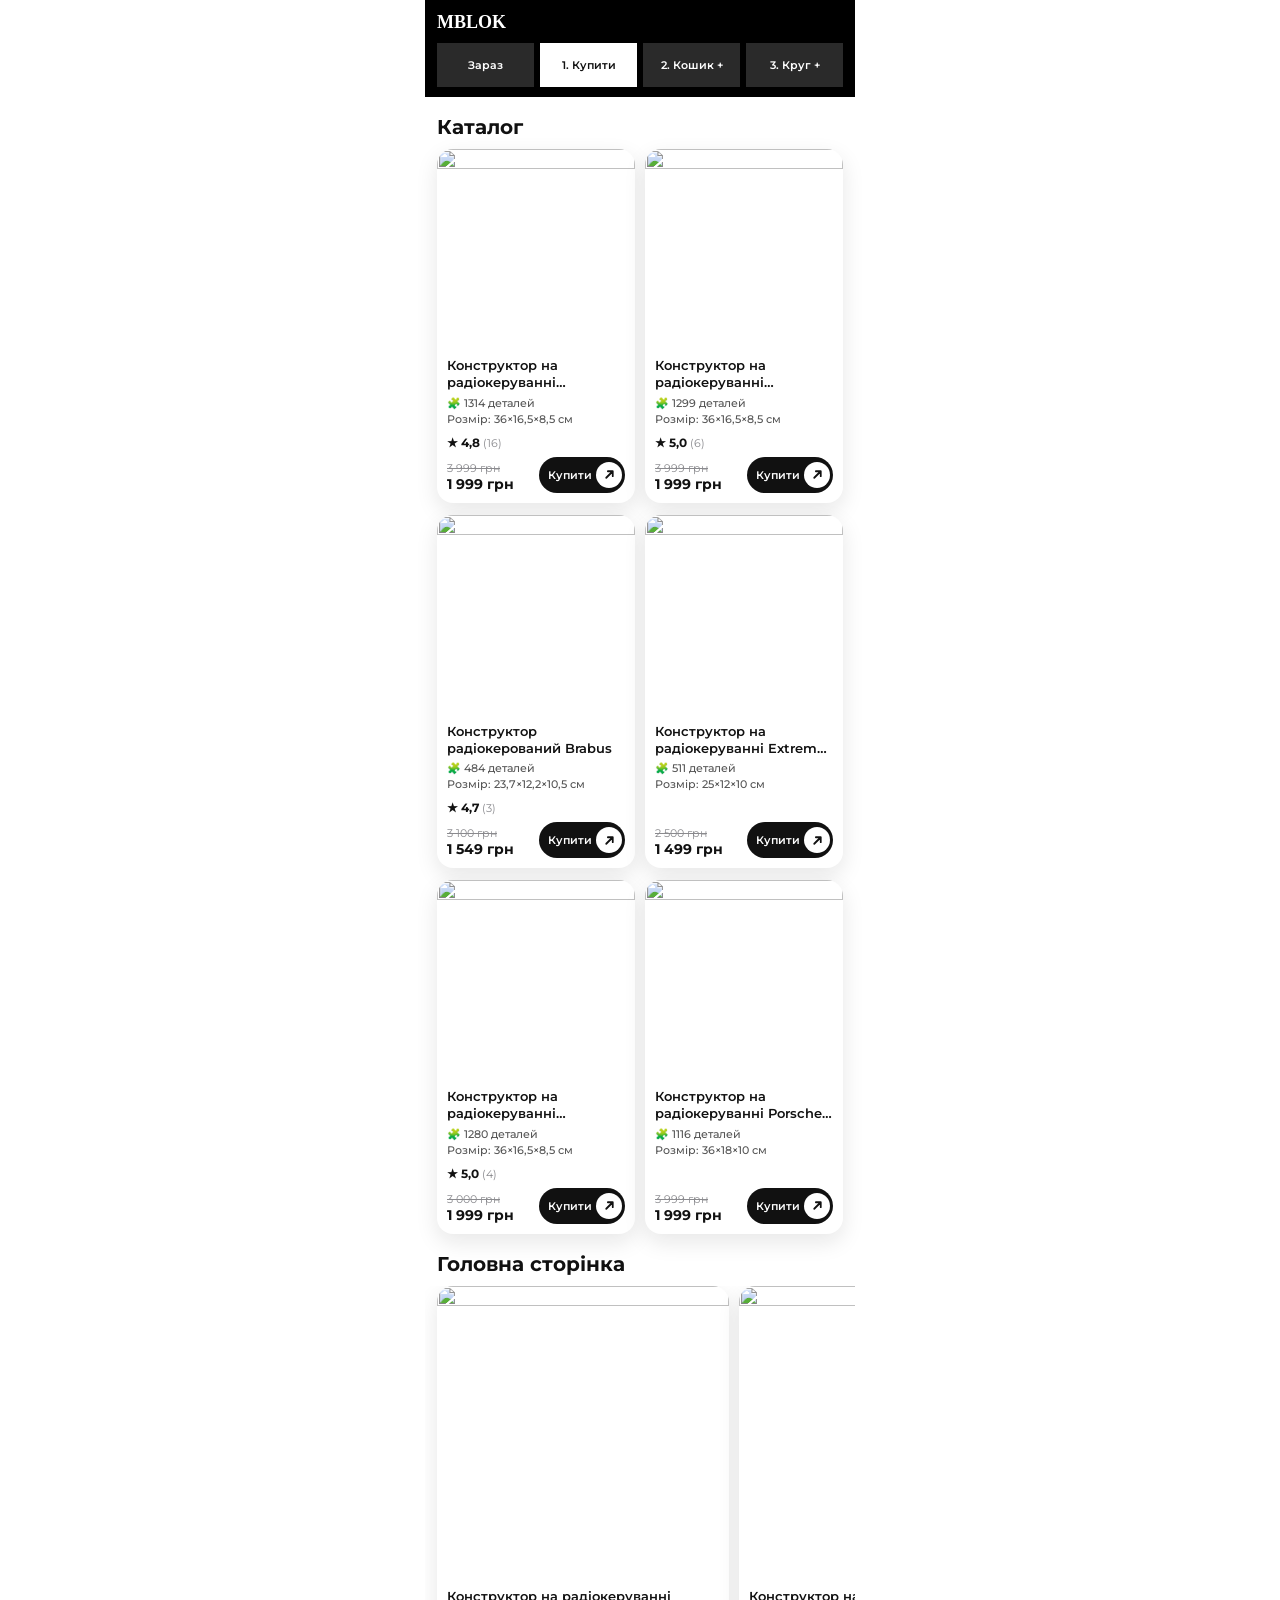
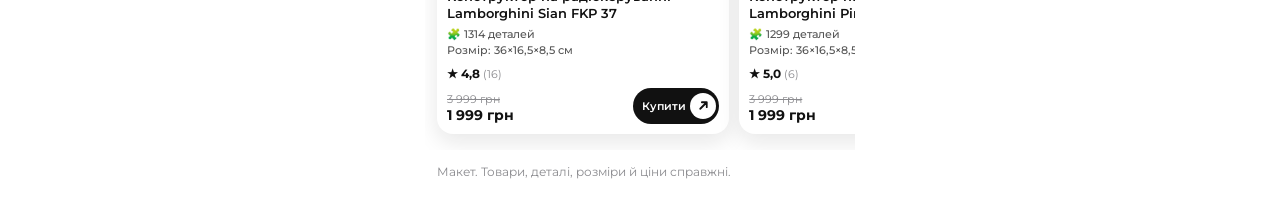
==== commit 03d7344e: "Fit the pill button inside the card Co-Authored-By: Claude Opus 5.5 <noreply@anthropic.com>" ====
--- a/cards/index.html
+++ b/cards/index.html
@@ -9,7 +9,7 @@
 .c{background:#f5f5f6;border-radius:18px;padding:6px 6px 8px}.c img{border-radius:13px}.c i{position:absolute;left:6px;top:6px;padding:3px 7px;background:rgba(255,255,255,.92);border-radius:999px;font-style:normal}.c .t{margin:8px 4px 6px}.c .row{padding:0 2px}.pill{font-size:14px;padding-left:2px}.c .cart{width:42px;height:42px;border-radius:999px}.pill b{white-space:nowrap}
 .dk{background:#111;color:#fff;border-radius:18px;padding:6px 6px 10px}.dk img{border-radius:13px}.dk .t{margin:8px 4px 3px}.dk .rt{margin:0 4px}.dk .n{color:#a8a8ad}.dk .row{margin:4px 2px 0 4px}.dk .pr{font-size:15px}.dk .cart{background:#fff;color:#111;width:42px;height:42px}
 .bt{position:relative;flex:none;border:0;cursor:pointer;background:#111;color:#fff;font-family:inherit;padding:0;display:inline-flex;align-items:center;justify-content:center;transition:transform .12s ease,background .16s}.bt:active{transform:scale(.94)}.bt.ok{background:#1f9d55}
-.b1{height:38px;padding:0 4px 0 11px;gap:6px;border-radius:999px;font-size:12px;font-weight:600}.b1 i{display:flex;align-items:center;justify-content:center;width:28px;height:28px;background:#fff;color:#111;border-radius:50%}
+.e .row{gap:2px}.b1{height:36px;padding:0 3px 0 9px;gap:4px;border-radius:999px;font-size:11px;font-weight:600}.b1 i{display:flex;align-items:center;justify-content:center;width:26px;height:26px;background:#fff;color:#111;border-radius:50%}
 .b2{width:46px;height:46px;border-radius:14px}.b2 i{position:absolute;right:6px;bottom:6px;display:flex;align-items:center;justify-content:center;width:15px;height:15px;background:#fff;color:#111;border-radius:50%}
 .b3{width:46px;height:46px;border-radius:50%}.b3 span{position:absolute;right:-2px;top:-2px;display:flex;align-items:center;justify-content:center;width:18px;height:18px;background:#469bde;color:#fff;border:2px solid #fff;border-radius:50%}
 
